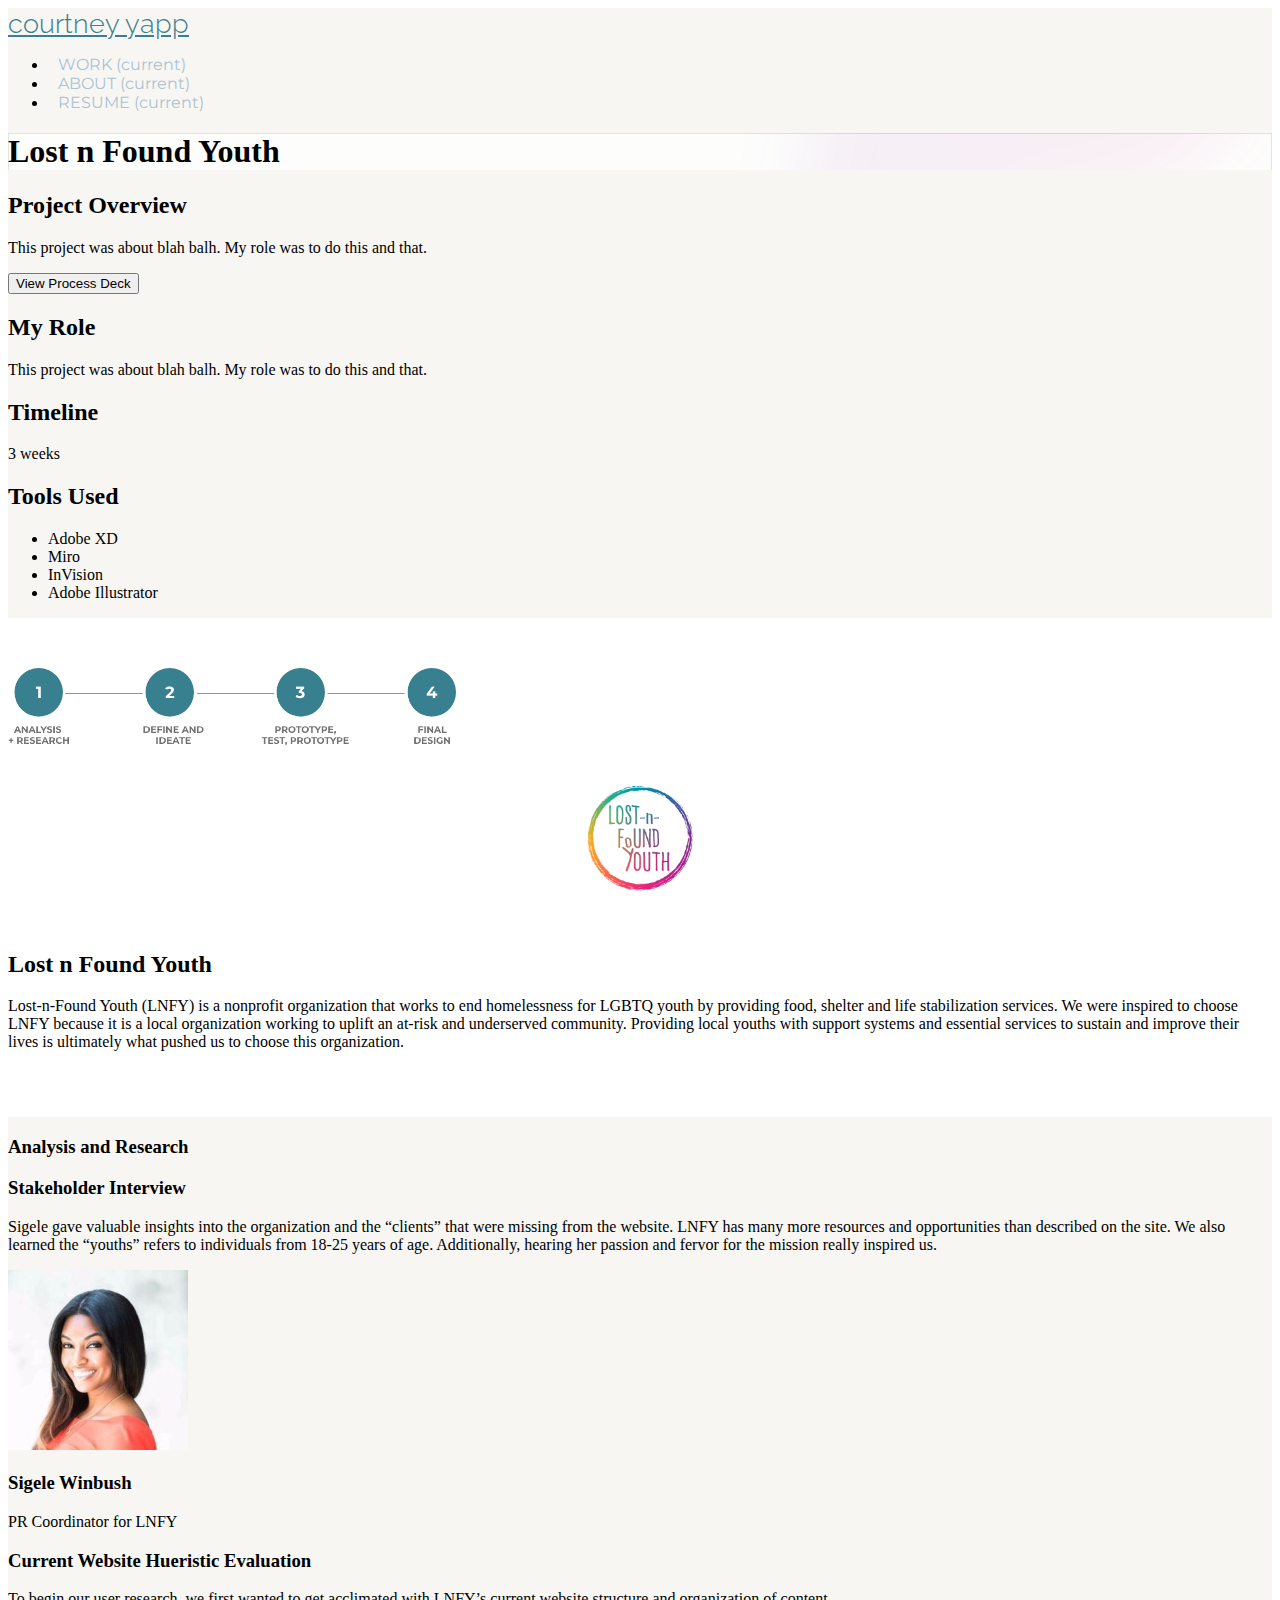
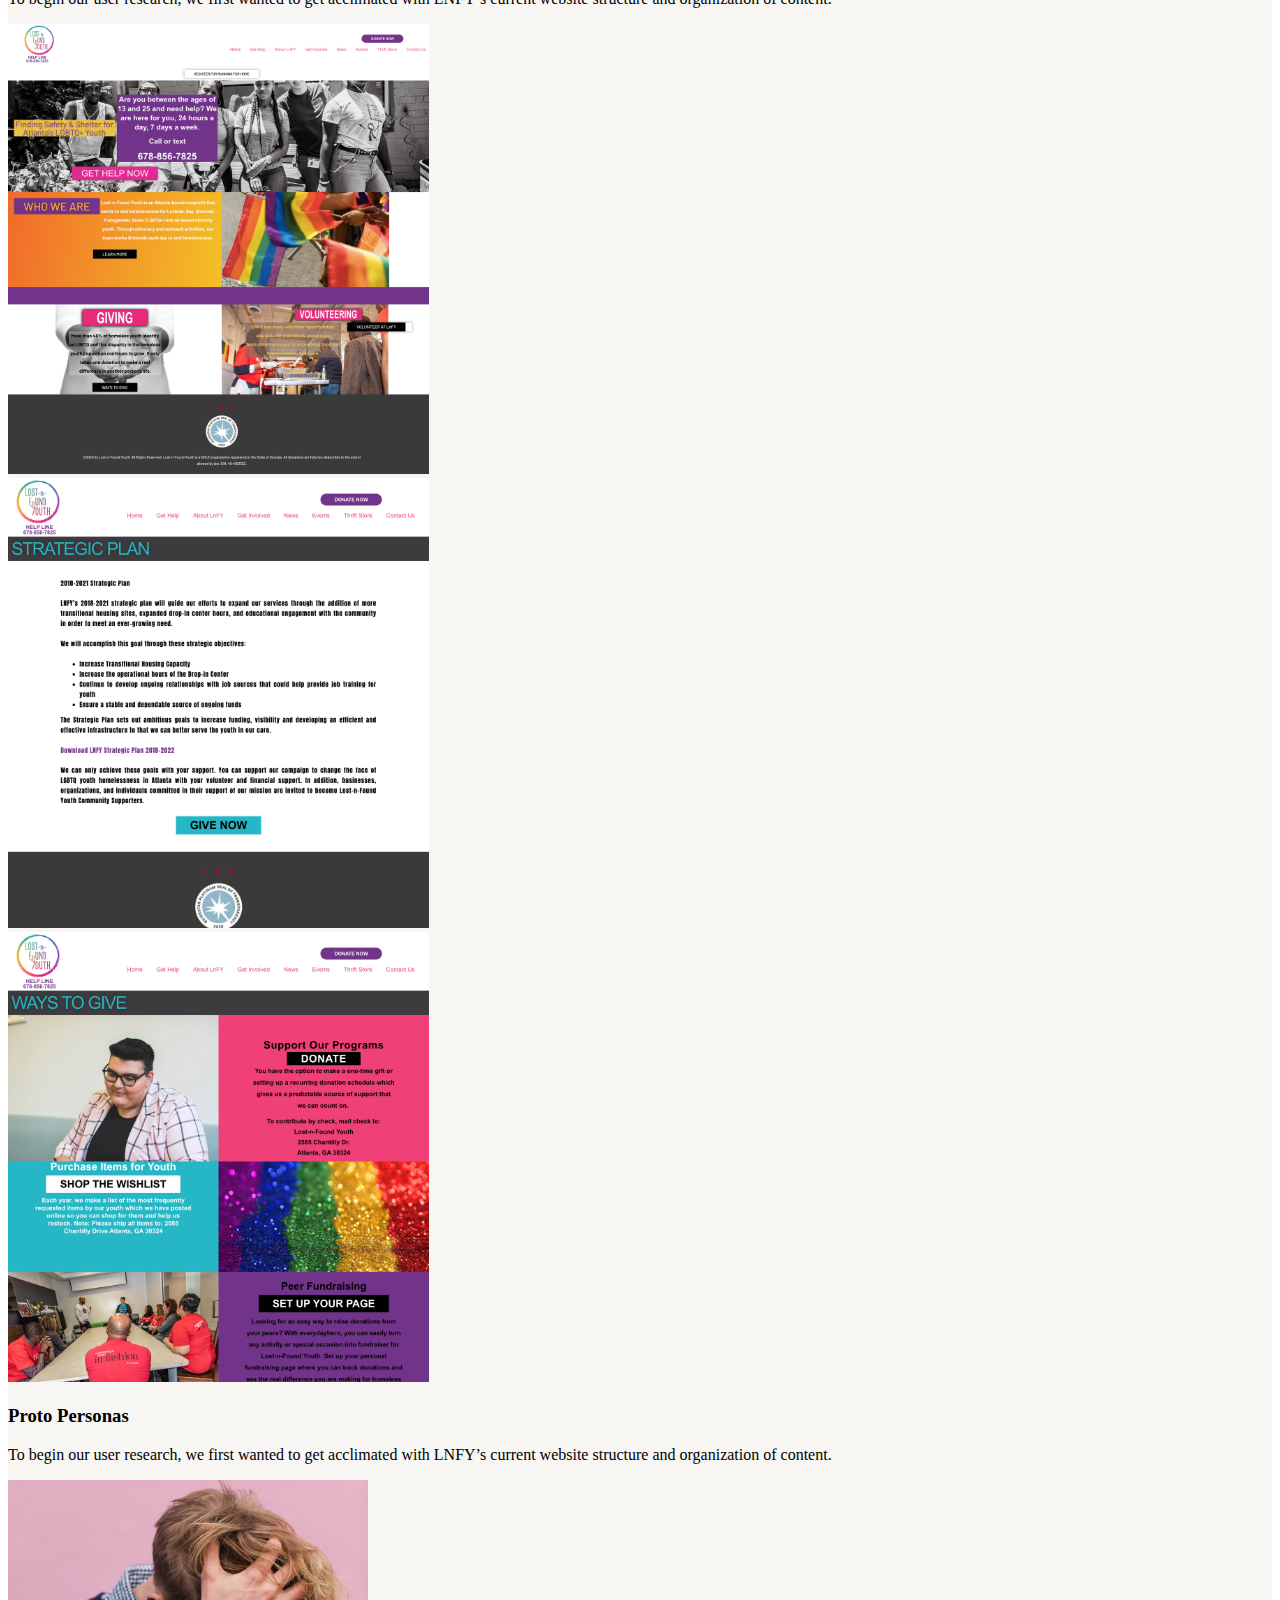
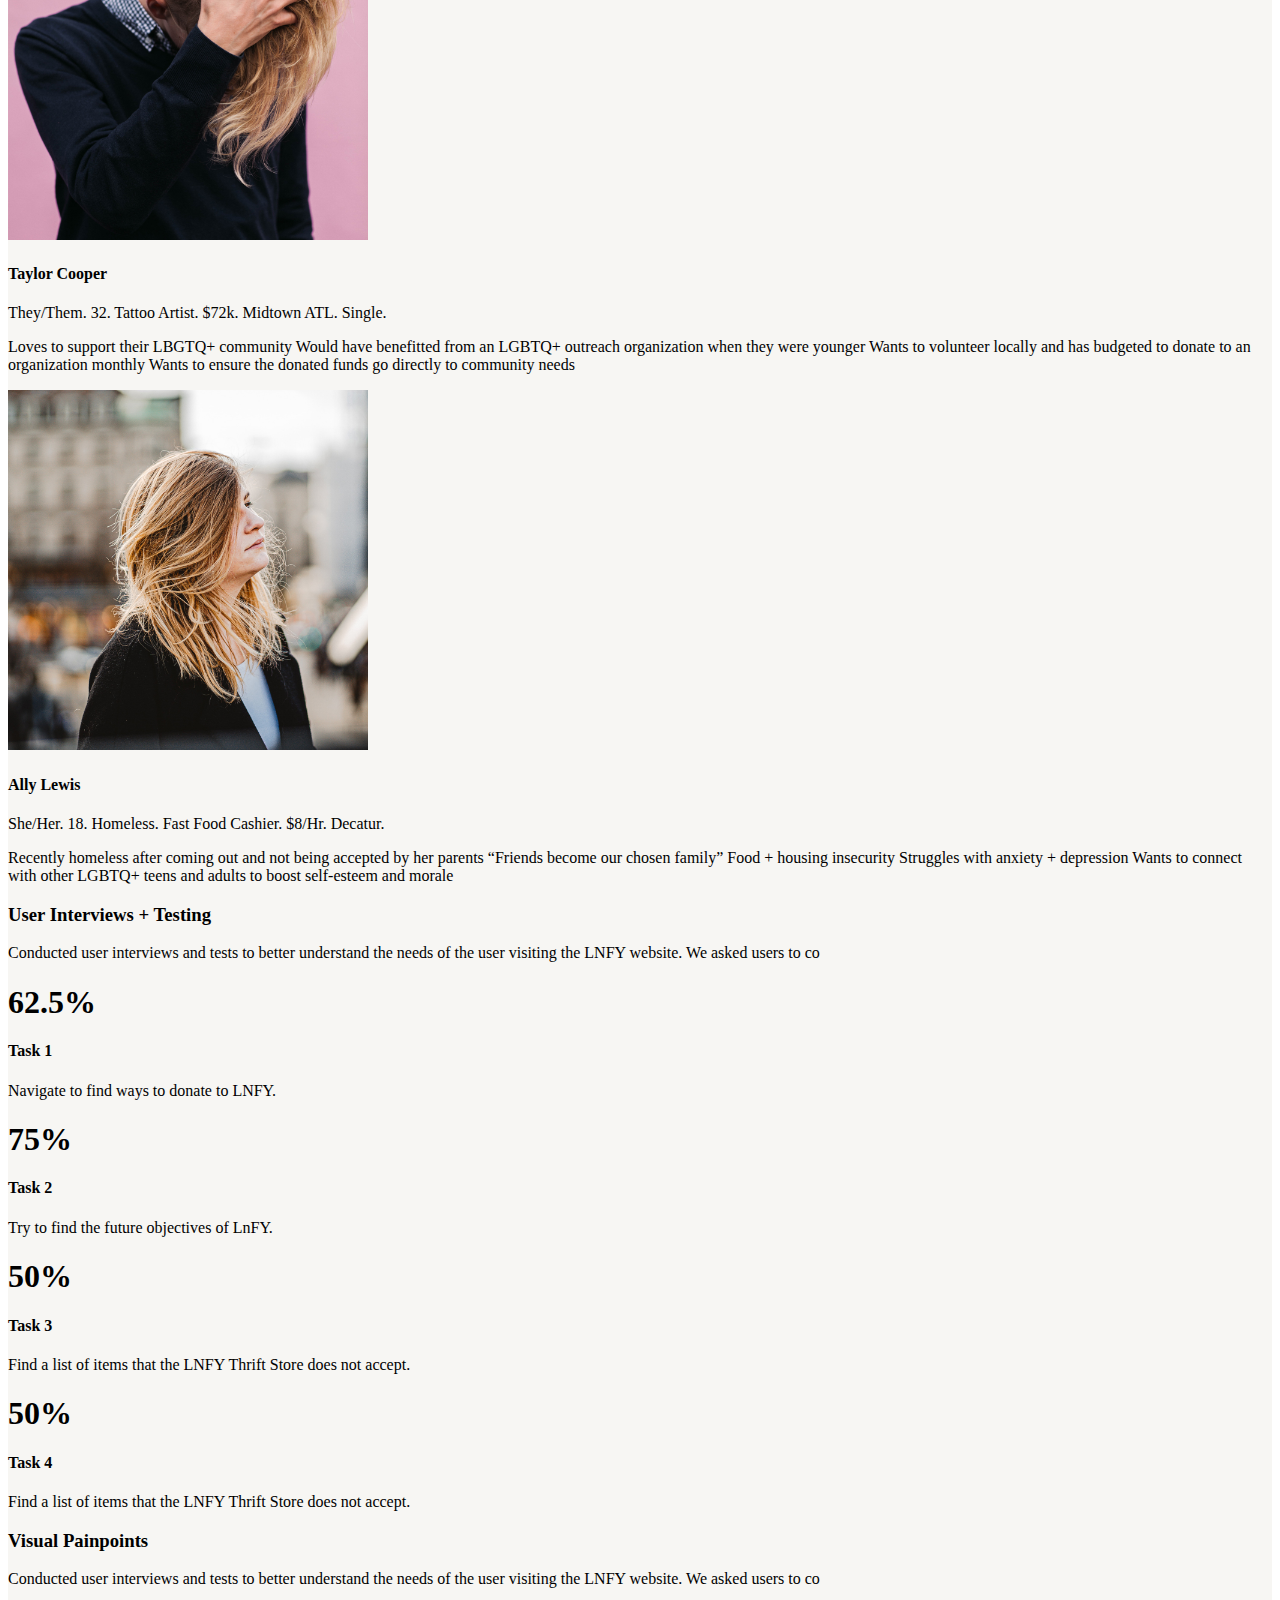
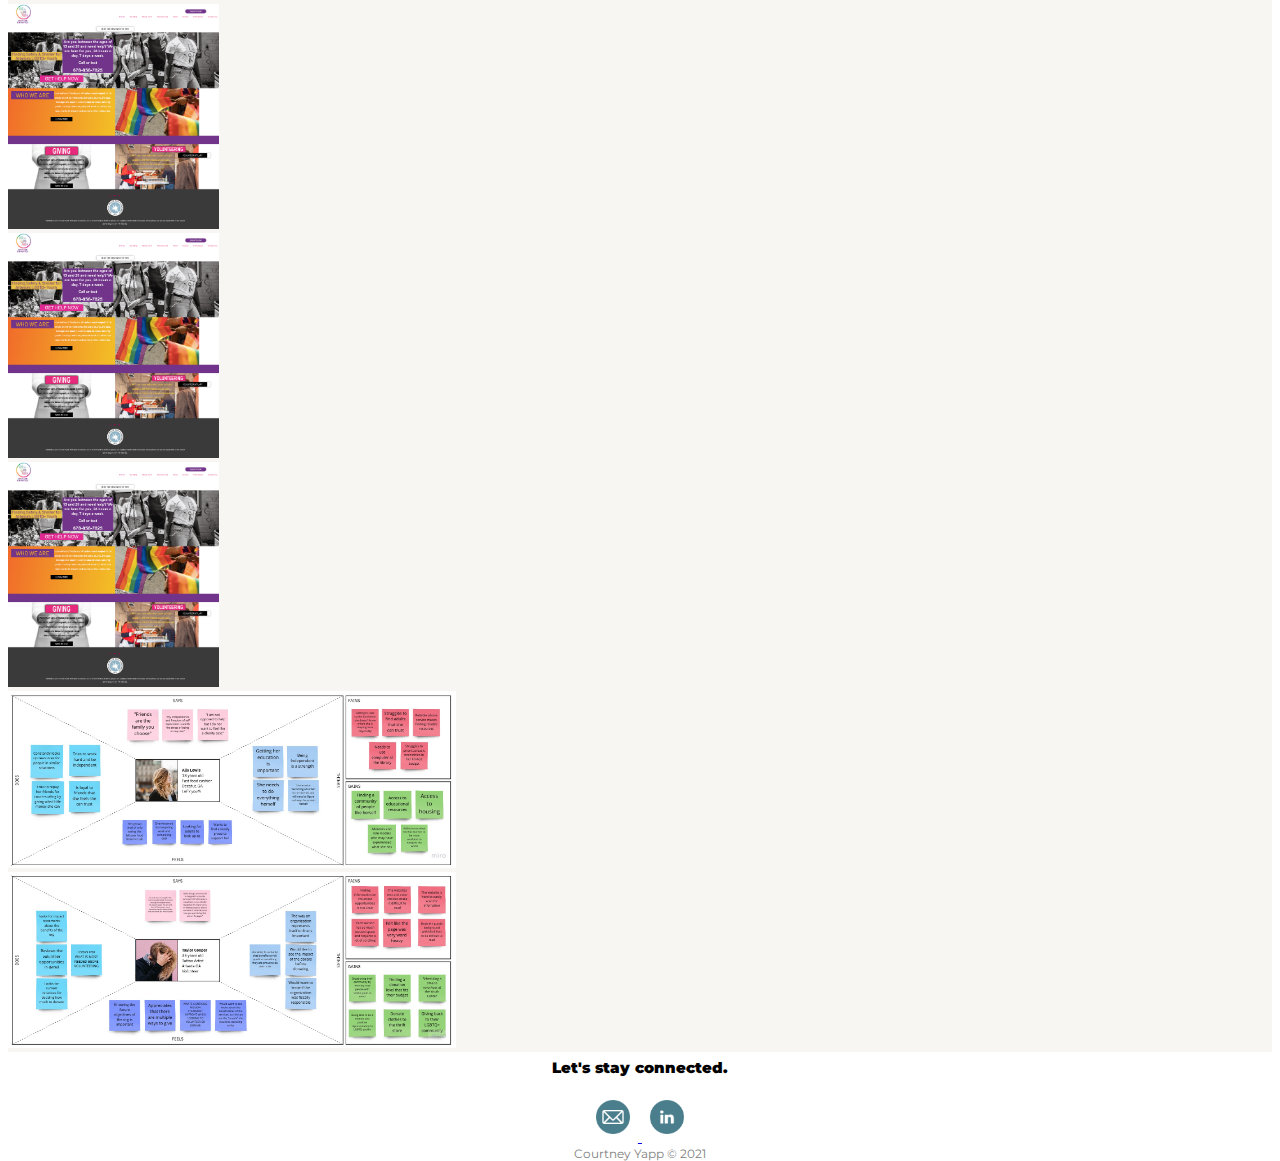
==== LNFY.html @ 0603e98e "MAIN BODY BUILT" ====
<!DOCTYPE html>
<html lang="en">
<head>
    <meta charset="UTF-8">
    <meta name="viewport" content="width=device-width, initial-scale=1.0">
    <title>Lost n Found Youth Website Redesign</title>
    <link rel="stylesheet" href="https://cdn.jsdelivr.net/npm/bootstrap@4.5.3/dist/css/bootstrap.min.css" integrity="sha384-TX8t27EcRE3e/ihU7zmQxVncDAy5uIKz4rEkgIXeMed4M0jlfIDPvg6uqKI2xXr2" crossorigin="anonymous">

    <link href="https://fonts.googleapis.com/css2?family=Montserrat:wght@300&display=swap" rel="stylesheet">
    <link href="https://fonts.googleapis.com/css2?family=Raleway:wght@800&display=swap" rel="stylesheet">

    <link rel="stylesheet" type="text/css" href="css/style.css">
    
</head>
<body>
    <main>
<!--Nav Bar Start-->
<header class="topheader">
<nav class="navbar navbar-expand-lg navbar-light">
    <div class="cocoLogo">
    <a class="navbar-brand" href="#">courtney yapp</a>
    </div>

    <div class="collapse navbar-collapse navLinks" id="navbarNav">
      <ul class="navbar-nav ml-4">
        <li class="nav-item ">
          <a class="nav-link" href="#">WORK <span class="sr-only">(current)</span></a>
        </li>
        <li class="nav-item ">
            <a class="nav-link" href="#">ABOUT <span class="sr-only">(current)</span></a>
          </li>
          <li class="nav-item ">
            <a class="nav-link" href="#">RESUME <span class="sr-only">(current)</span></a>
          </li>
        
      </ul>
    </div>
  </nav>
</header>
<!--End Nav Bar -->




<!--Project Title Section-->
<div class="jumbotron jumbotron-fluid LNFYprojectHeader">
    <div class="container">
      <h1 class="display-4">Lost n Found Youth</h1>
    </div>
  </div>

<!--End Project Title-->

<div class="container">
  <div class="row">
    <div class="col-4">
      <div class="projOverview"><h2>Project Overview</h2></div>
      <div><p>This project was about blah balh. My role was to do this and that.</p></div>
      <button type="button" class="btn btn-primary">View Process Deck</button>
    </div>
    <div class="col-4">
        <div class="projRole"><h2>My Role</h2></div>
        <div><p>This project was about blah balh. My role was to do this and that.</p></div>
        <div class="projRole"><h2>Timeline</h2></div>
      <div><p>3 weeks</p></div>
      </div>
    <div class="col-4">
        <div class="projOverview"><h2>Tools Used</h2></div>
        <div><ul>
            <li>Adobe XD</li>
            <li>Miro</li>
            <li>InVision</li>
            <li>Adobe Illustrator</li>

        </ul>
        </div>
    </div>
  </div>
</div>

<!--Project Overview-->

<div class="container timeline">
    <div class="row">
        <img src="images/TIMELINE.png" class="rounded mx-auto d-block" alt="Project Timeline" style="width:35vw;">

      </div>

      <div class="container projTitle">
        <div class="row justify-content-center">
            <div class="col-2 LNFYimg"> 
            <div class="projTitleImg "><img src="images/LNFY_Color.png" style="width:10vw"></div>
          </div>
          <div class="col-6">
            <div class="projTitle"><h2>Lost n Found Youth</h2></div>
            <div><p>
                Lost-n-Found Youth (LNFY) is a nonprofit organization that works to end homelessness for LGBTQ youth by providing food, shelter and life stabilization services.
                We were inspired to choose LNFY because it is a local organization working to uplift an at-risk and underserved community. Providing local youths with support systems and essential services to sustain and improve their lives is ultimately what pushed us to choose this organization.
                </p></div>

              <div>
              </div>
          </div>
        </div>
      </div>
      </div>
<!--End Project Overview-->



<!--Analysis and Research-->
<div class="container analysisResearch">
<div class="row justify-content-start"> <h3>Analysis and Research</h3></div>
<div class="row justify-content-center">
    <div class="col-9"> <h3>Stakeholder Interview</h3><p>Sigele gave valuable insights into the organization and the “clients” that were missing from the website. LNFY has many more resources and opportunities than described on the site. We also learned the “youths” refers to individuals from 18-25 years of age. Additionally, hearing her passion and fervor for the mission really  inspired us. 
    </p></div>
    <div class="col-2 sigeleImage"><img src="images/sigeleWinbush_.jpg" style="height:20vh"> <h3>Sigele Winbush</h3>
    <p>PR Coordinator for LNFY</p></div>

</div>


<div class="row justify-content-center">
    <div class="col"> <h3>Current Website Hueristic Evaluation</h3><p>To begin our user research, we first wanted to get acclimated with LNFY’s current website structure and organization of content. 
    </p></div>
</div>


<div class="row justify-content-center">
<div class="col-4"><img src="images/Home-–-Lost-n-Found-Youth.jpg" style="height:50vh"></div>

<div class="col-4"><img src="images/Strategic-Plan-–-Lost-n-Found-Youth.jpg" style="height:50vh"></div>

<div class="col-4"><img src="images/WaystoGive-–-Lost-n-Found-Youth copy.jpg" style="height:50vh"></div>

</div>

<div class="row justify-content-center">
    <div class="col"> <h3>Proto Personas</h3><p>To begin our user research, we first wanted to get acclimated with LNFY’s current website structure and organization of content. 
    </p></div>
</div>

<div class="row justify-content-center">
    <div class="col 1"> <img src="images/Taylor.jpg" style="height:40vh"></div>
    <div class="col 5"> <h4>Taylor Cooper</h4> <p>They/Them. 32. Tattoo Artist. $72k. Midtown ATL. Single.
    </p><p>Loves to support their LBGTQ+ community
        Would have benefitted from an LGBTQ+ outreach organization when they were younger
        Wants to volunteer locally and has budgeted to donate to an organization monthly
        Wants to ensure the donated funds go directly to community needs</p></div>
    <div class="col 1"> <img src="images/Ally.jpg"style="height:40vh"></div>
    <div class="col 5"> <h4>Ally Lewis</h4><p>She/Her. 18. Homeless. Fast Food Cashier. $8/Hr. Decatur.
    </p><p>Recently homeless after coming out and not being accepted by her parents
        “Friends become our chosen family”
        Food + housing insecurity
        Struggles with anxiety + depression
        Wants to connect with other LGBTQ+ teens and adults to boost self-esteem and morale
        
        </p></div>
</div>

<div class="row justify-content-center">
    <div class="col"> <h3>User Interviews + Testing</h3><p>Conducted user interviews and tests to better understand the needs of the user visiting the LNFY website. We asked users to co</p>
</div>
<div class="row justify-content-center">
    <div class="col 3"> <h1>62.5%</h1> <h4>Task 1</h4> <p>Navigate to find ways to donate to LNFY.
    </p></div>

    <div class="col 3"> <h1>75%</h1> <h4>Task 2</h4> <p>Try to find the future objectives of LnFY.
    </p></div>

    <div class="col 3"> <h1>50%</h1> <h4>Task 3</h4> <p>Find a list of items that the LNFY Thrift Store does not accept.
    </p></div>

    <div class="col 3"> <h1>50%</h1> <h4>Task 4</h4> <p>Find a list of items that the LNFY Thrift Store does not accept.
    </p></div>
</div>


<div class="row">
    <div class="col 3"> <h3>Visual Painpoints</h3><p>Conducted user interviews and tests to better understand the needs of the user visiting the LNFY website. We asked users to co</p></div>
    <div class="col 3"><img src="images/Home-–-Lost-n-Found-Youth.jpg" style="height:25vh"></div>
    <div class="col 3"><img src="images/Home-–-Lost-n-Found-Youth.jpg" style="height:25vh"></div>
    <div class="col 3"><img src="images/Home-–-Lost-n-Found-Youth.jpg" style="height:25vh"></div>
</div>


<div class="row">
<div class="col 6"><img src="images/LnFY - LnFy Youth Empathy Map.jpg" style="width:35vw"></div>
<div class="col 6"><img src="images/LnFY - Volunteer Empathy Map.jpg"style="width:35vw" ></div>
</div>

</div>
<!--End Analysis and Research-->






















<!--Footer-->
<div class="container-fluid w-auto p-3" style="background-color: white;">
    <div class="footerText mx-auto">
    <div class="connected">      <p>Let's stay connected.</p></div>

    <div class="socialIcons mx-auto">

        <a href="https://linkedin.com/cournteyyapp">
            <img src="images/SocialMediaIcons-email.png" alt="email">
        </a>
        <a href="https://linkedin.com/courtneyyapp">
            <img src="images/SocialMediaIcons-Linkedin.png" alt="linkedIn">
        </a>

    </div>
    <div class=" cocoCopyright footerText mx-auto">Courtney Yapp &#169; 2021</div>
</div>
</div>

</main>
<!--End Footer-->

<script src="https://code.jquery.com/jquery-3.5.1.slim.min.js" integrity="sha384-DfXdz2htPH0lsSSs5nCTpuj/zy4C+OGpamoFVy38MVBnE+IbbVYUew+OrCXaRkfj" crossorigin="anonymous"></script>
<script src="https://cdn.jsdelivr.net/npm/bootstrap@4.5.3/dist/js/bootstrap.bundle.min.js" integrity="sha384-ho+j7jyWK8fNQe+A12Hb8AhRq26LrZ/JpcUGGOn+Y7RsweNrtN/tE3MoK7ZeZDyx" crossorigin="anonymous"></script>    
</body>
</html>
---- css/style.css ----
/*Add Comment */
main{
    background-color:#F7F6F3;
}

.cocoLogo {
    justify-content:left;
    width:75%;
}

.cocoLogo a{
    color: #38808F!important;
    font-weight:300;
    font-size:3Vh;
    font-family: 'Raleway', sans-serif;
    
}
.cocoLogo a:hover{
    color:#FBE0D3 !important;
    transition: 0.5s;
    text-decoration: none;
}

.navLinks a{
    color:#ACC3D1 !important;
    padding:10px;

    text-decoration:none;
    font-family: 'Montserrat', sans-serif;
    transition: 0.5s;
}


.navLinks a:hover{
    color:#38808F !important;
    text-decoration: underline;
}

.footerText{
    display:flex;
    flex-direction:column;
    align-items:center;
    justify-content:center;
    margin:0 auto;
    width:300px;
    height:100px;
    padding:0;

}






.connected {
    font-family: 'Montserrat',sans-serif;
    font-size: 15px;
    font-weight:900;
    margin:0 auto;


}

.cocoCopyright{
    font-family: 'Montserrat',sans-serif;
    font-size: 12px;
    color:gray;
    padding-top:auto 0;
    
}
.socialIcons img{
    height:50px;
    padding:none;
    margin:0 auto;
}
.socialIcons a{
    transition: 0.3s;
}
.socialIcons a:hover{
    opacity: 50%;
}



.LNFYprojectHeader{
    background-image:url(../images/LNFY_Frosty.png);
    background-size:cover;
    background-repeat: no-repeat;

}

.timeline{
    padding-top:50px;
    padding-bottom:50px;

    background-color:white;
}

.projTitle{
    padding-top:25px;
}

.LNFYimg{
    display:flex;
    align-items: center;
    justify-content: center;
}
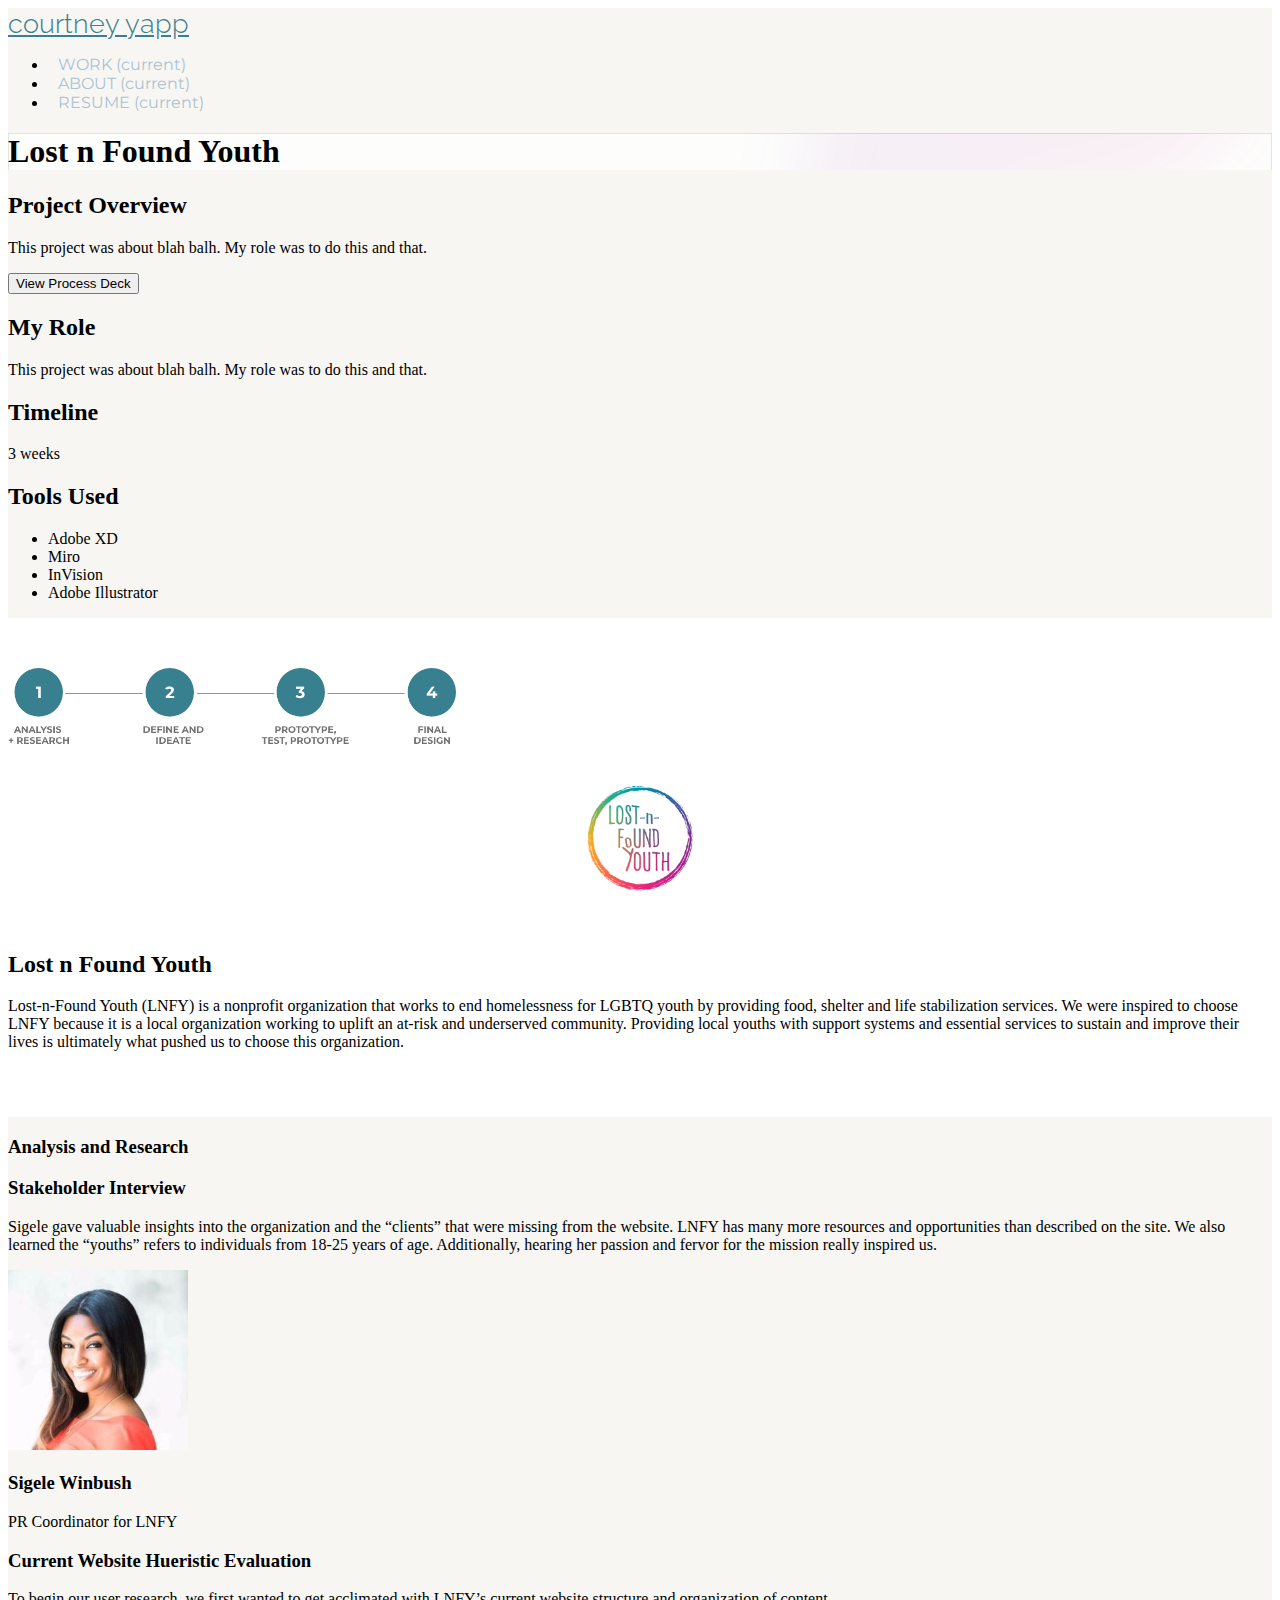
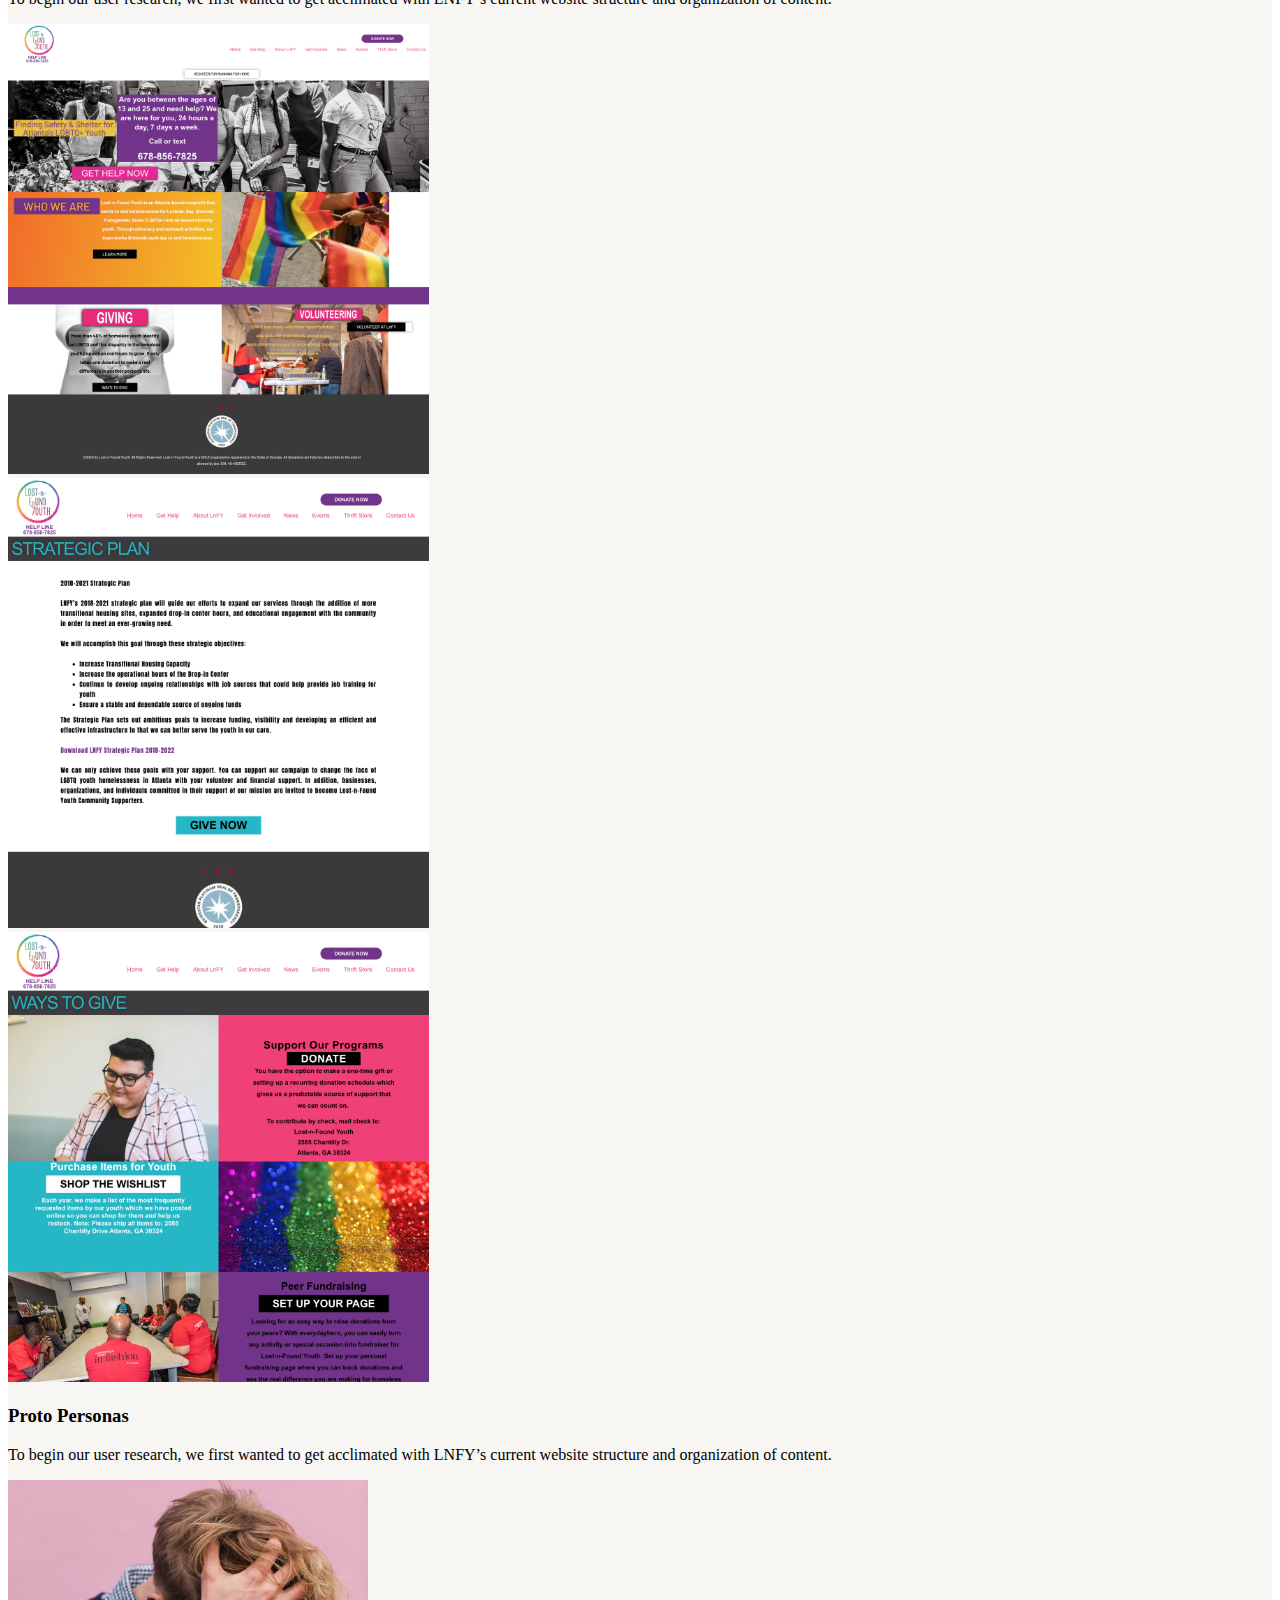
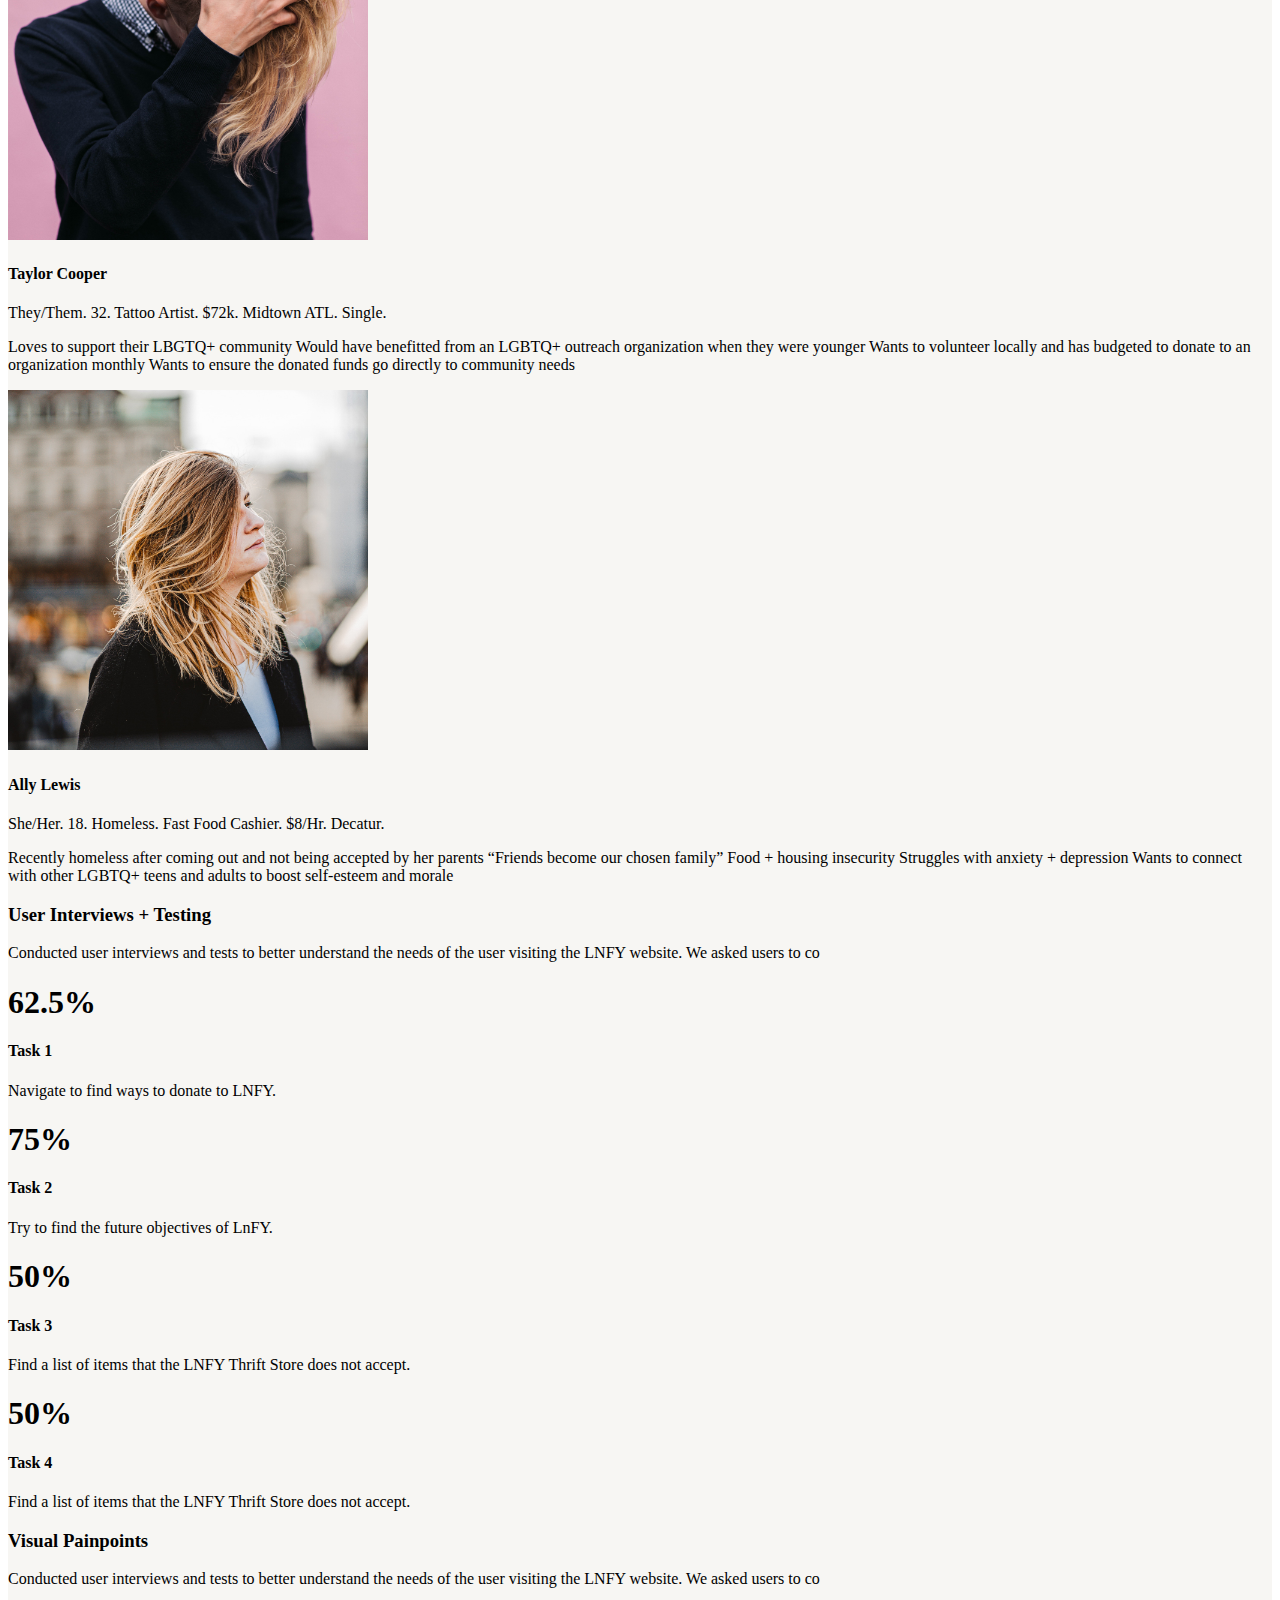
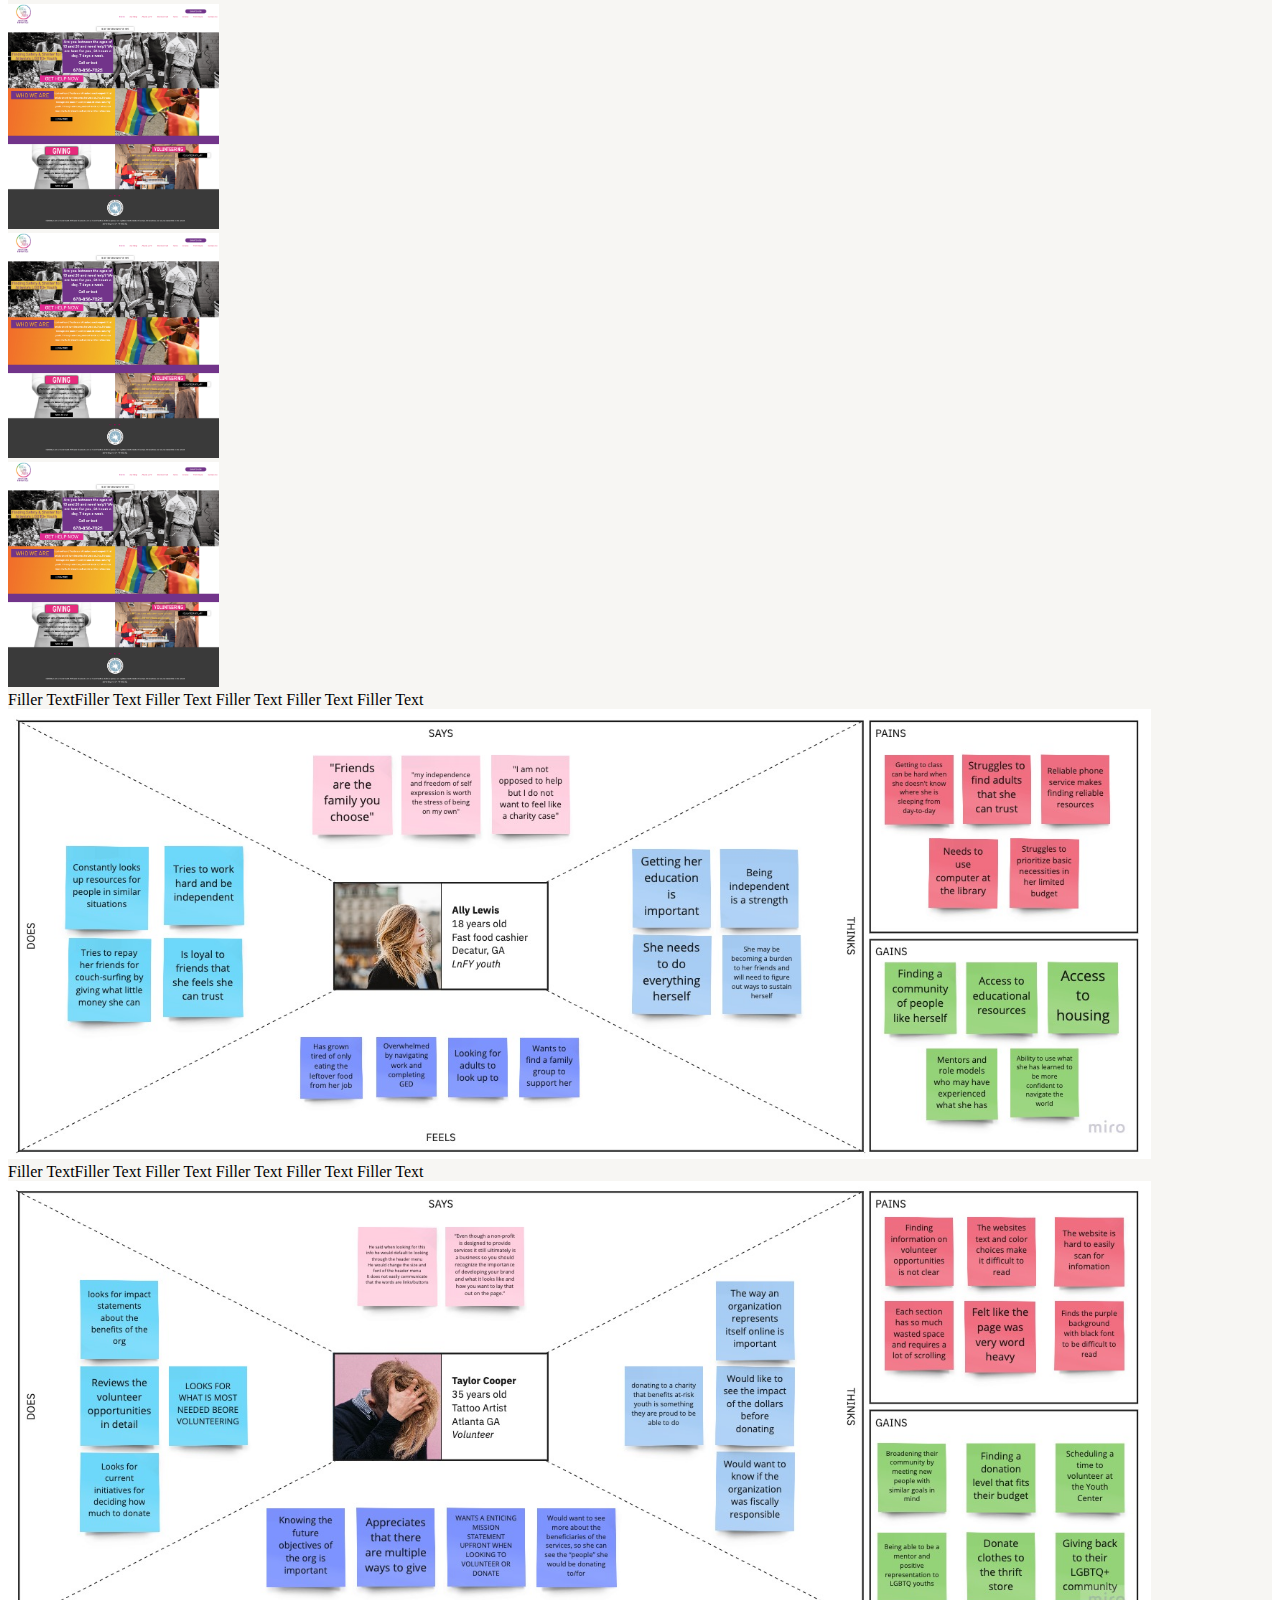
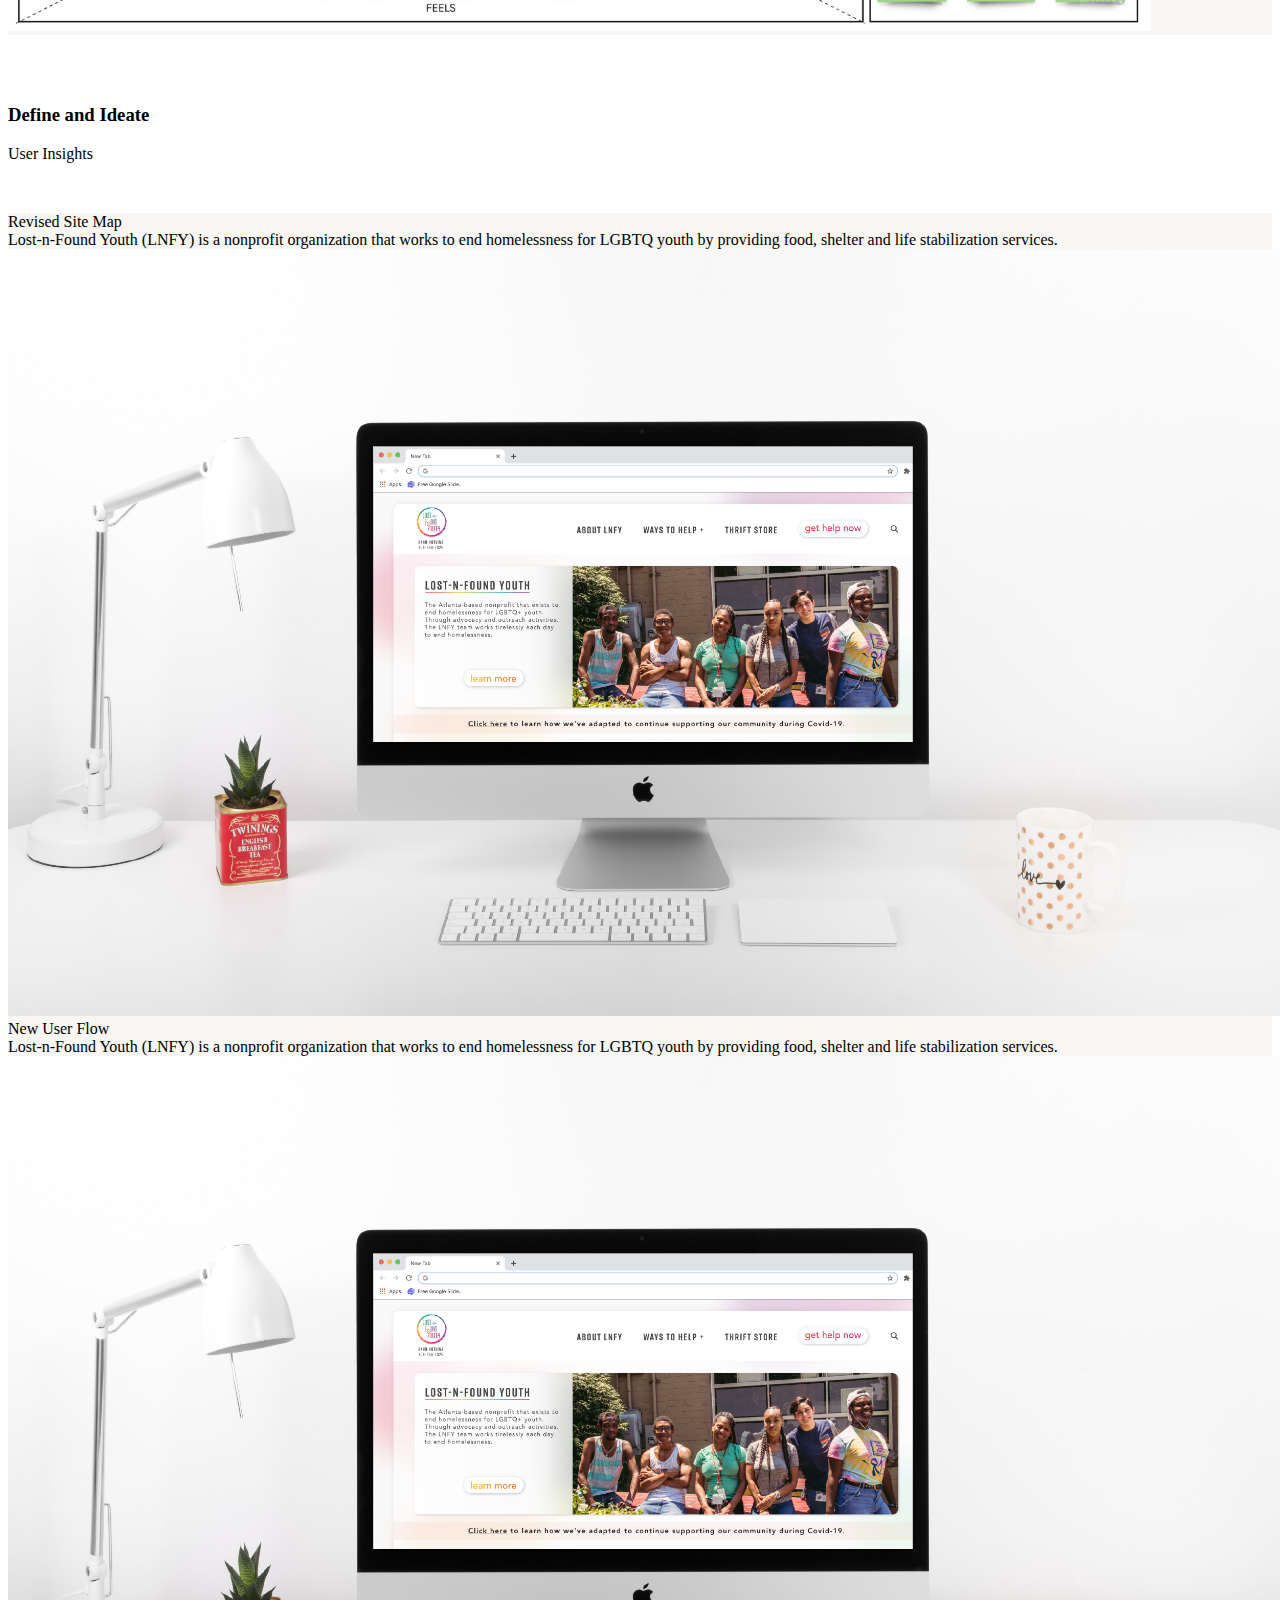
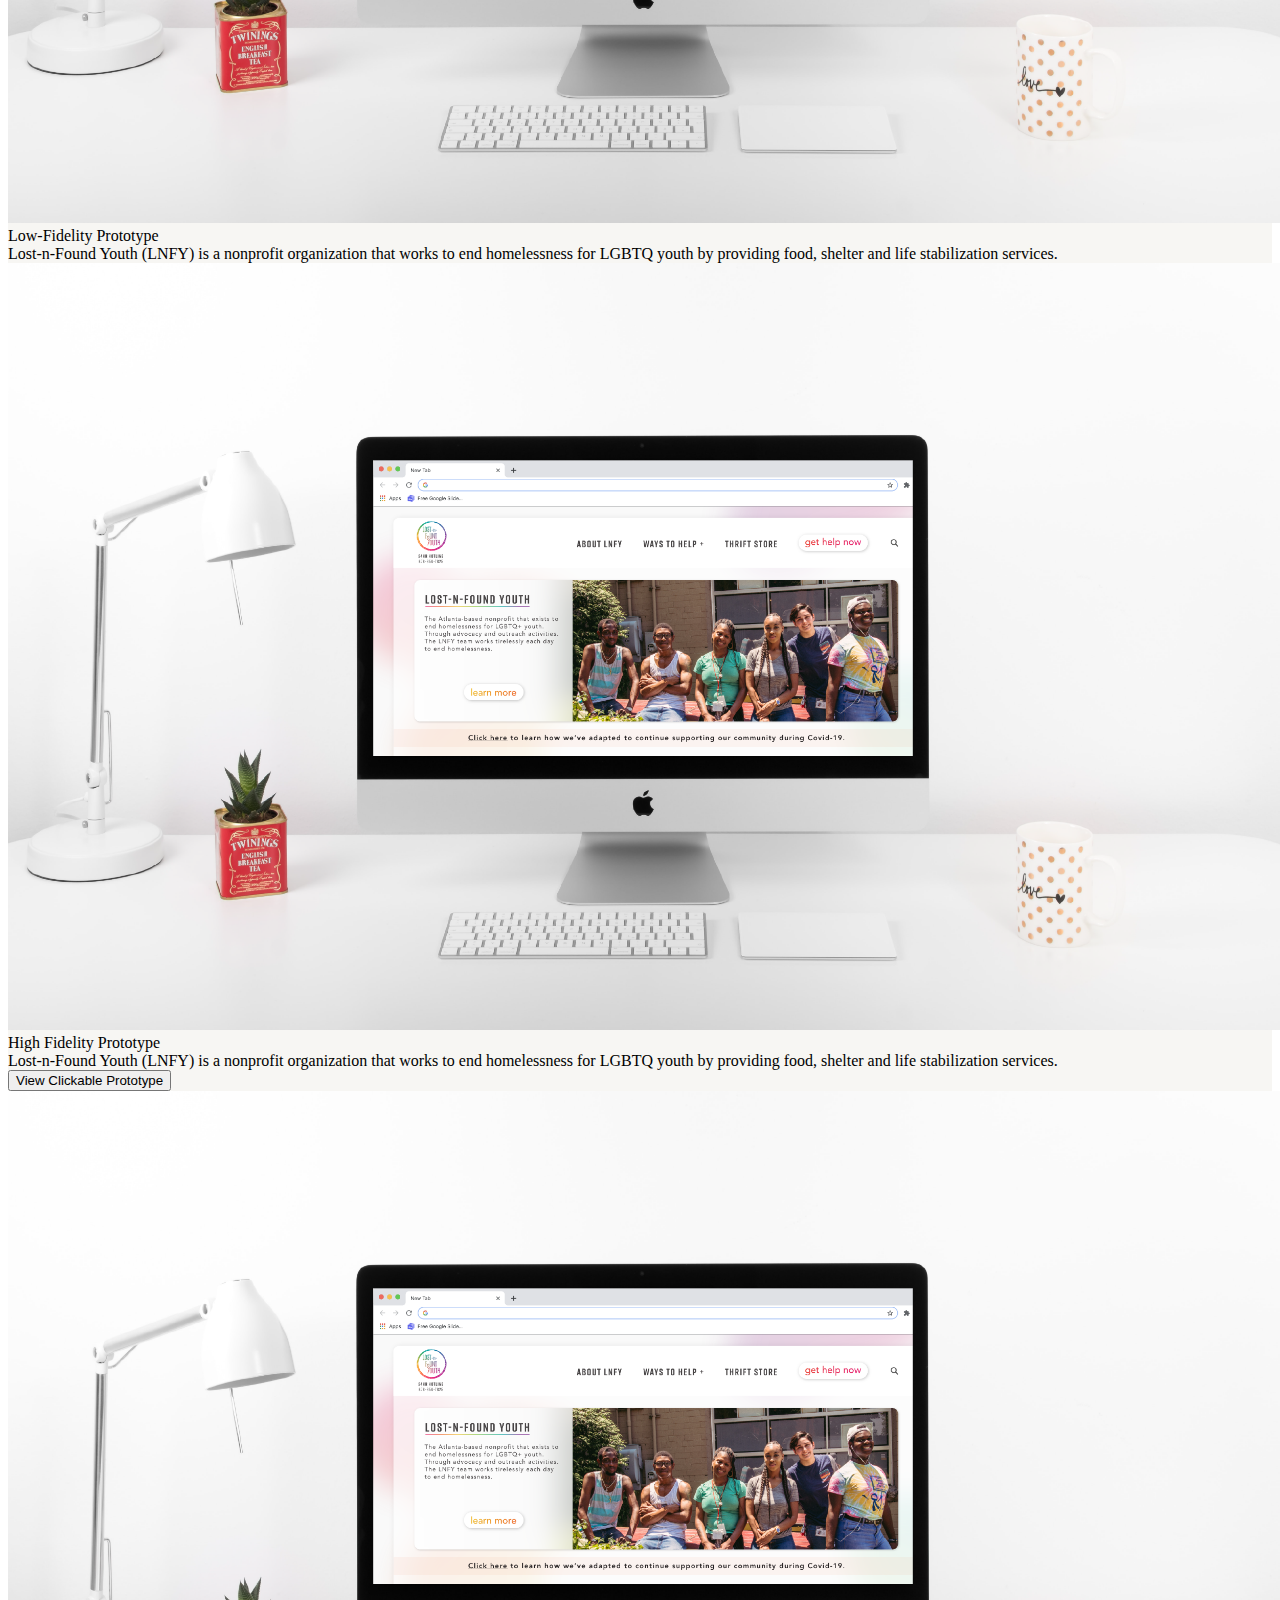
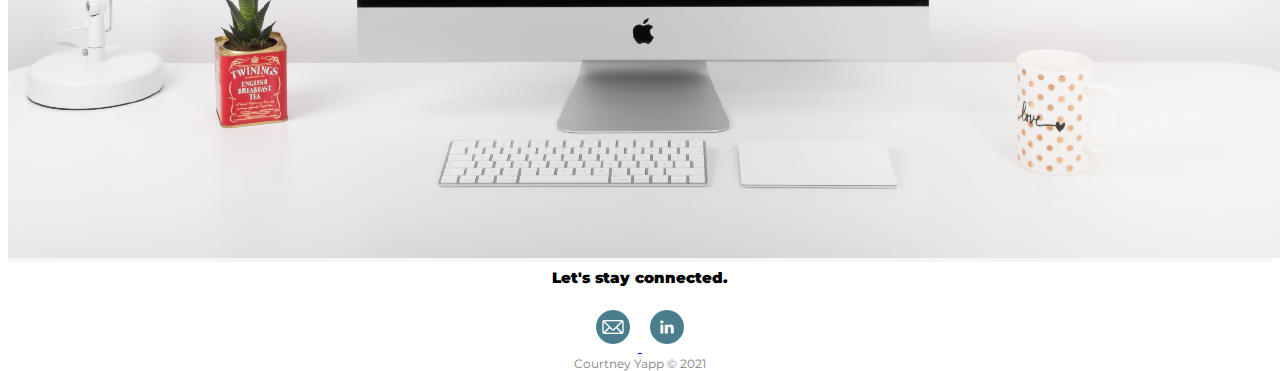
==== commit 49943b15: "added more structure" ====
--- a/LNFY.html
+++ b/LNFY.html
@@ -183,28 +183,134 @@
     <div class="col 3"><img src="images/Home-–-Lost-n-Found-Youth.jpg" style="height:25vh"></div>
 </div>
 
-
+<div class="container">
 <div class="row">
-<div class="col 6"><img src="images/LnFY - LnFy Youth Empathy Map.jpg" style="width:35vw"></div>
-<div class="col 6"><img src="images/LnFY - Volunteer Empathy Map.jpg"style="width:35vw" ></div>
-</div>
+<div class="col 2">Filler TextFiller Text Filler Text Filler Text Filler Text Filler Text  </div>
+<div class="col 10"><img src="images/LnFY - LnFy Youth Empathy Map.jpg" style="height:50vh"></div>
+</div></div>
+
+<div class="container">
+  <div class="row">
+  <div class="col 2">Filler TextFiller Text Filler Text Filler Text Filler Text Filler Text  </div>
+  <div class="col 10"><img src="images/LnFY - Volunteer Empathy Map.jpg" style="height:50vh"></div>
+  </div></div>
+  
 
 </div>
 <!--End Analysis and Research-->
 
-
-
-
-
-
-
-
-
-
-
-
-
-
+<!--Define and Ideate-->
+
+
+<div class="container defineIdeate">
+  <div class="row "> <h3>Define and Ideate</h3></div>
+  <div class="row ">User Insights </div>
+
+
+
+
+
+
+
+
+
+
+
+
+</div>
+<!--End Define and Ideate-->
+
+
+
+
+<!--Revised Site Map-->
+<div class="container-fluid siteMap">
+  <div class="row sectionTitle"> Revised Site Map</div>
+  <div class="row"> 
+    <div class="col-6 sectionText"> Lost-n-Found Youth (LNFY) is a nonprofit organization that works to end homelessness for LGBTQ youth by providing food, shelter and life stabilization services.  </div>
+    </div>
+  
+  </div>
+  <div class="row lgImg"> <img src="images/Computer Screen-01.png" style="width:100vw"></div>
+  
+  </div>
+<!--End Revised Site Map-->
+
+
+
+<!--New User Flow-->
+
+<div class="container-fluid userFlow">
+  <div class="row sectionTitle"> New User Flow</div>
+  <div class="row"> 
+    <div class="col-6 sectionText"> Lost-n-Found Youth (LNFY) is a nonprofit organization that works to end homelessness for LGBTQ youth by providing food, shelter and life stabilization services.  </div>
+    </div>
+  
+  </div>
+  <div class="row lgImg"> <img src="images/Computer Screen-01.png" style="width:100vw"></div>
+  
+  </div>
+
+<!--End New User Flow-->
+
+  
+
+
+
+
+
+
+
+
+
+
+
+
+
+
+
+
+<!--Low Fidelty Protoype-->
+<div class="container-fluid protoParts">
+  <div class="row sectionTitle"> Low-Fidelity Prototype</div>
+  <div class="row"> 
+    <div class="col-6 sectionText"> Lost-n-Found Youth (LNFY) is a nonprofit organization that works to end homelessness for LGBTQ youth by providing food, shelter and life stabilization services.  </div>
+    </div>
+  
+  </div>
+  <div class="row lgImg"> <img src="images/Computer Screen-01.png" style="width:100vw"></div>
+  
+  </div>
+  
+  
+<!--Low High Fidelty Protoype-->
+
+
+
+
+
+<!--Style Guide-->
+
+<!--End Style Guide-->
+
+
+
+
+<!--High Fidelty Protoype-->
+<div class="container-fluid protoParts">
+<div class="row sectionTitle"> High Fidelity Prototype</div>
+<div class="row"> 
+  <div class="col-6 sectionText"> Lost-n-Found Youth (LNFY) is a nonprofit organization that works to end homelessness for LGBTQ youth by providing food, shelter and life stabilization services.  </div>
+  <div class="col-6 viewProto">      <button type="button" class="btn btn-primary">View Clickable Prototype</button>
+  </div>
+
+</div>
+<div class="row lgImg"> <img src="images/Computer Screen-01.png" style="width:100vw"></div>
+
+</div>
+
+
+<!--End High Fidelty Protoype-->
 
 
 
--- a/css/style.css
+++ b/css/style.css
@@ -105,4 +105,14 @@
     display:flex;
     align-items: center;
     justify-content: center;
+}
+
+.defineIdeate{
+    background-color: white;
+    padding-top:50px;
+    padding-bottom:50px;
+    background-size: cover;
+    margin:0 auto;
+
+
 }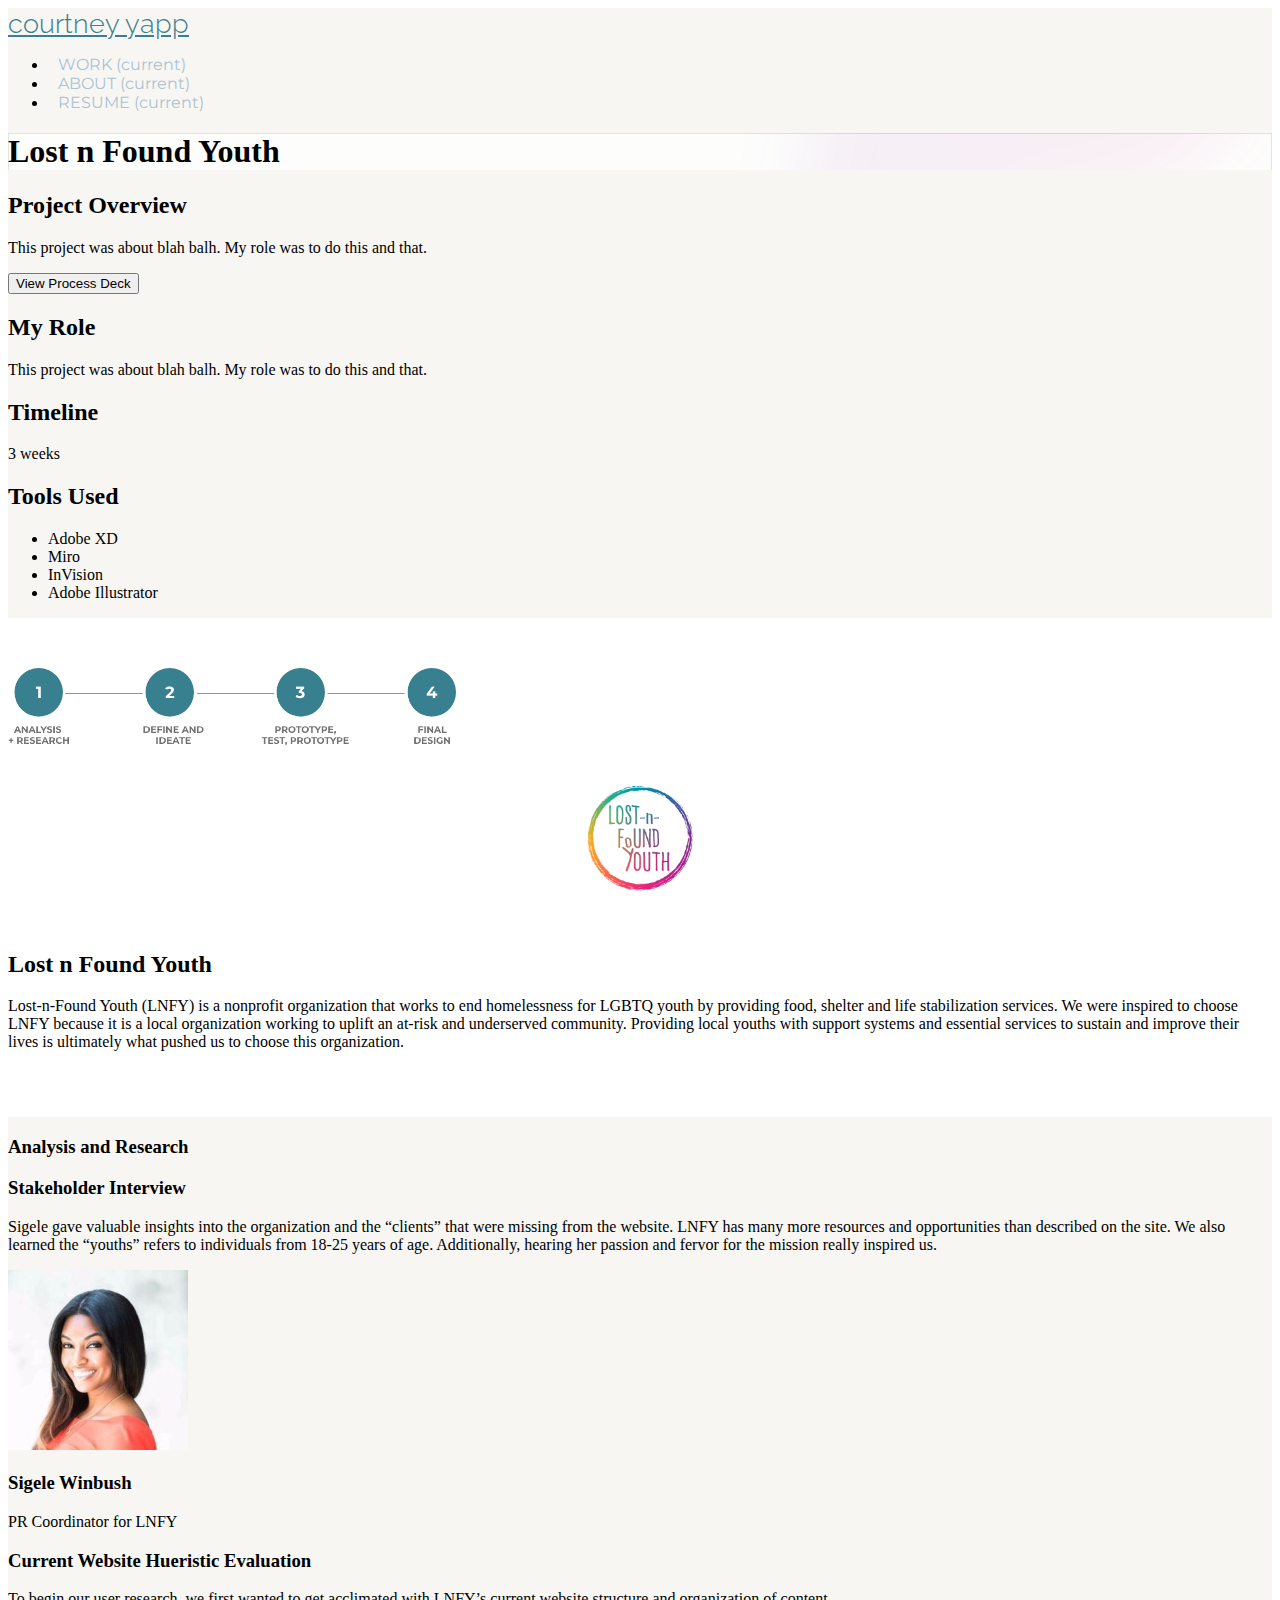
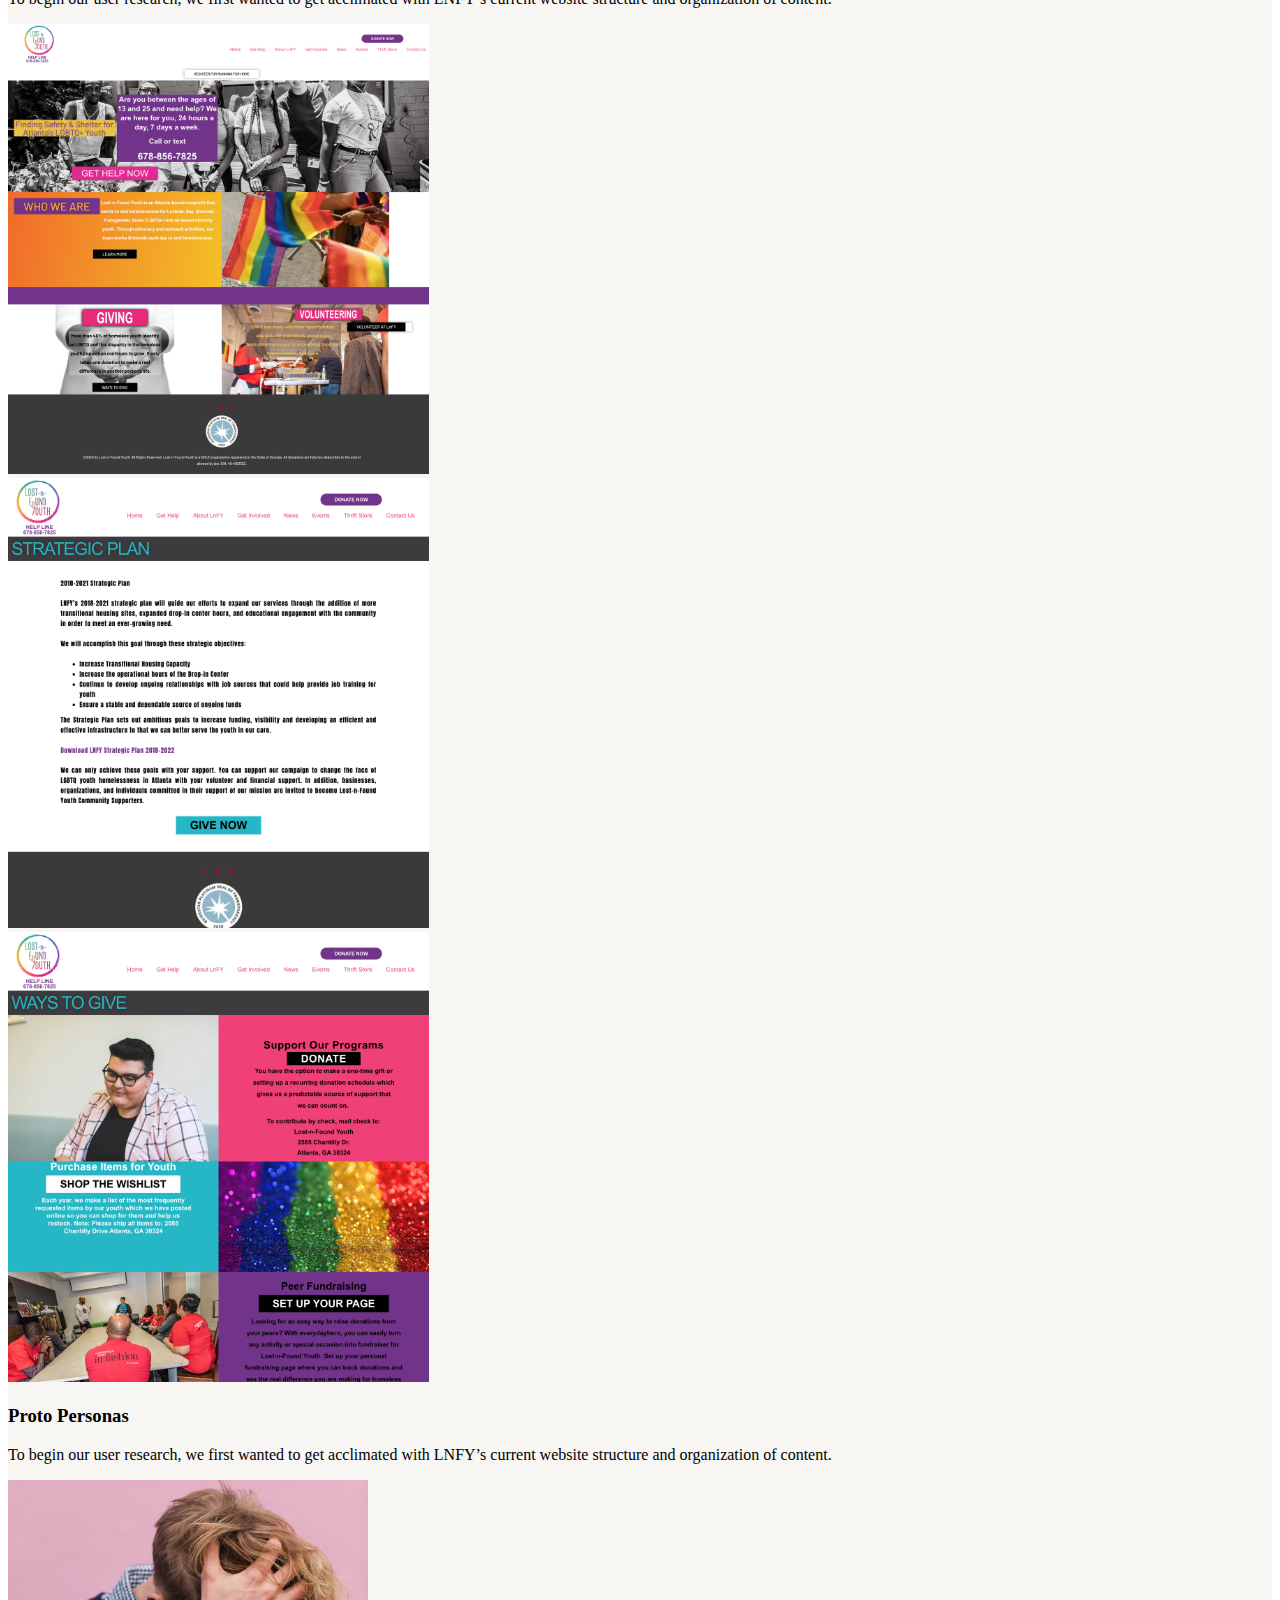
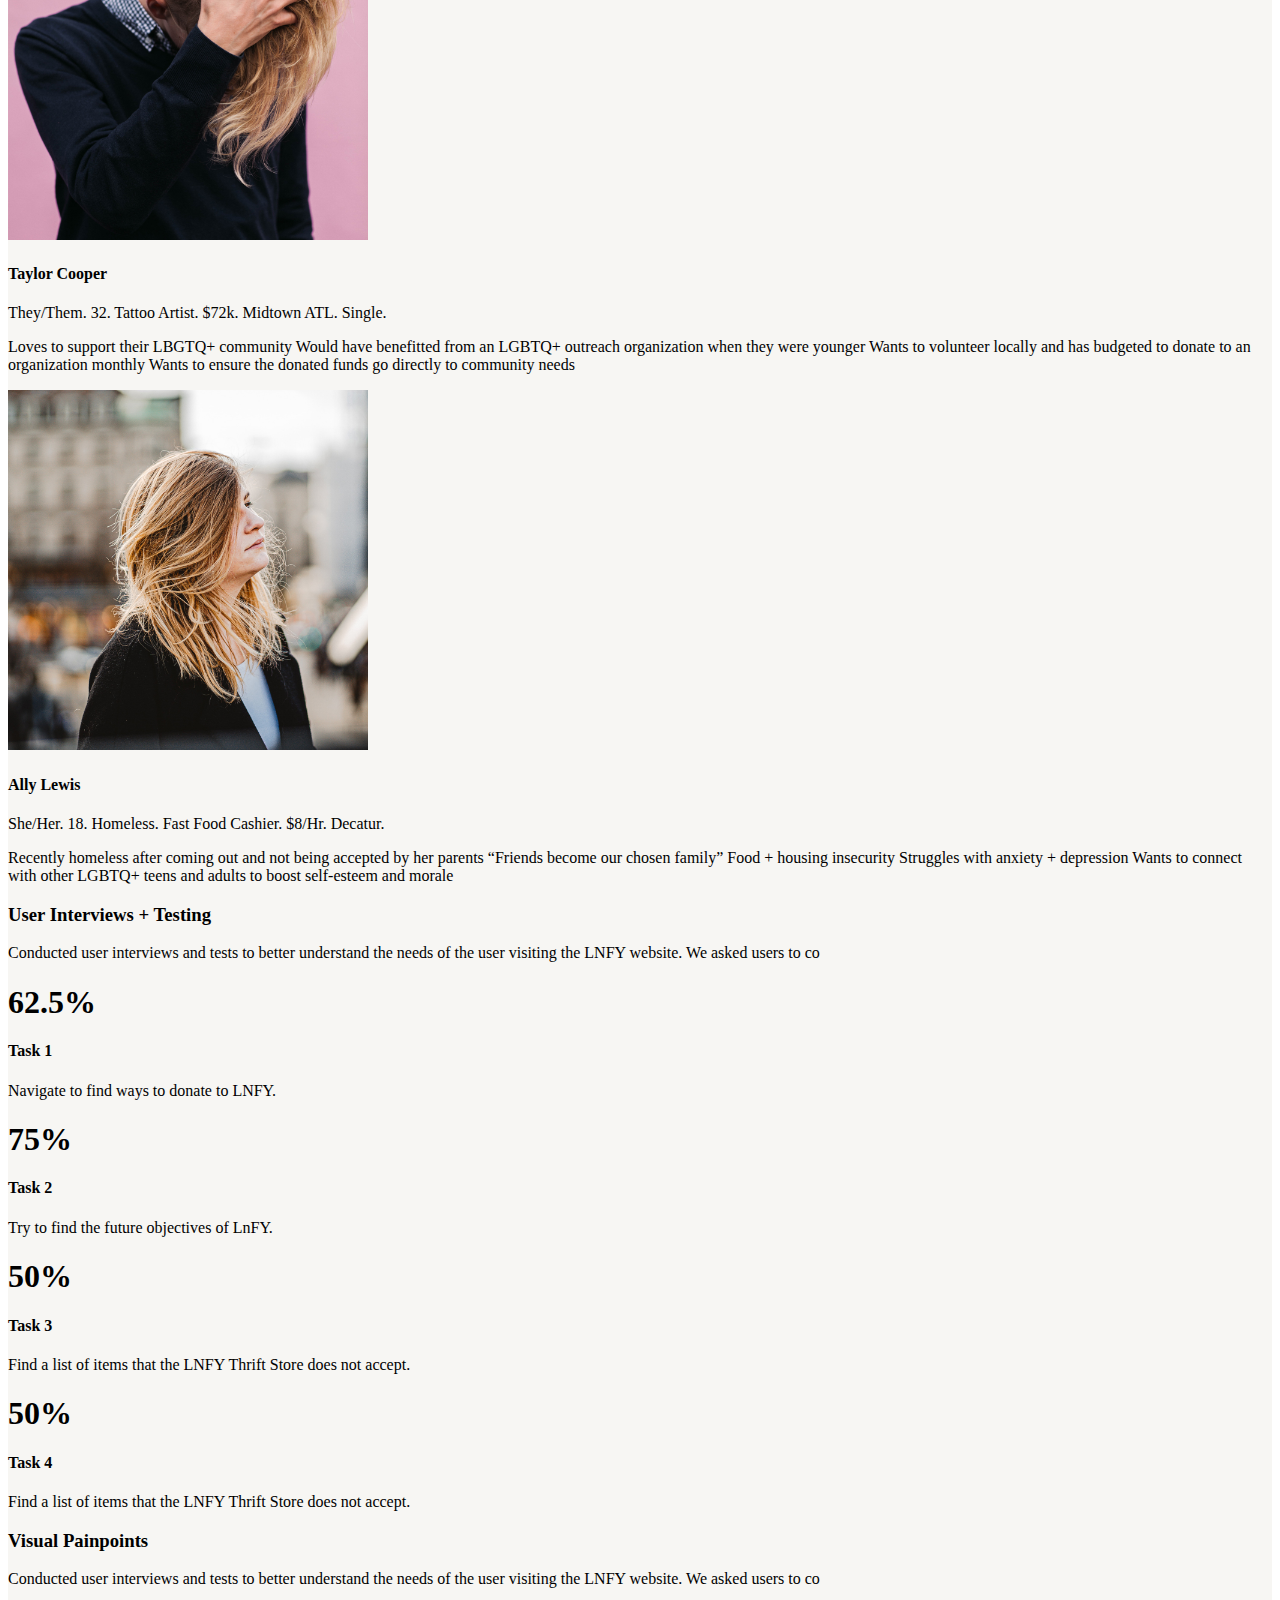
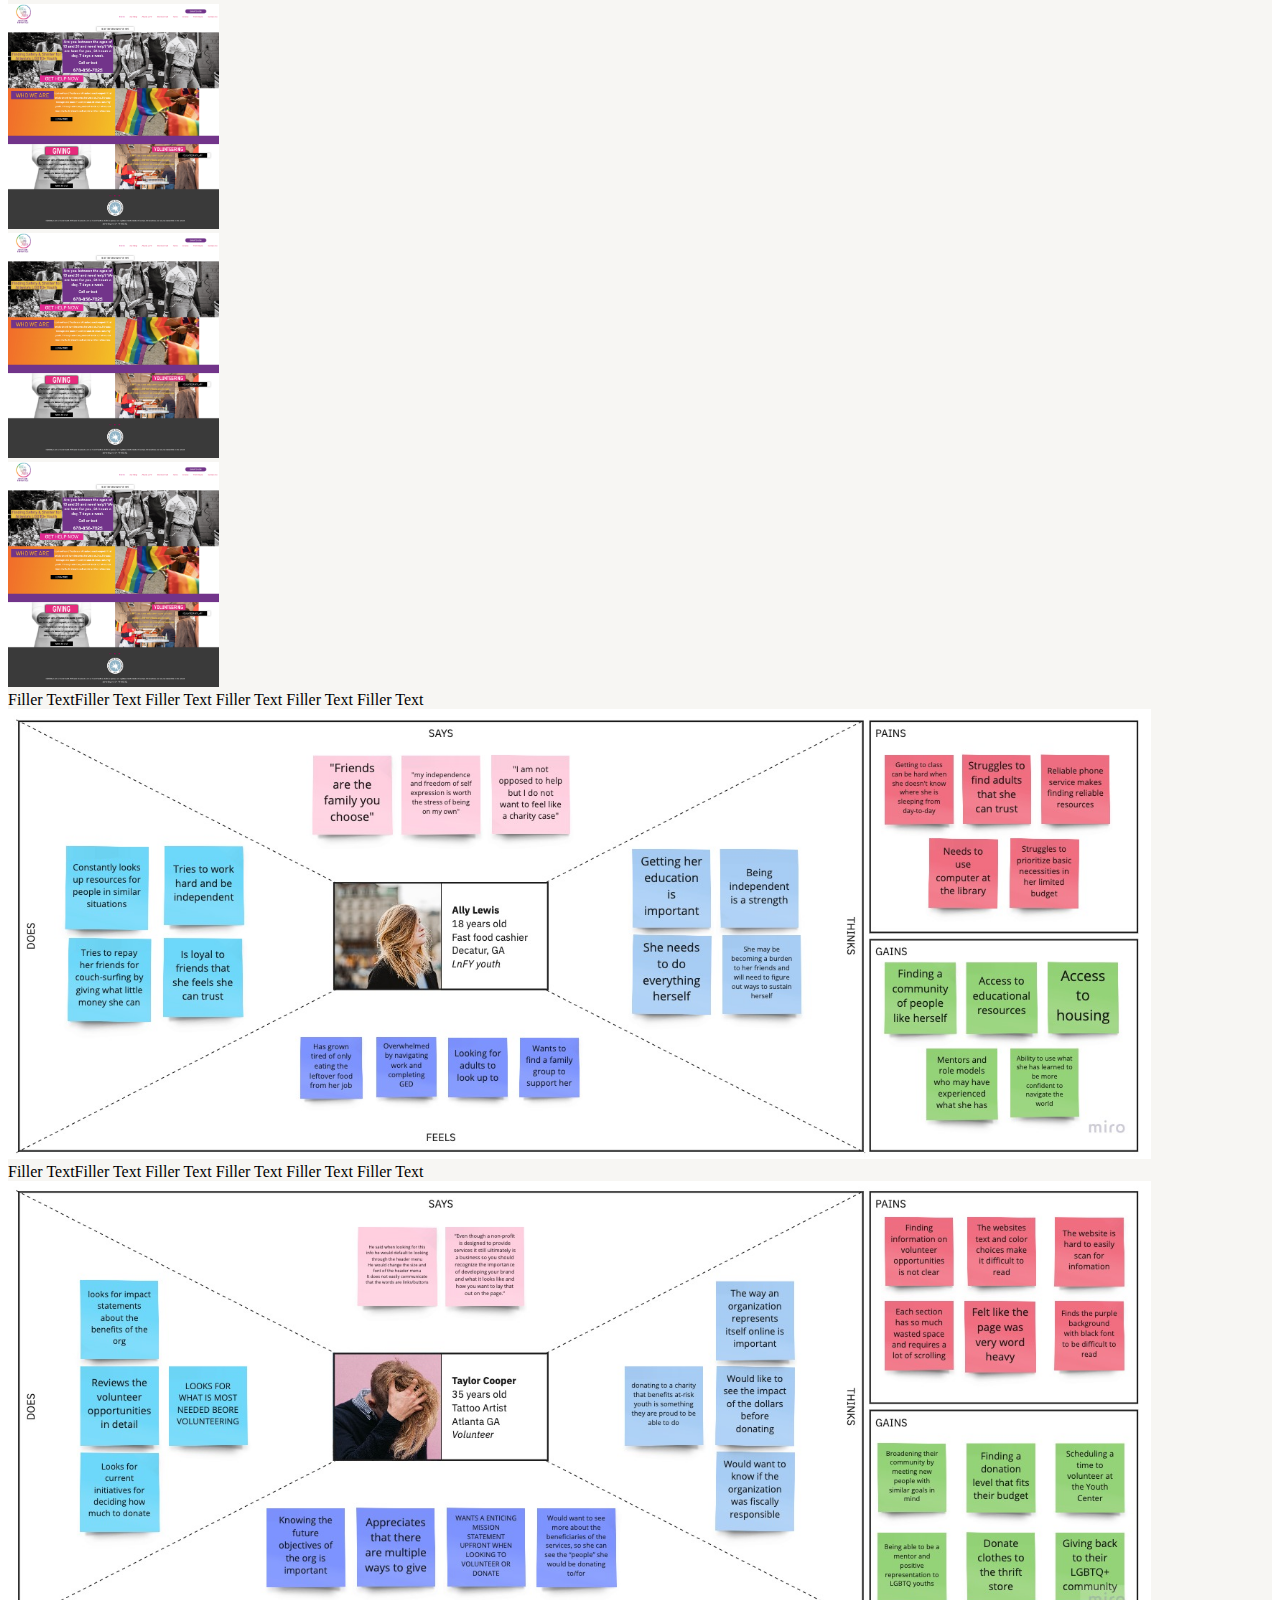
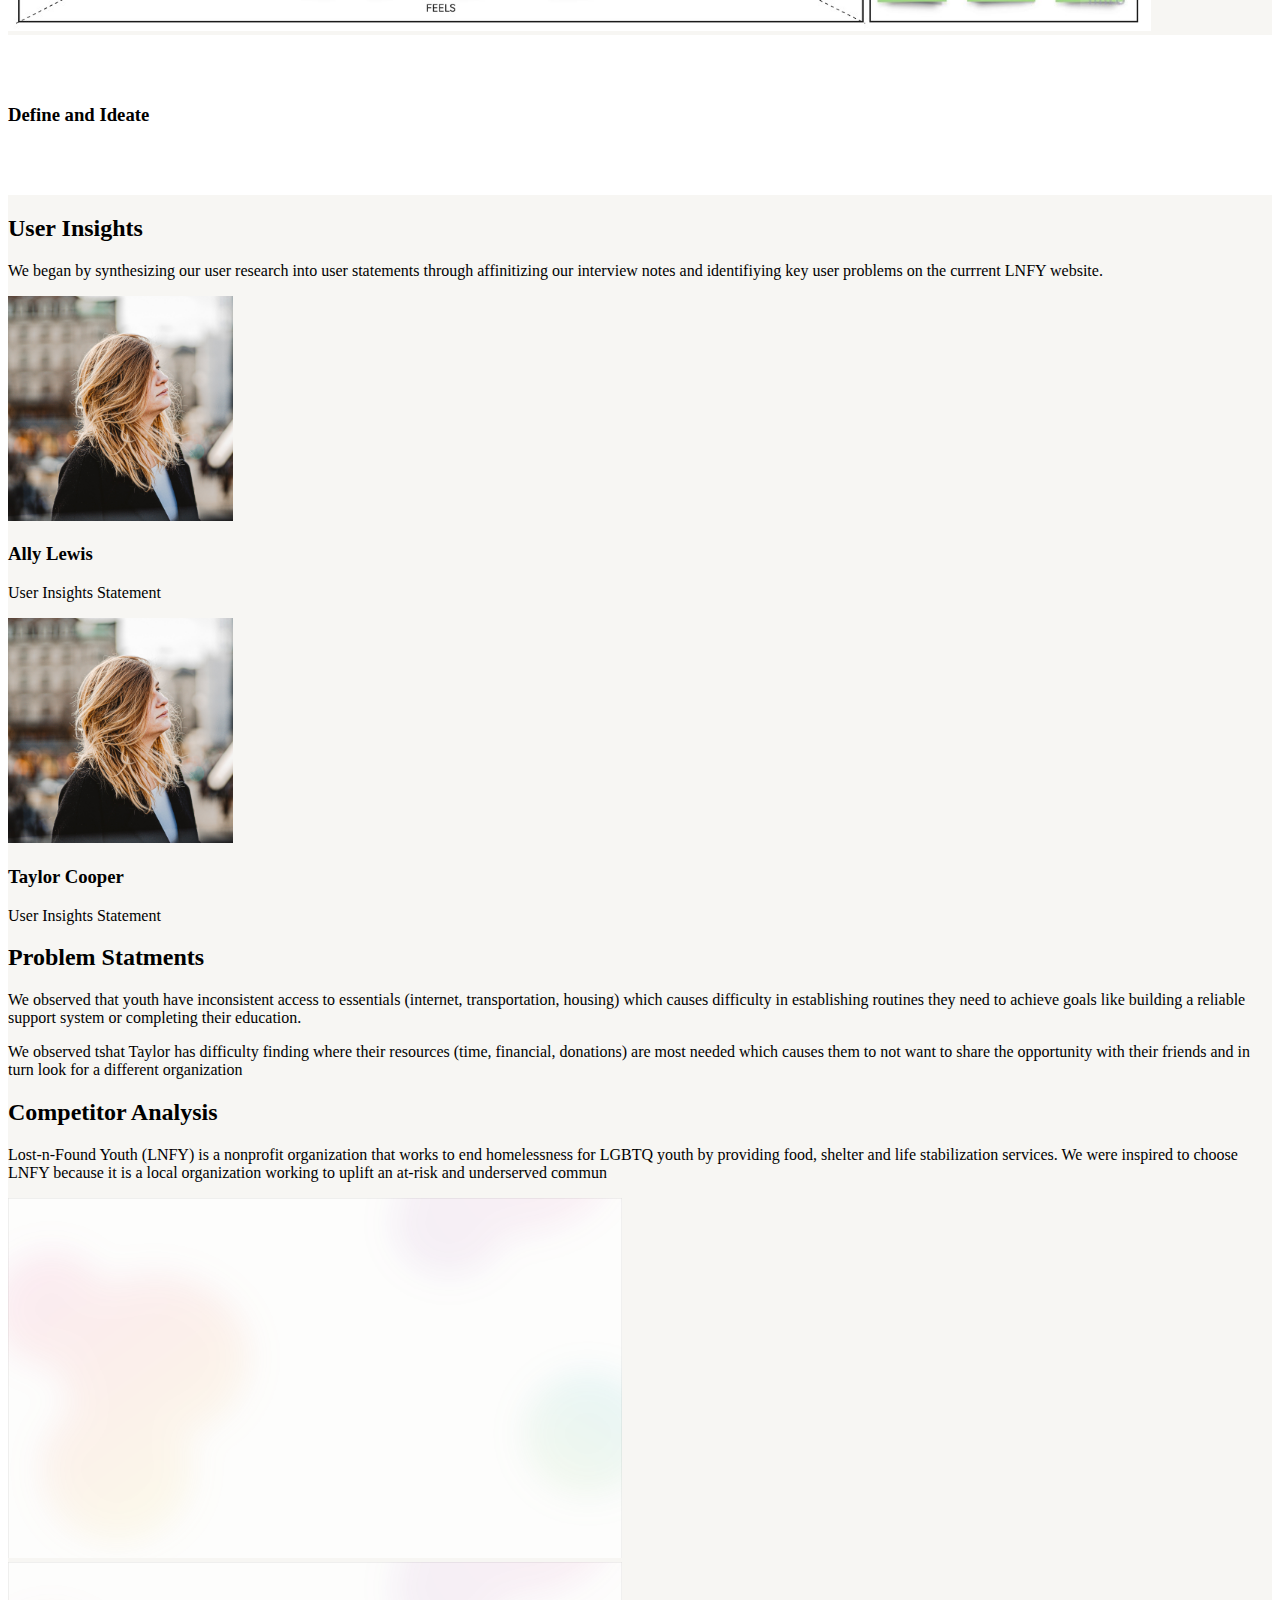
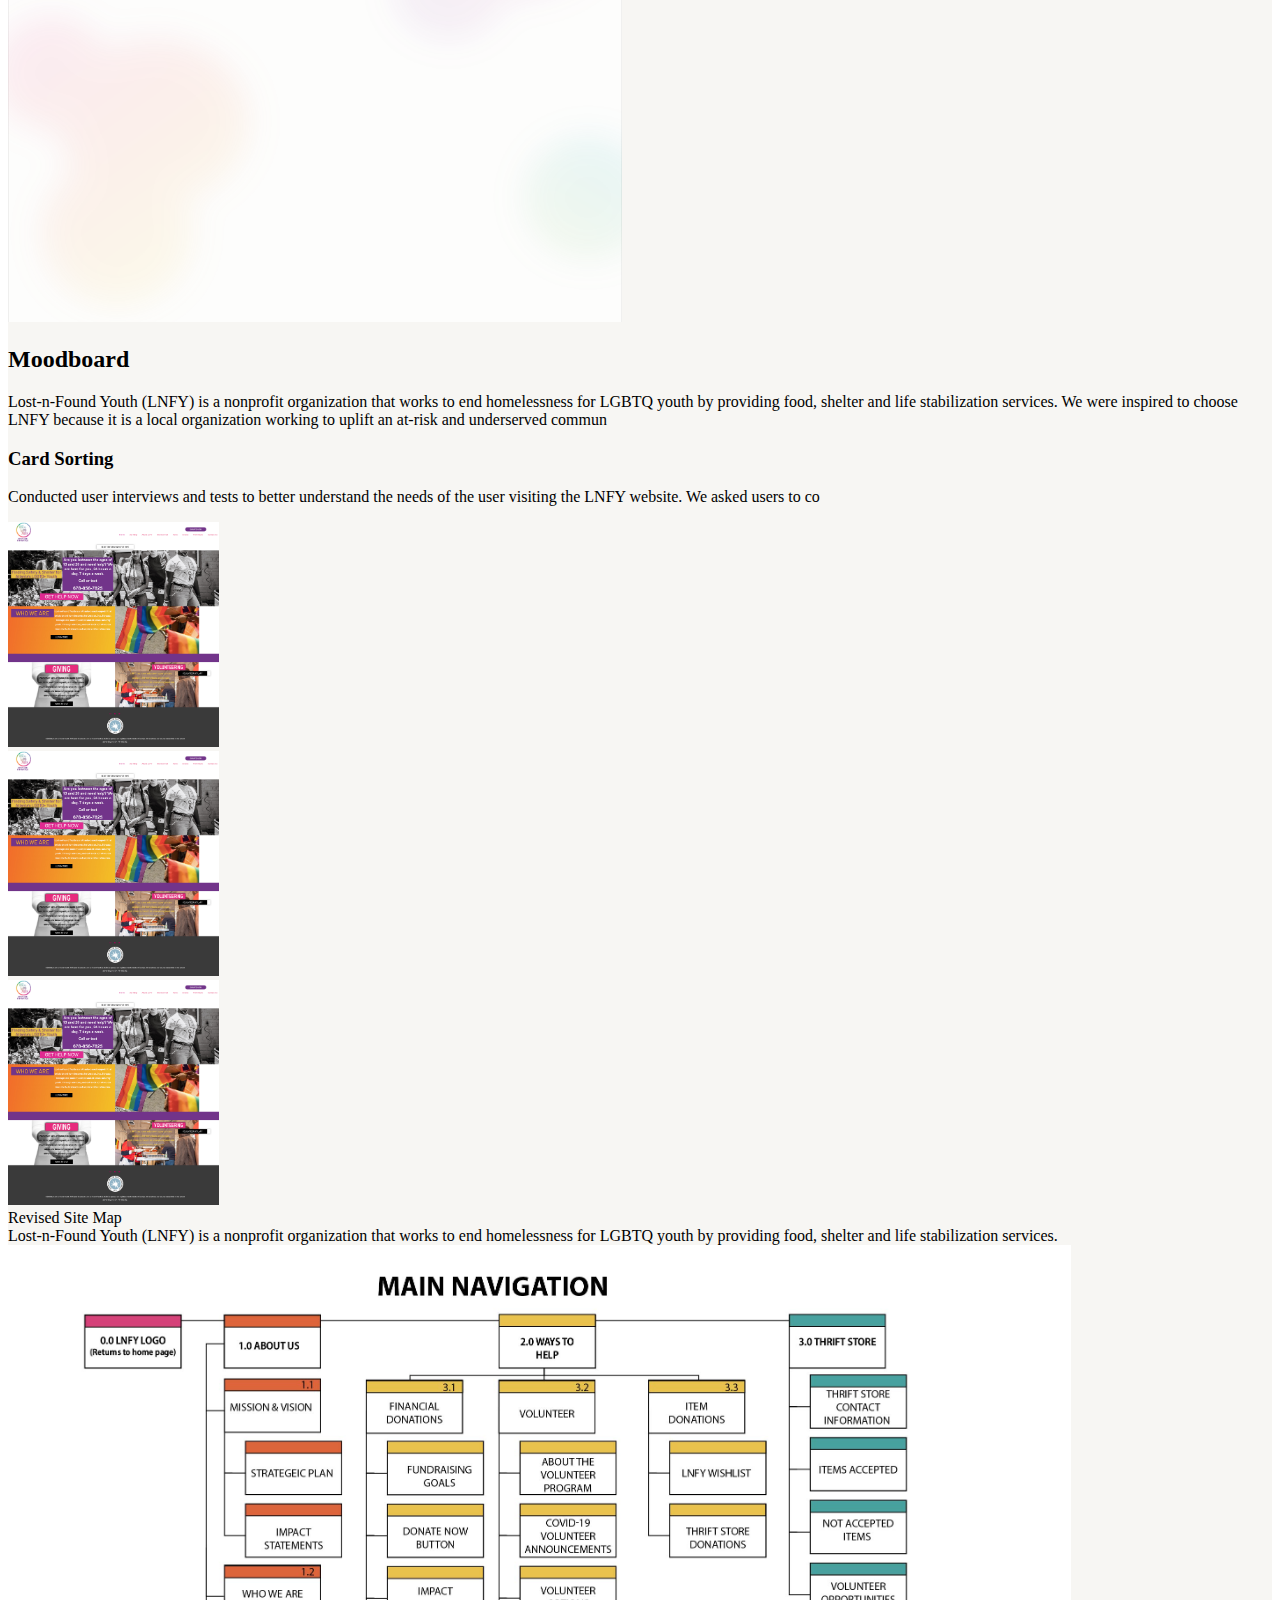
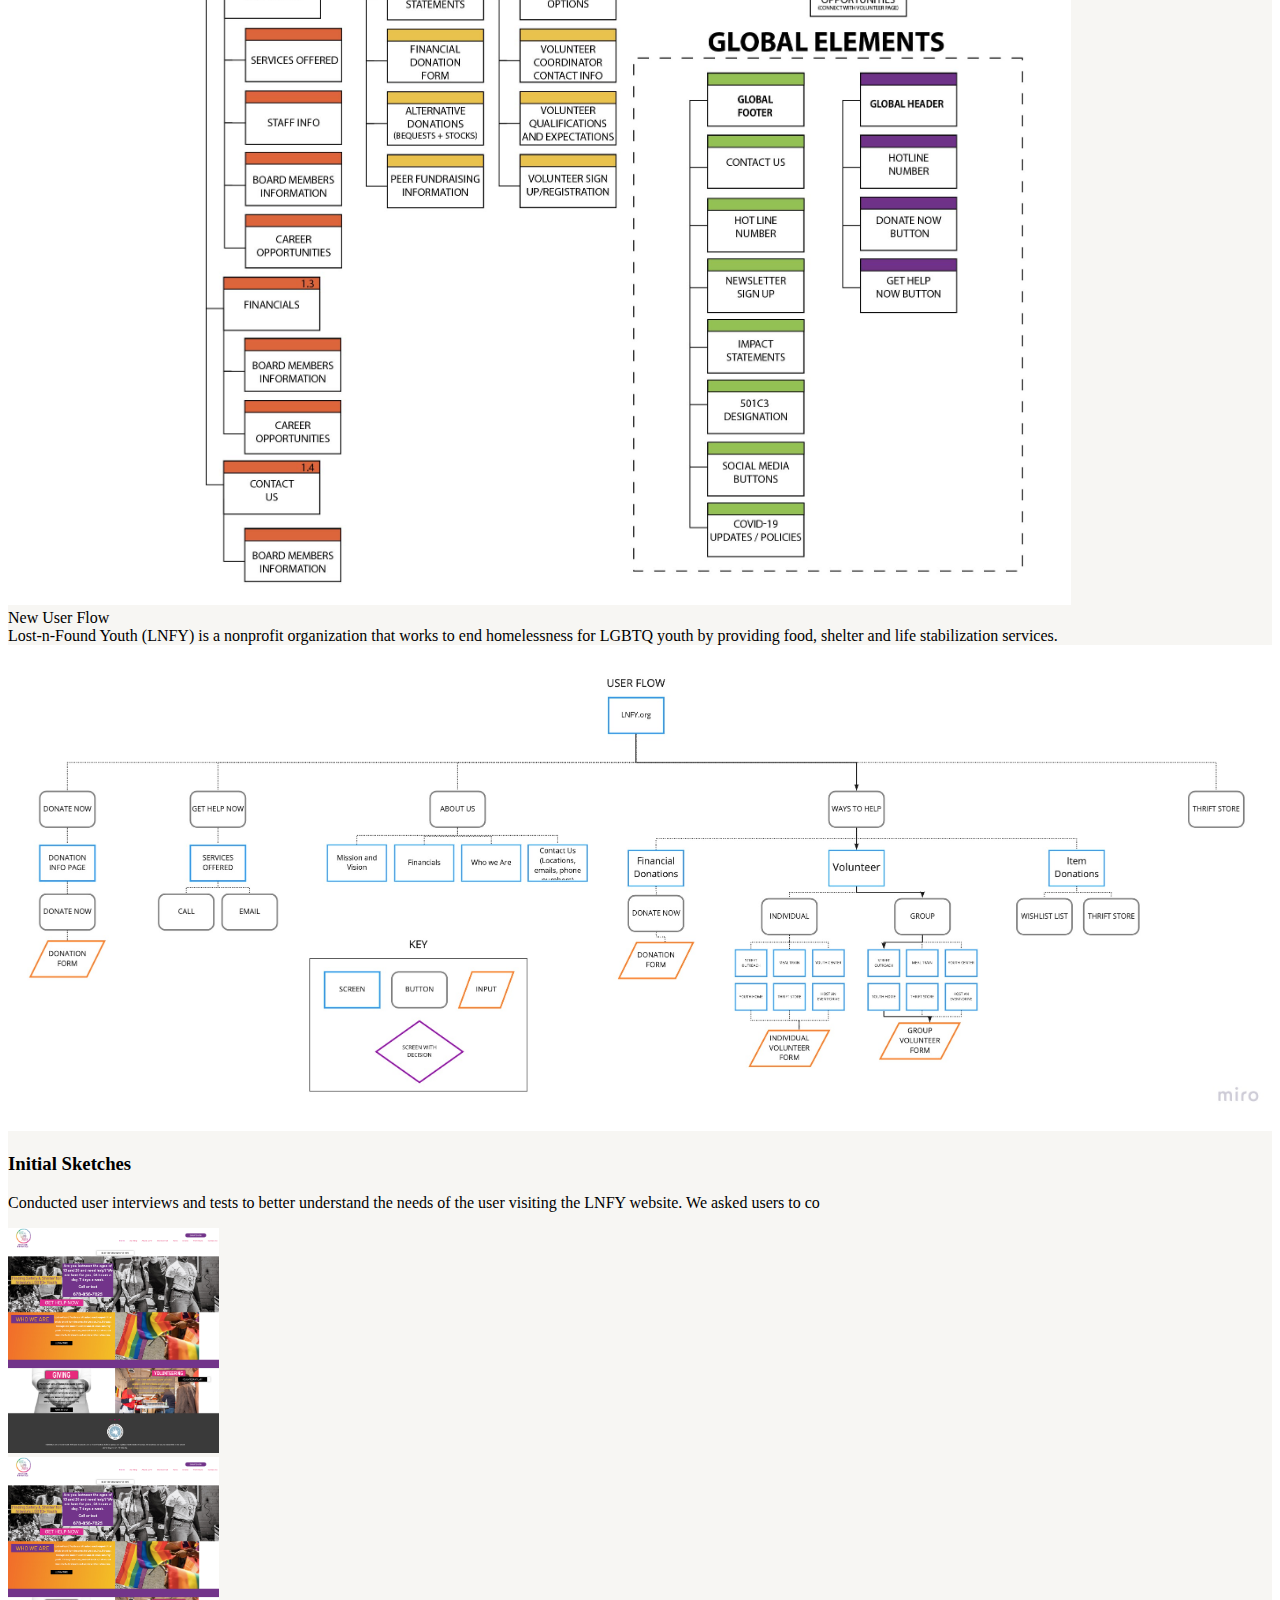
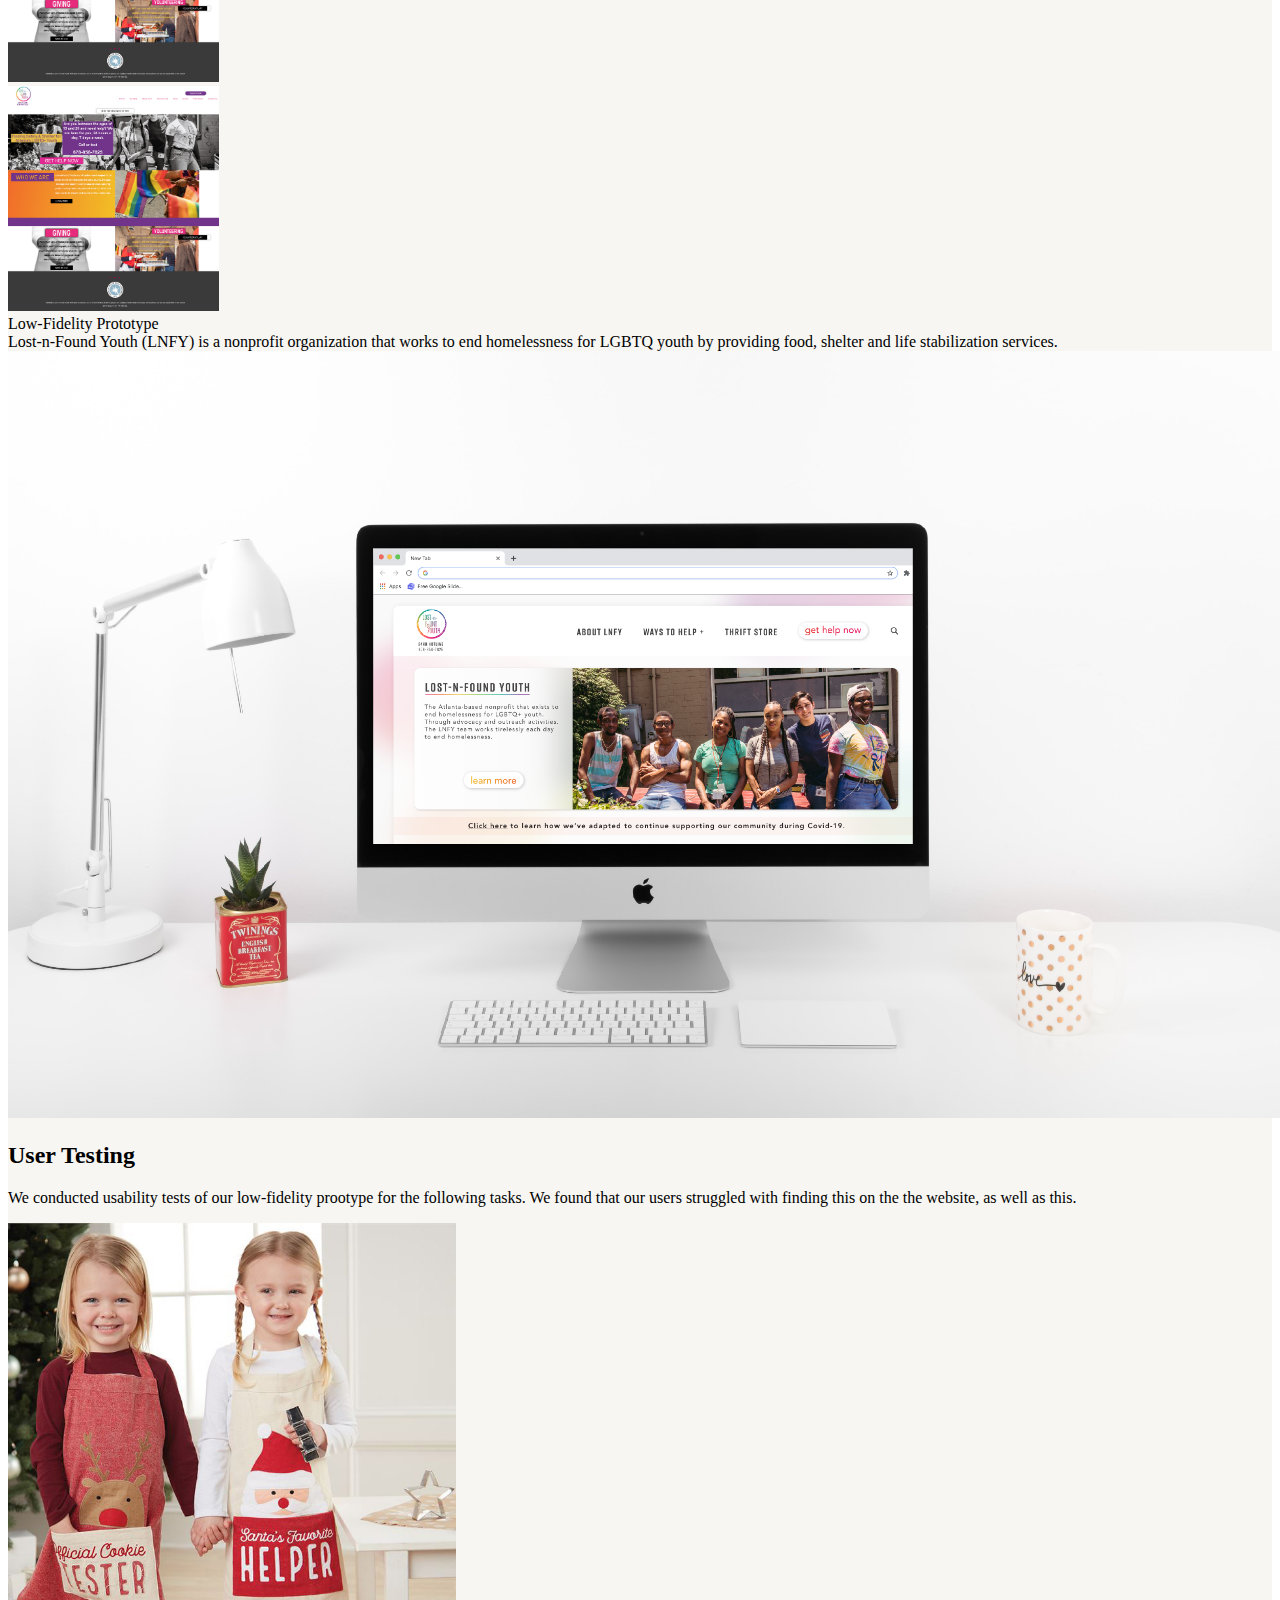
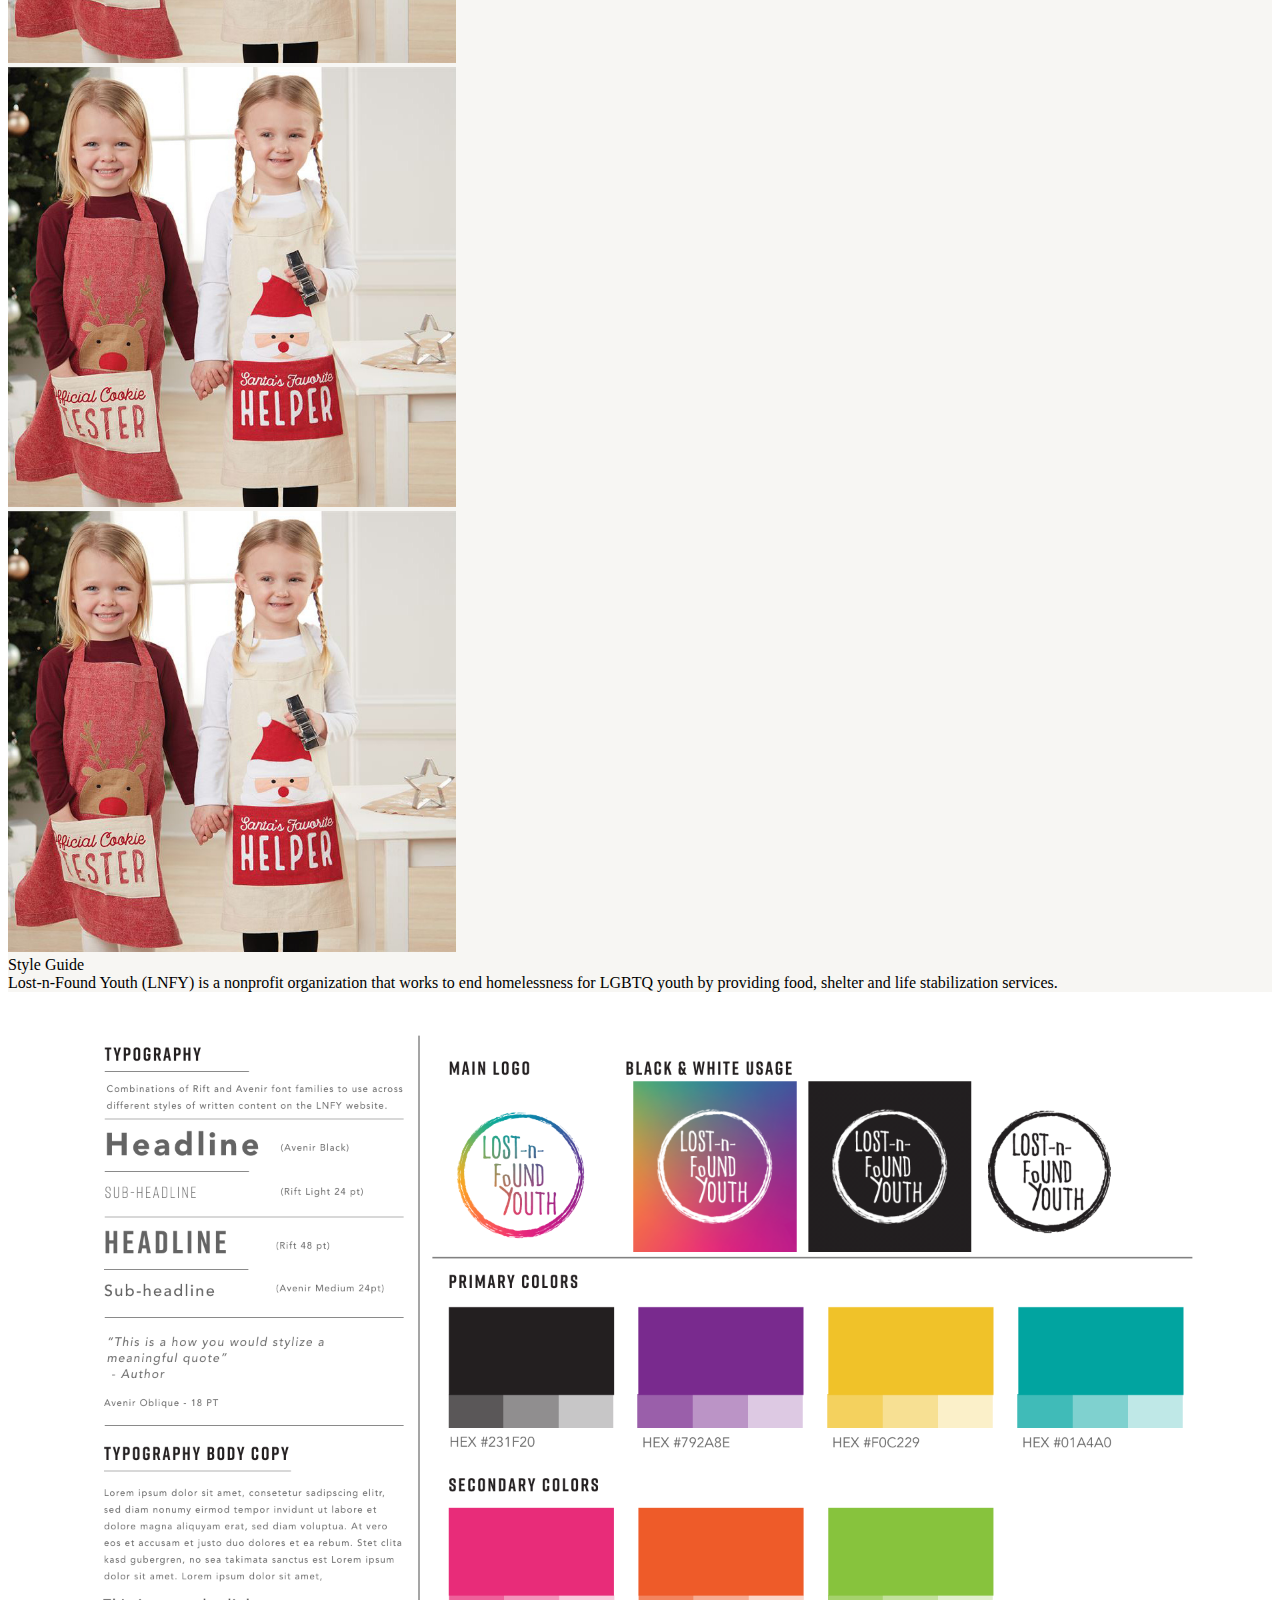
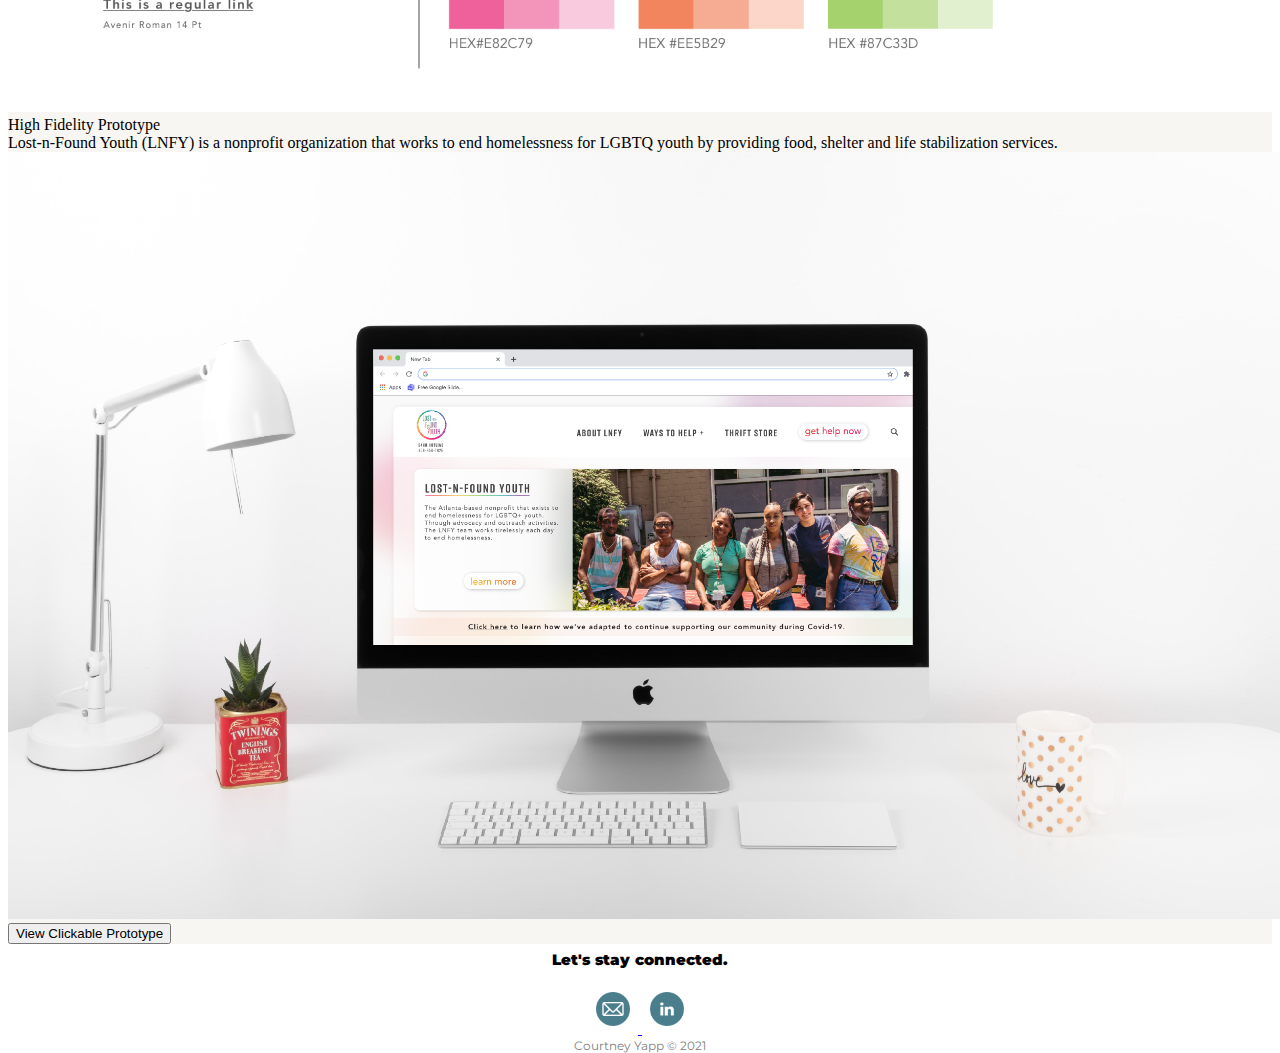
==== commit 14b8067b: "framework built" ====
--- a/LNFY.html
+++ b/LNFY.html
@@ -199,26 +199,100 @@
 </div>
 <!--End Analysis and Research-->
 
+
+
 <!--Define and Ideate-->
 
 
 <div class="container defineIdeate">
   <div class="row "> <h3>Define and Ideate</h3></div>
-  <div class="row ">User Insights </div>
-
-
-
-
-
-
-
-
-
-
-
-
-</div>
+
+</div>
+
 <!--End Define and Ideate-->
+
+
+
+
+<!--User Insights-->
+<div class="container-fluid userInsights">
+<div class="row"> <h2> User Insights</h2></div>
+<div class="row"> <p> We began by synthesizing our user research into user statements through affinitizing our interview notes and identifiying key user problems on the currrent LNFY website.</p></div>
+<div class="row">
+  <div class="col-2"><img src="images/Ally.jpg"style="height:25vh"></div>
+  <div class="col-4"><h3>Ally Lewis</h3><p>User Insights Statement</p></div>
+  <div class="col-2"><img src="images/Ally.jpg"style="height:25vh"></div>
+  <div class="col-4"><h3>Taylor Cooper</h3><p>User Insights Statement</p></div>
+
+</div></div>
+<!--End User Insights-->
+
+
+
+<!--Problem Statements-->
+<div class="container-fluid probStatements">
+  <div class="row"> <h2> Problem Statments</h2></div>
+  <div class="row">
+      <p>We observed that youth have inconsistent access to essentials (internet, transportation, housing) which causes difficulty in establishing routines they need to achieve goals like building a reliable support system or completing their education. 
+      </p></div>
+  
+      <div class="row">
+        <p>We observed tshat Taylor has difficulty finding where their resources (time, financial, donations) are most needed which causes them to not want to share the opportunity with their friends and in turn look for a different organization
+
+        </p></div>
+
+  </div></div>
+
+
+
+
+
+<!--Competitor Analysis-->
+<div class="container-fluid LNFYcompAnalysis">
+  <div class="row">
+    <div class="col-4"><h2>Competitor Analysis</h2><p>Lost-n-Found Youth (LNFY) is a nonprofit organization that works to end homelessness for LGBTQ youth by providing food, shelter and life stabilization services.
+
+      We were inspired to choose LNFY because it is a local organization working to uplift an at-risk and underserved commun</p></div>
+    <div class="col-8"><img src="images/LNFY_Frosty.png" style="height:40vh"> </div>
+
+  </div>
+</div>
+
+<!--End Competitor Analysis-->
+
+
+
+
+<!--Moodboard-->
+
+<div class="container-fluid LNFYcompAnalysis">
+  <div class="row">
+    <div class="col-8"><img src="images/LNFY_Frosty.png" style="height:40vh"> </div>
+    <div class="col-4"><h2>Moodboard</h2><p>Lost-n-Found Youth (LNFY) is a nonprofit organization that works to end homelessness for LGBTQ youth by providing food, shelter and life stabilization services.
+
+      We were inspired to choose LNFY because it is a local organization working to uplift an at-risk and underserved commun</p></div>
+
+
+  </div>
+</div>
+<!--End Moodboard-->
+
+
+
+
+<!--Card Sorting-->
+<div class="container-fluid cardSort">
+<div class="row">
+  <div class="col 3"> <h3>Card Sorting</h3><p>Conducted user interviews and tests to better understand the needs of the user visiting the LNFY website. We asked users to co</p></div>
+  <div class="col 3"><img src="images/Home-–-Lost-n-Found-Youth.jpg" style="height:25vh"></div>
+  <div class="col 3"><img src="images/Home-–-Lost-n-Found-Youth.jpg" style="height:25vh"></div>
+  <div class="col 3"><img src="images/Home-–-Lost-n-Found-Youth.jpg" style="height:25vh"></div>
+</div>
+</div>
+<!--Card Sorting-->
+
+
+
 
 
 
@@ -231,7 +305,7 @@
     </div>
   
   </div>
-  <div class="row lgImg"> <img src="images/Computer Screen-01.png" style="width:100vw"></div>
+  <div class="row lgImg"> <img src="images/LNFY_Site map-02.jpg" style="height:75vw"></div>
   
   </div>
 <!--End Revised Site Map-->
@@ -247,7 +321,7 @@
     </div>
   
   </div>
-  <div class="row lgImg"> <img src="images/Computer Screen-01.png" style="width:100vw"></div>
+  <div class="row lgImg"> <img src="images/LnFY - User Scenario Task Flow.jpg" style="width:100vw"></div>
   
   </div>
 
@@ -256,6 +330,17 @@
   
 
 
+<!--Sketches-->
+<div class="container-fluid sketchLNFY">
+  <div class="row">
+    <div class="col 3"> <h3>Initial Sketches</h3><p>Conducted user interviews and tests to better understand the needs of the user visiting the LNFY website. We asked users to co</p></div>
+    <div class="col 3"><img src="images/Home-–-Lost-n-Found-Youth.jpg" style="height:25vh"></div>
+    <div class="col 3"><img src="images/Home-–-Lost-n-Found-Youth.jpg" style="height:25vh"></div>
+    <div class="col 3"><img src="images/Home-–-Lost-n-Found-Youth.jpg" style="height:25vh"></div>
+  </div>
+  </div>
+
+<!--End Sketches-->
 
 
 
@@ -274,7 +359,7 @@
 <div class="container-fluid protoParts">
   <div class="row sectionTitle"> Low-Fidelity Prototype</div>
   <div class="row"> 
-    <div class="col-6 sectionText"> Lost-n-Found Youth (LNFY) is a nonprofit organization that works to end homelessness for LGBTQ youth by providing food, shelter and life stabilization services.  </div>
+    <div class="col sectionText"> Lost-n-Found Youth (LNFY) is a nonprofit organization that works to end homelessness for LGBTQ youth by providing food, shelter and life stabilization services.  </div>
     </div>
   
   </div>
@@ -283,13 +368,42 @@
   </div>
   
   
-<!--Low High Fidelty Protoype-->
+<!--End Low High Fidelty Protoype-->
+
+
+
+
+
+<!--Low Fi Testing-->
+<div class="container-fluid userInsights">
+  <div class="row"> <h2> User Testing</h2></div>
+  <div class="row"> <p> We conducted usability tests of our low-fidelity prootype for the following tasks. We found that our users struggled with finding this on the the website, as well as this. </p></div>
+  <div class="row"> 
+    <div class="col-4"> <img src="images/mudpie_aprons.jpg" style="width:35vw"></div>
+    <div class="col-4"> <img src="images/mudpie_aprons.jpg" style="width:35vw"></div>
+    <div class="col-4"> <img src="images/mudpie_aprons.jpg" style="width:35vw"></div>
+  
+  </div>
+  
+  </div>
+
+<!--End Low Fi Testing-->
 
 
 
 
 
 <!--Style Guide-->
+<div class="container-fluid styleGuide">
+  <div class="row sectionTitle"> Style Guide</div>
+  <div class="row"> 
+    <div class="col sectionText"> Lost-n-Found Youth (LNFY) is a nonprofit organization that works to end homelessness for LGBTQ youth by providing food, shelter and life stabilization services.  </div>
+    </div>
+  
+  </div>
+  <div class="row lgImg"> <img src="images/Style Guide_Text Color Logos.png" style="width:100vw"></div>
+  
+  </div>
 
 <!--End Style Guide-->
 
@@ -300,12 +414,13 @@
 <div class="container-fluid protoParts">
 <div class="row sectionTitle"> High Fidelity Prototype</div>
 <div class="row"> 
-  <div class="col-6 sectionText"> Lost-n-Found Youth (LNFY) is a nonprofit organization that works to end homelessness for LGBTQ youth by providing food, shelter and life stabilization services.  </div>
-  <div class="col-6 viewProto">      <button type="button" class="btn btn-primary">View Clickable Prototype</button>
-  </div>
-
-</div>
+  <div class="col sectionText"> Lost-n-Found Youth (LNFY) is a nonprofit organization that works to end homelessness for LGBTQ youth by providing food, shelter and life stabilization services.  </div>
+
+</div>
+
 <div class="row lgImg"> <img src="images/Computer Screen-01.png" style="width:100vw"></div>
+<div class="row viewProto">      <button type="button" class="btn btn-primary">View Clickable Prototype</button>
+</div>
 
 </div>
 
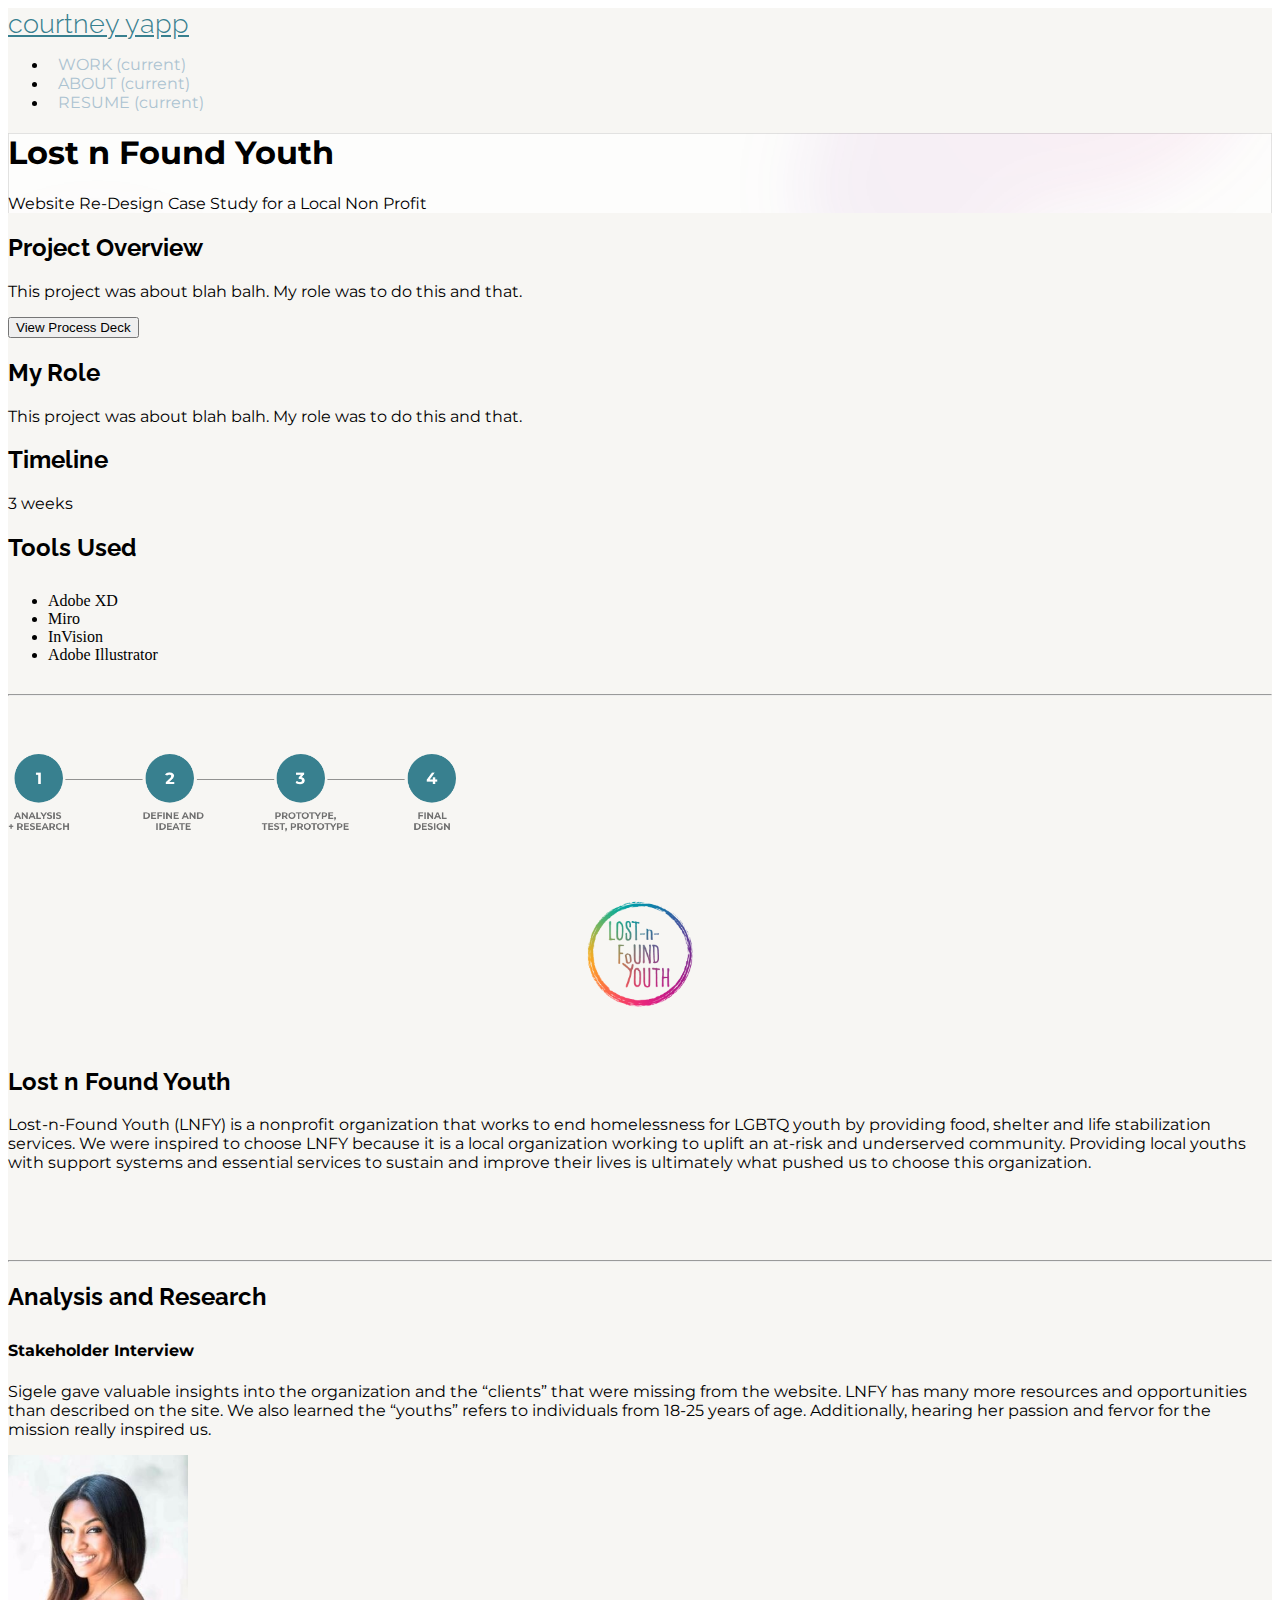
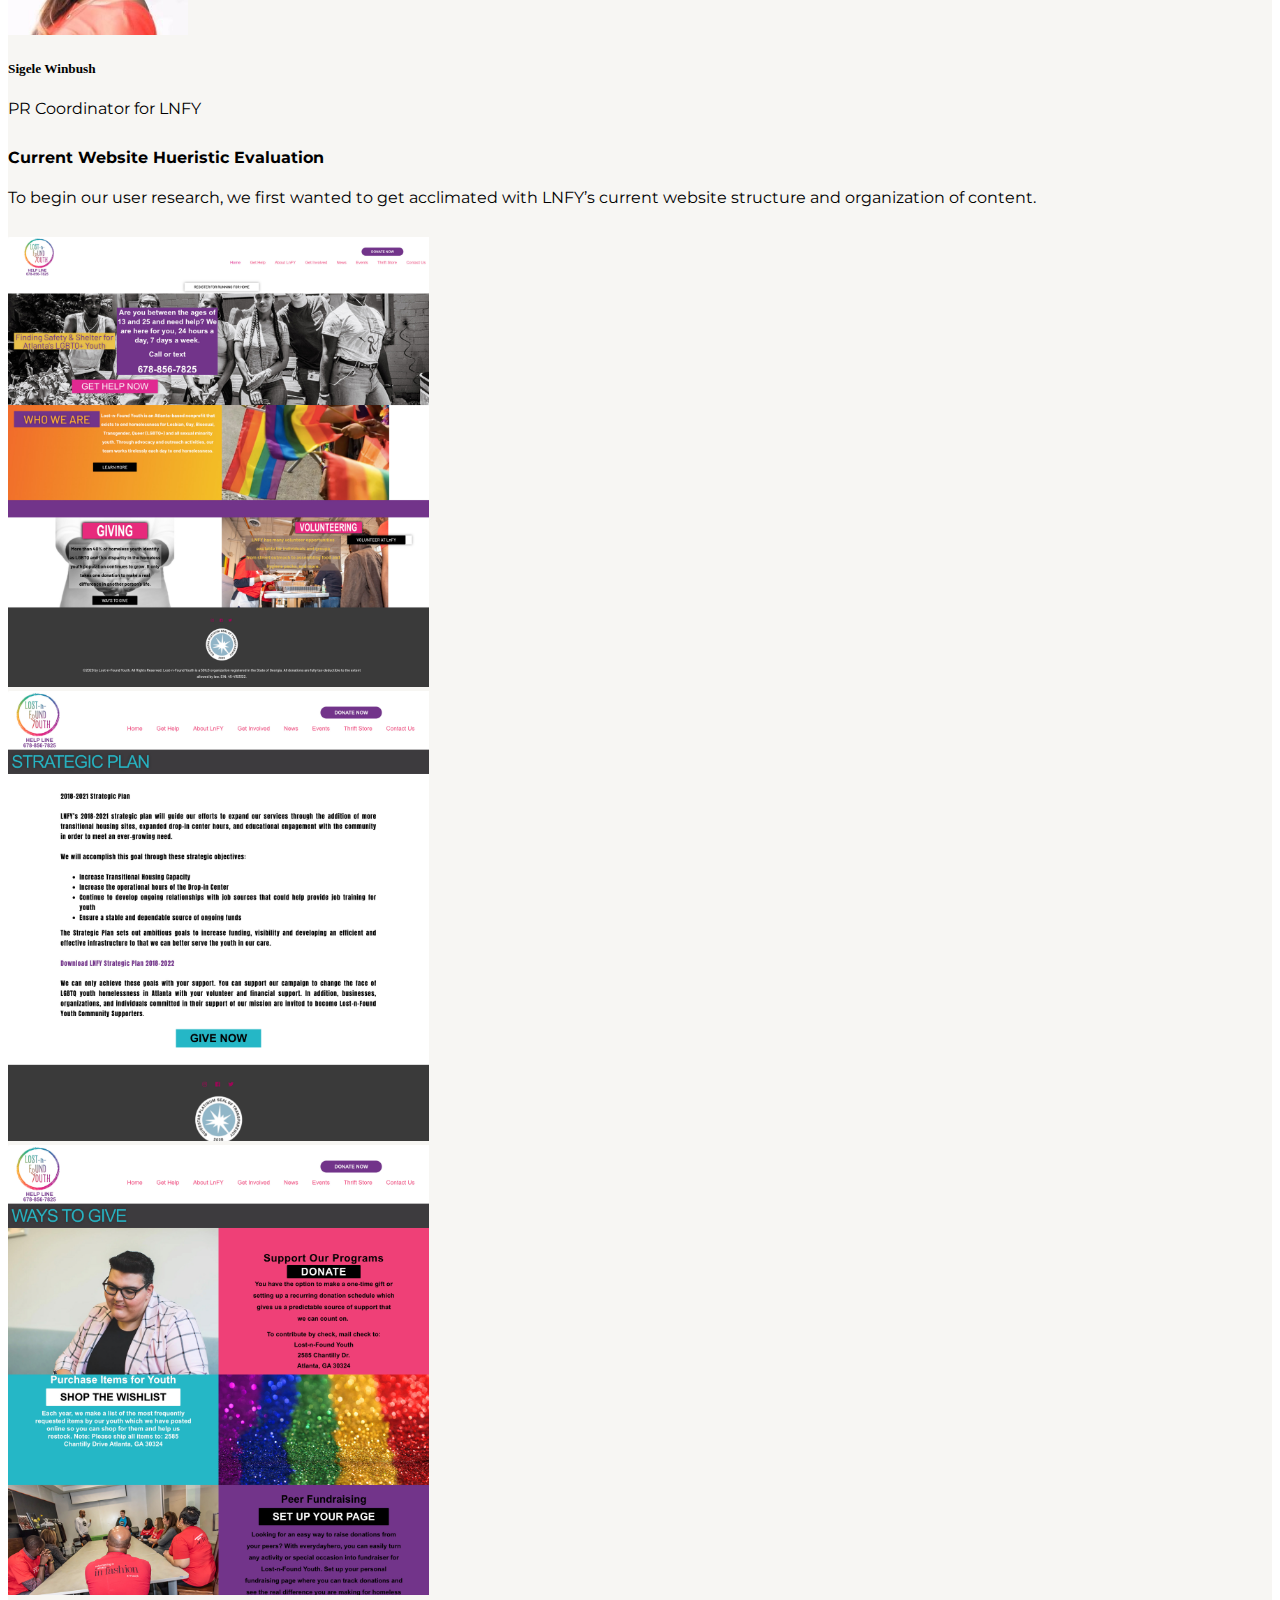
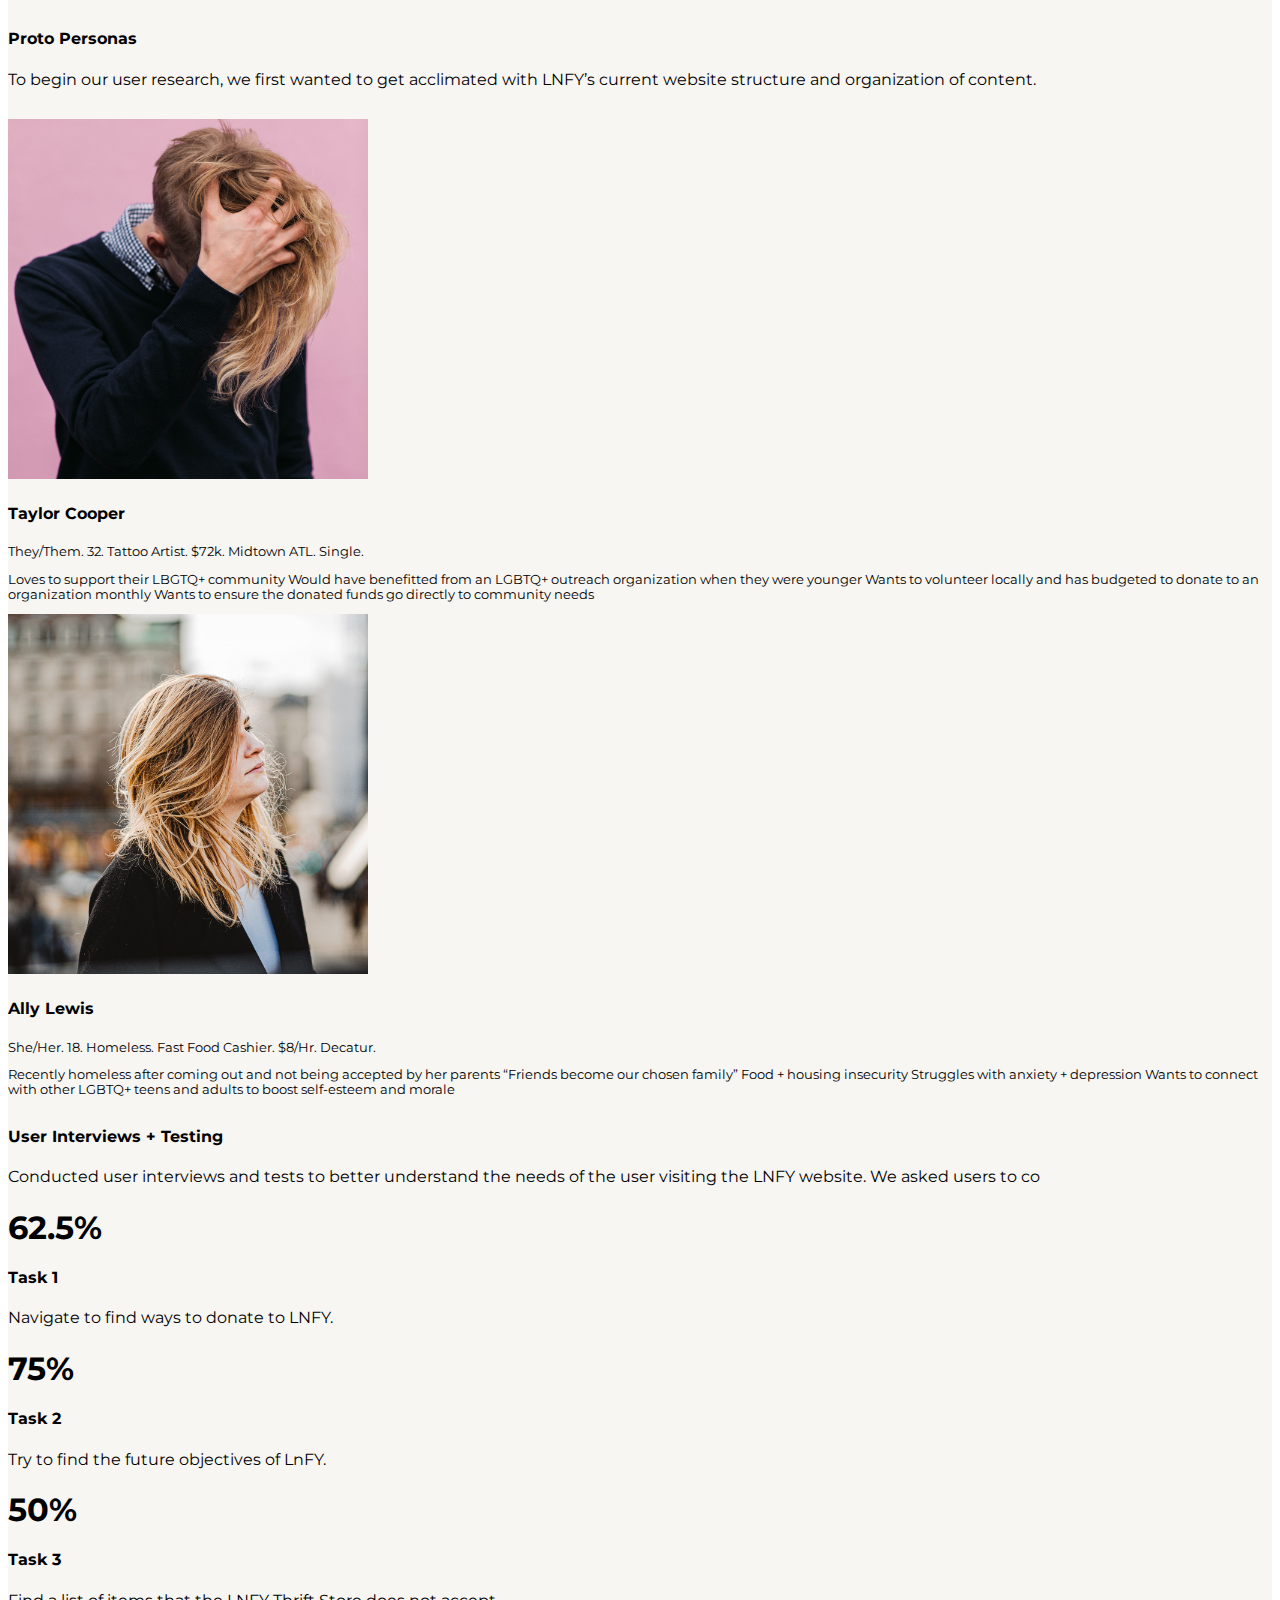
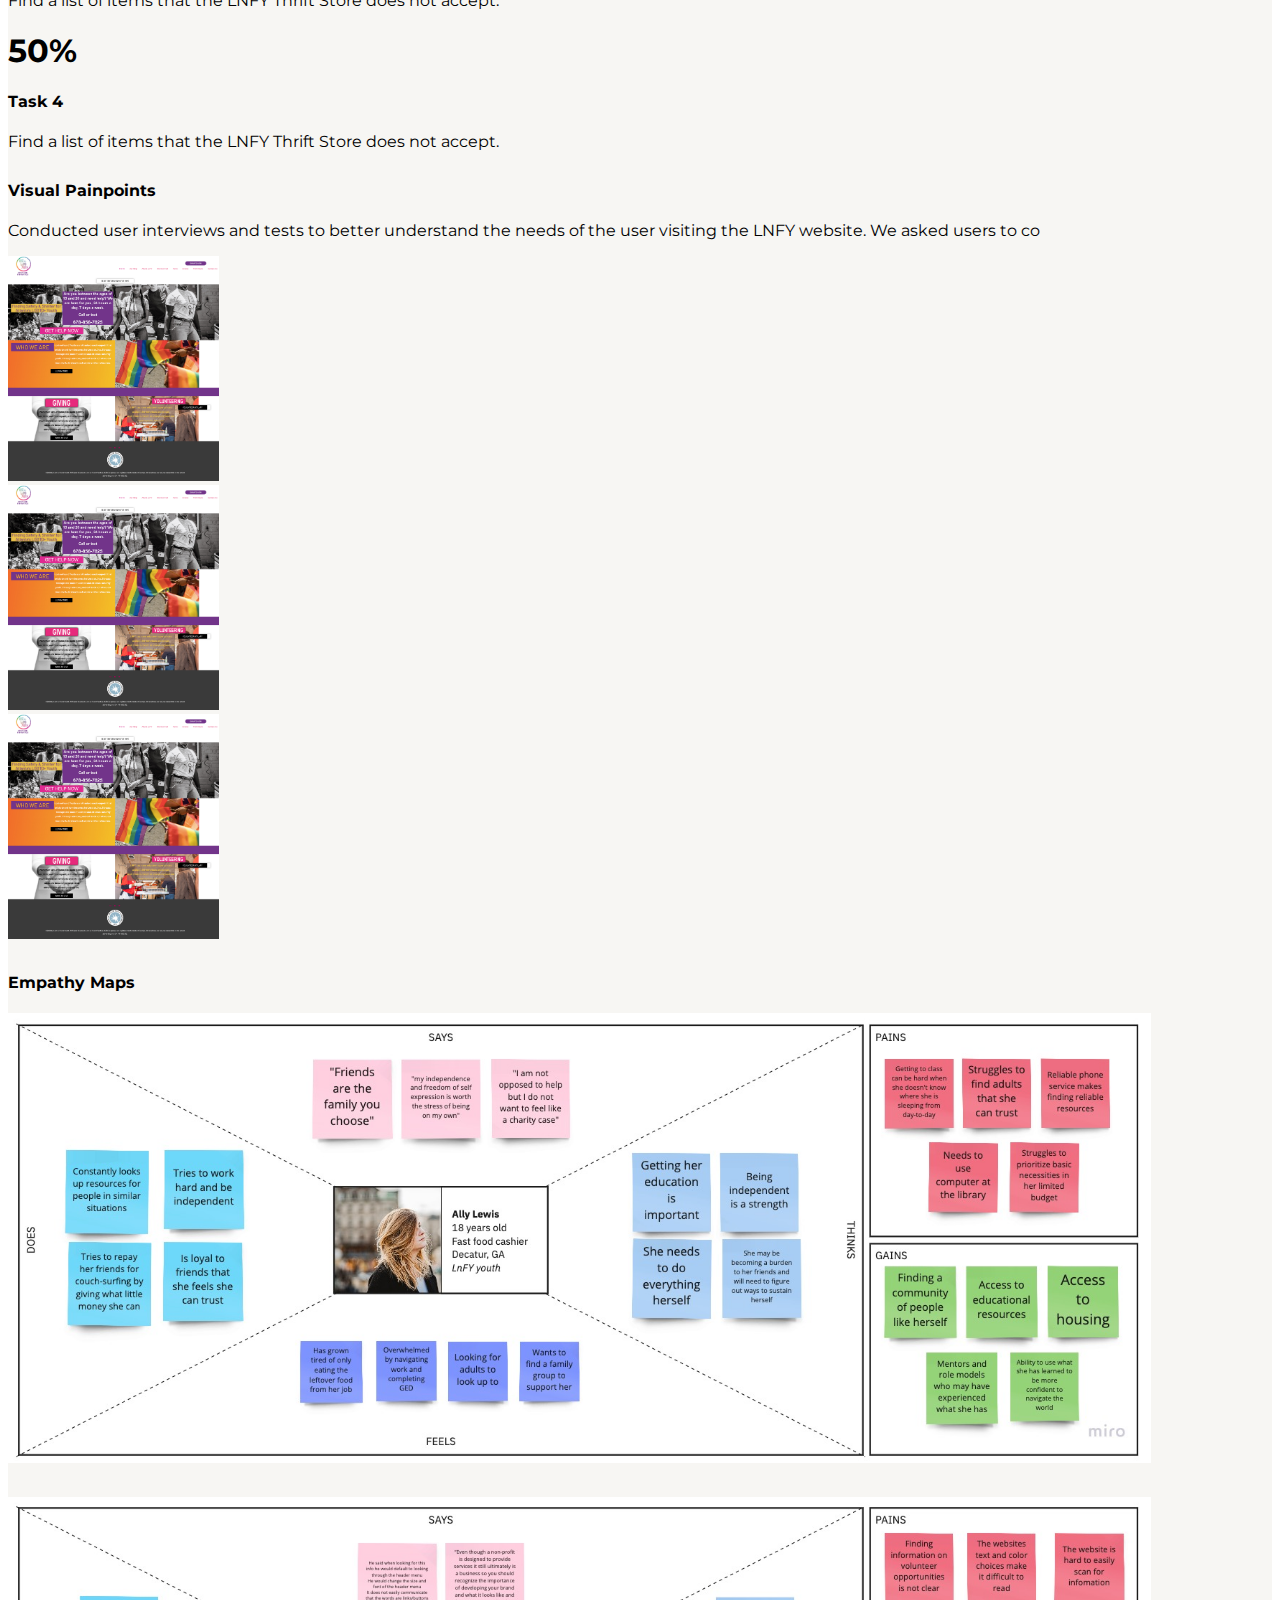
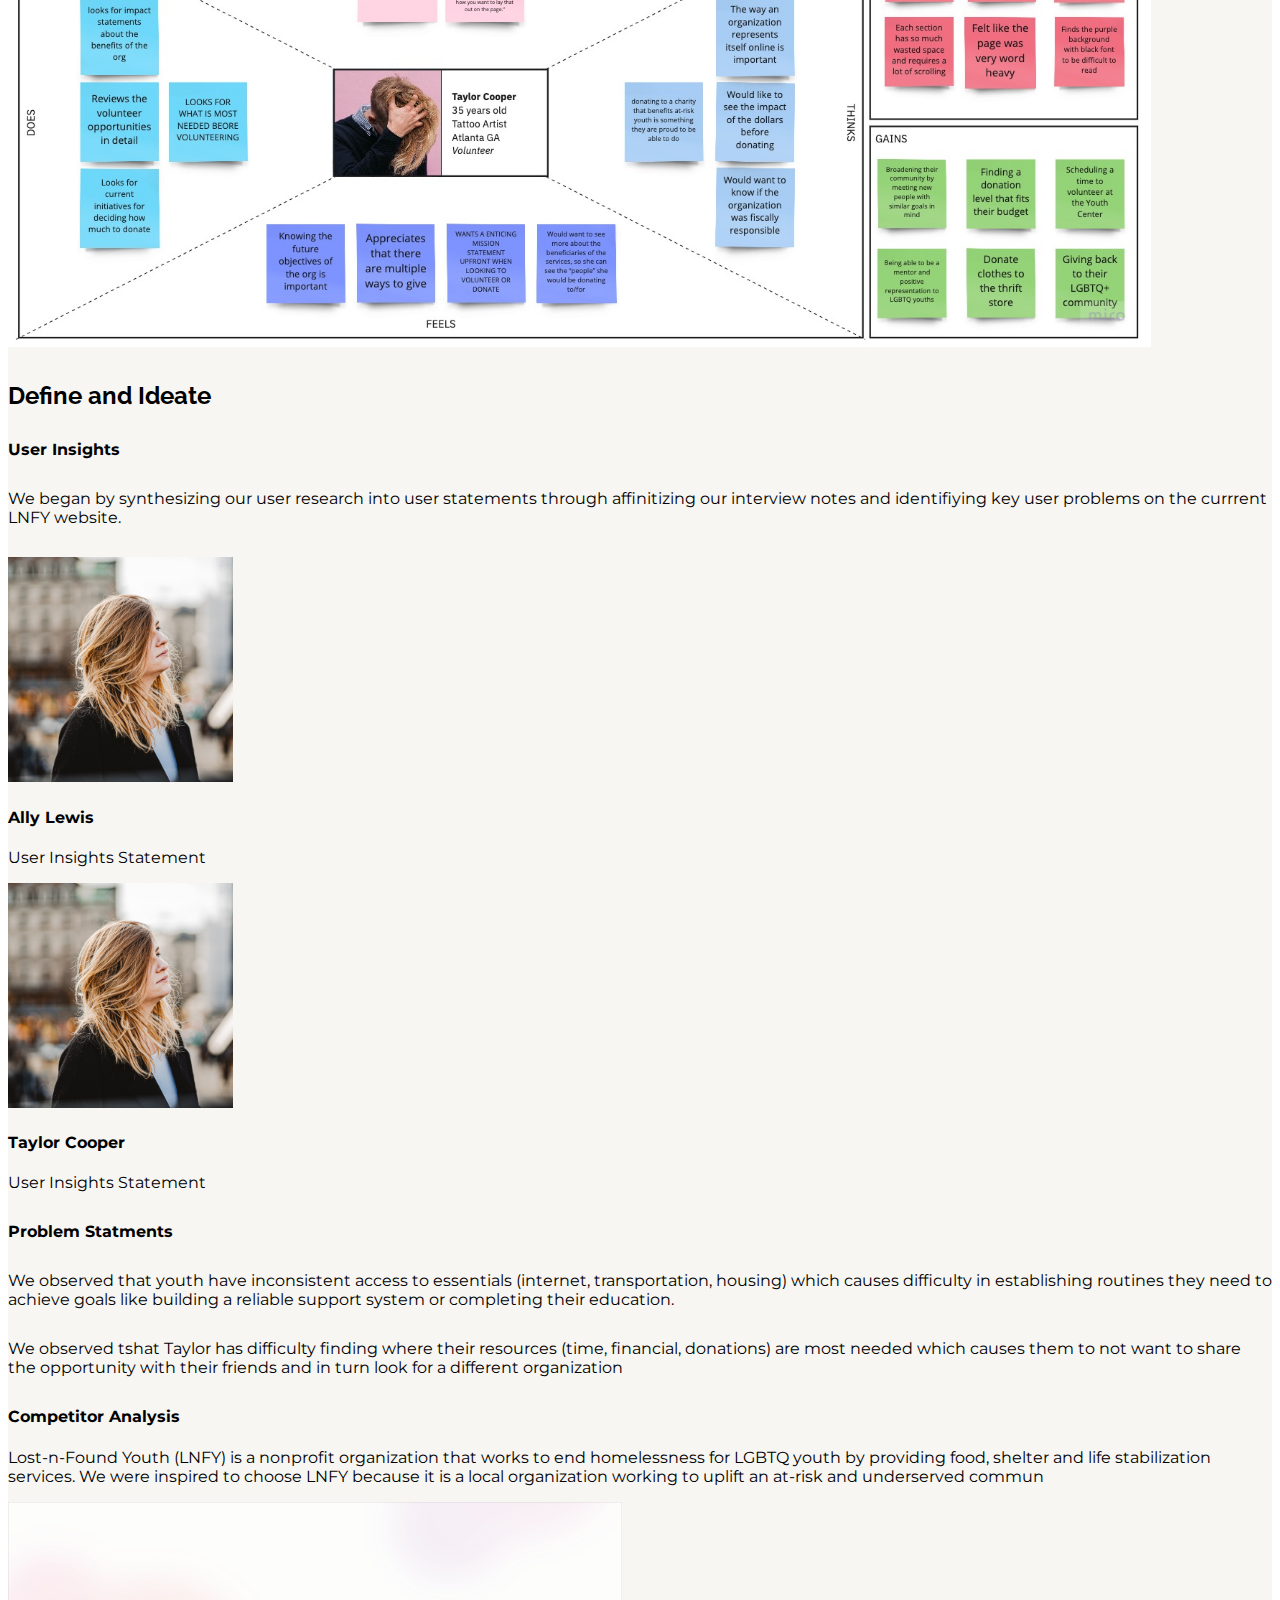
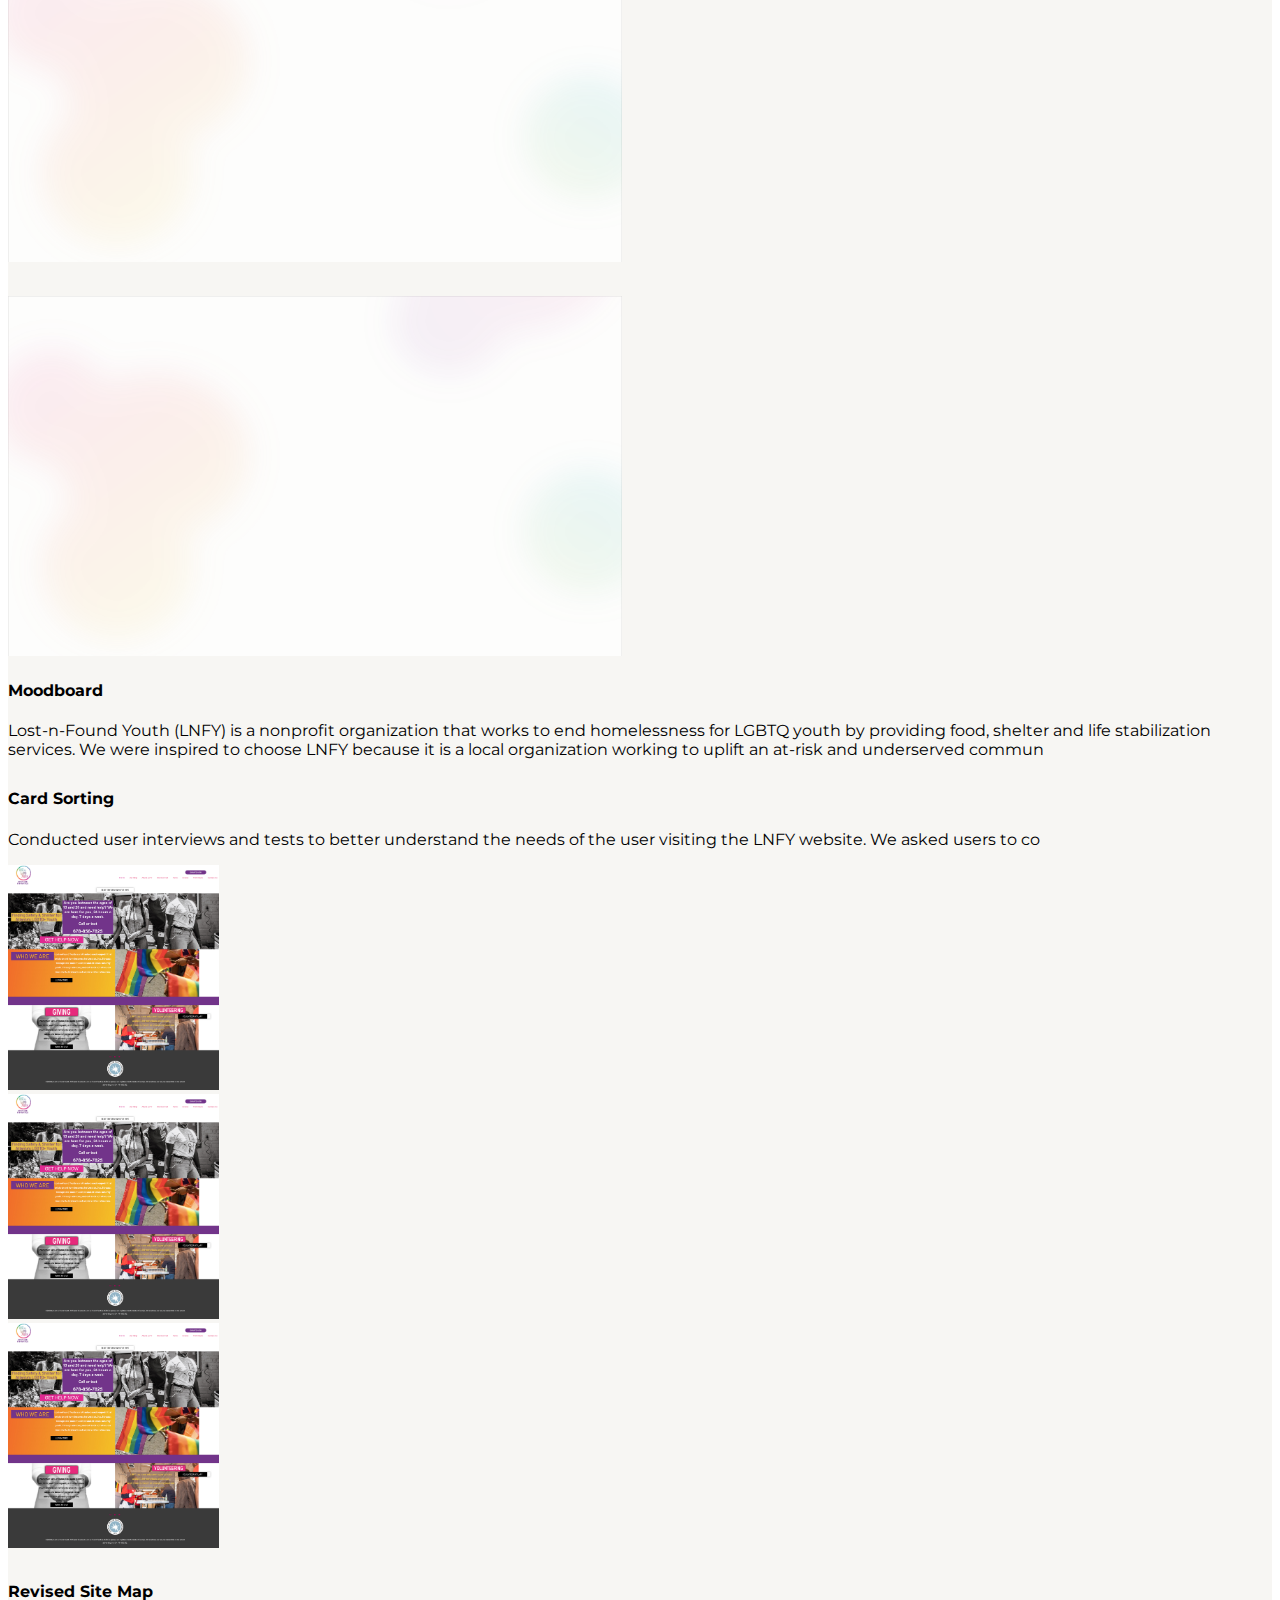
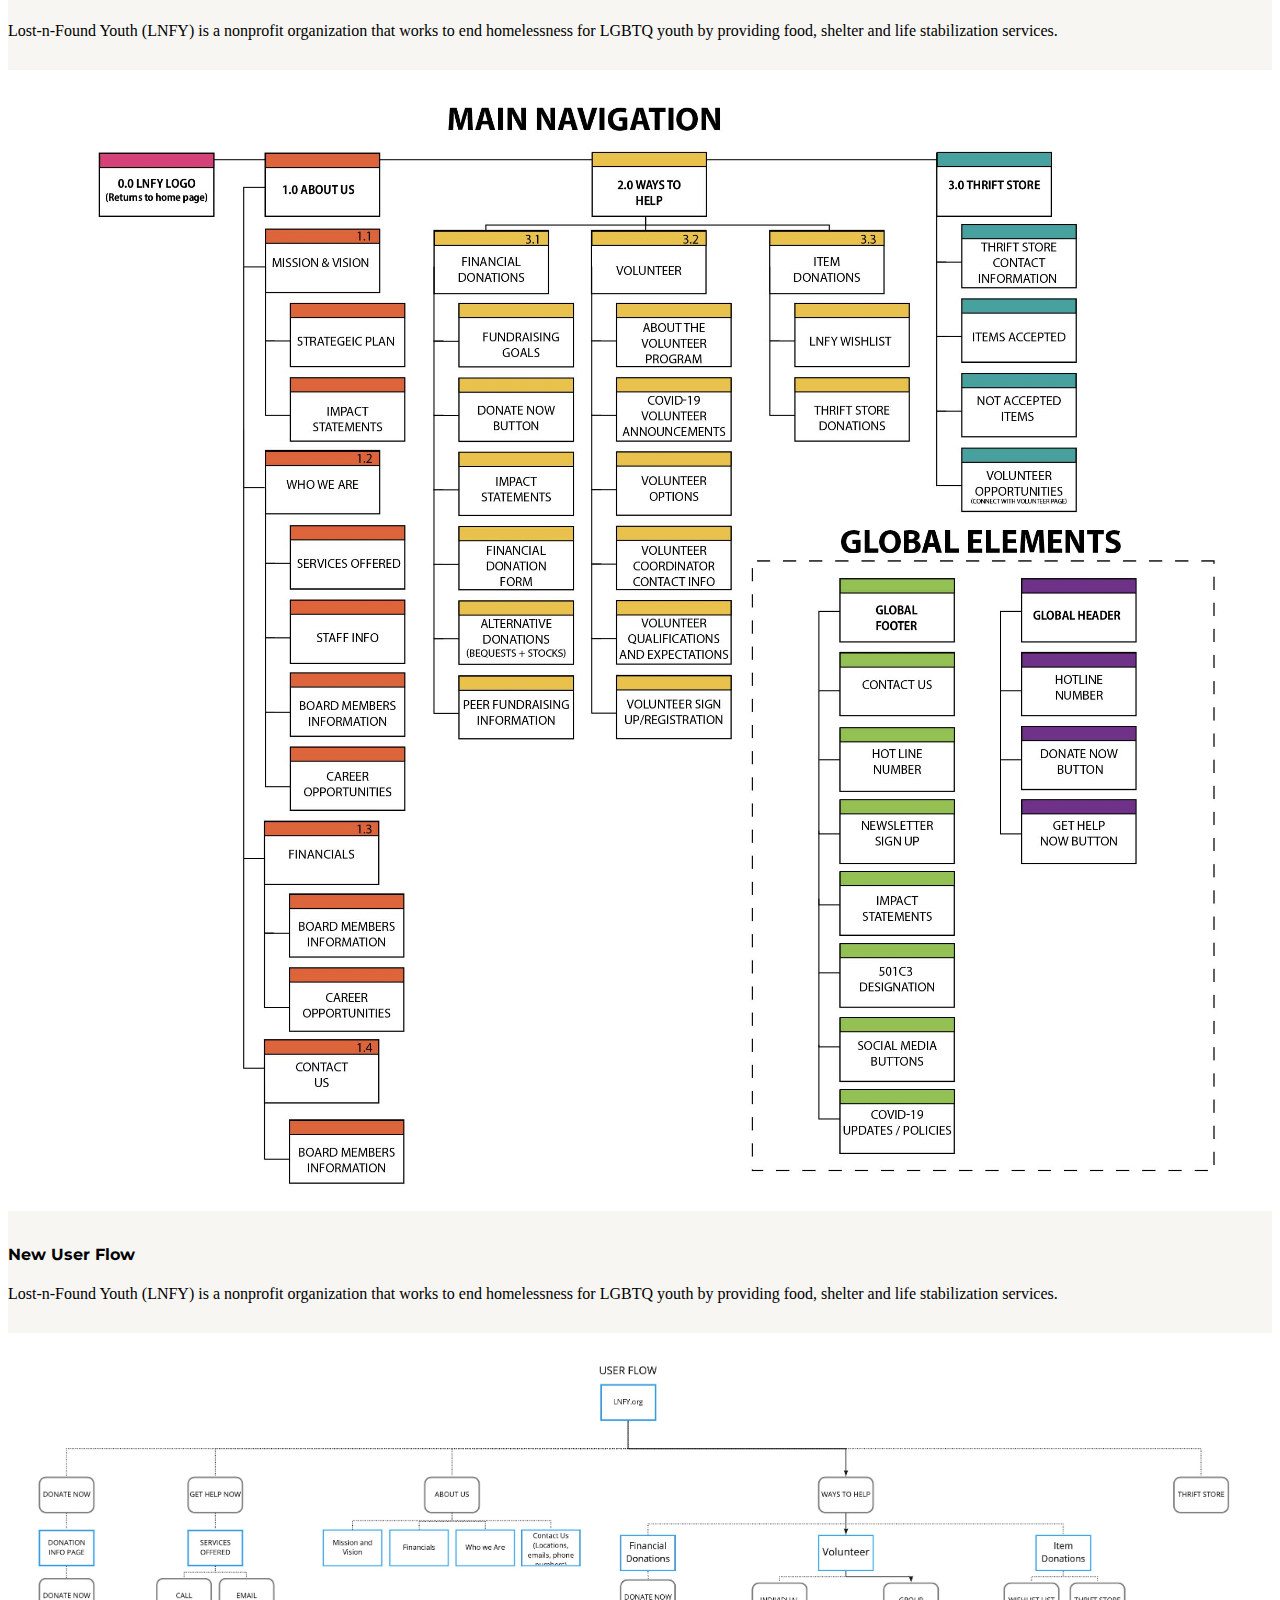
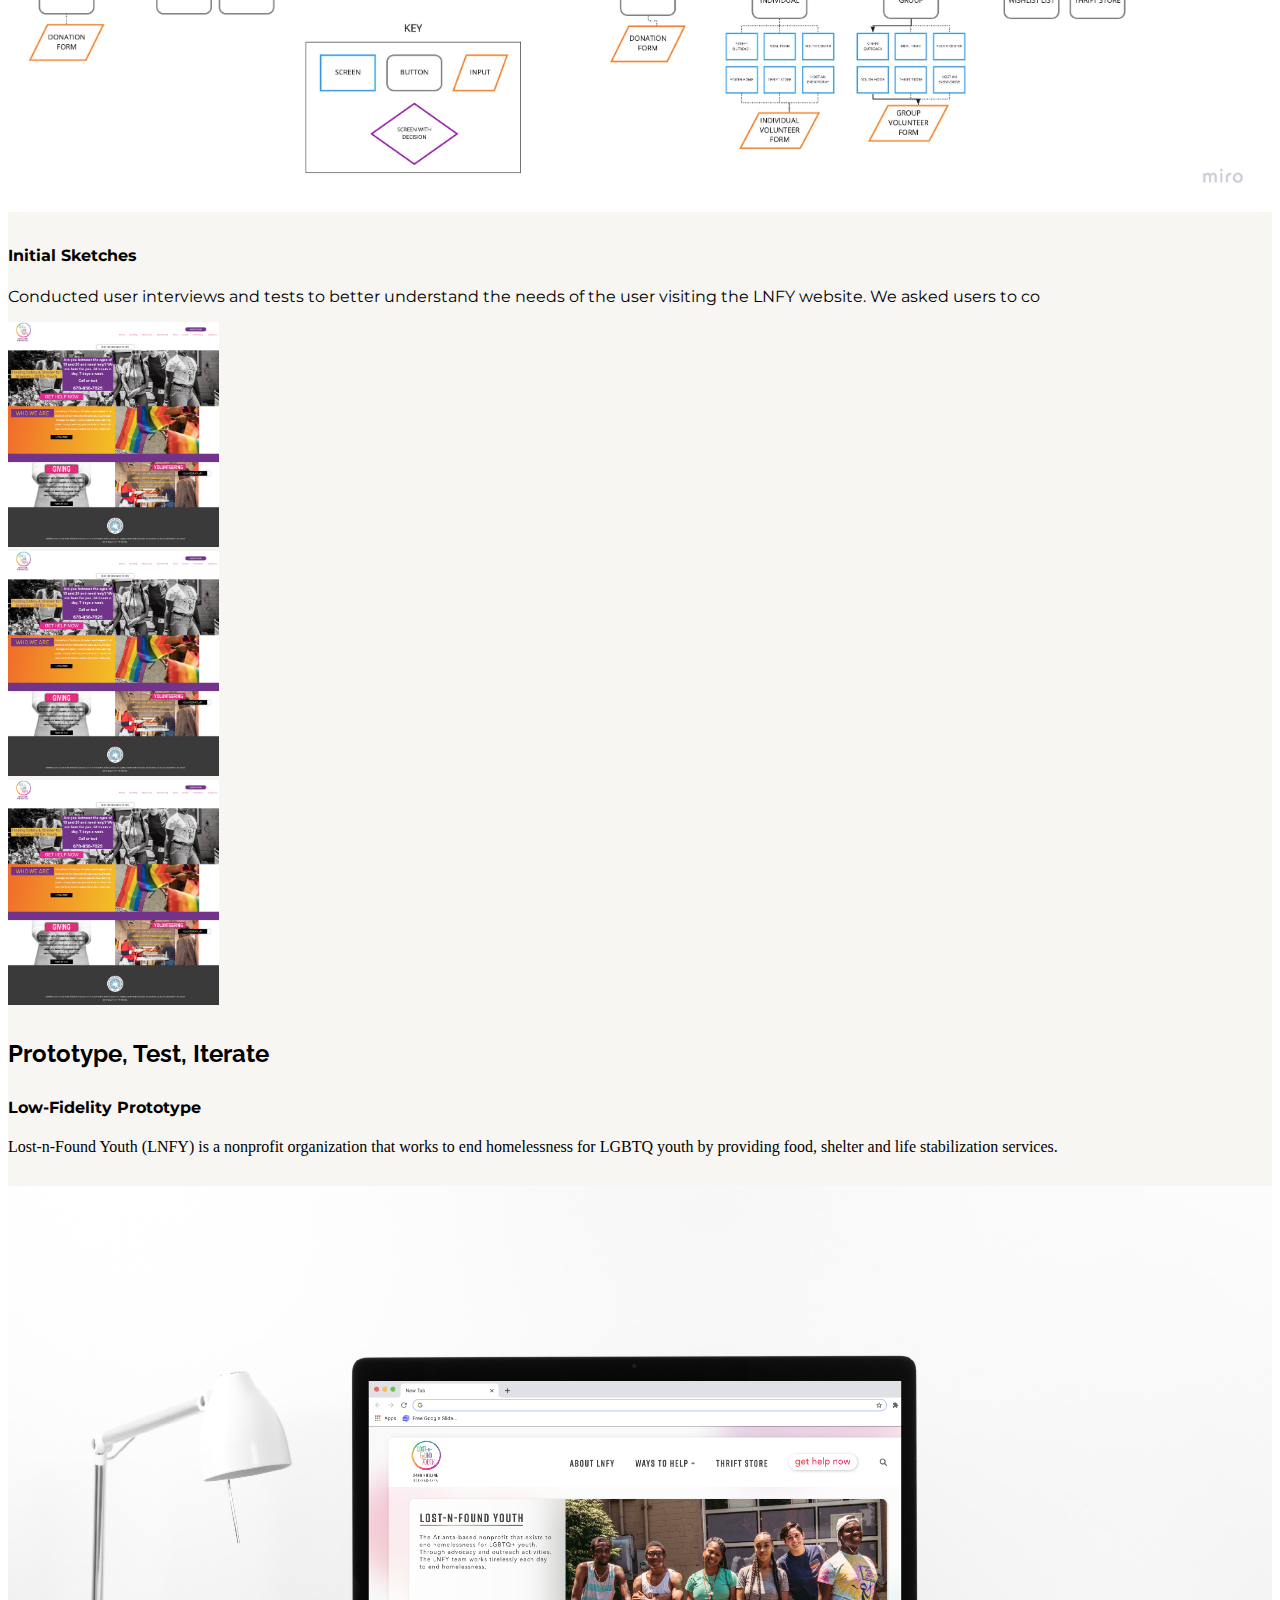
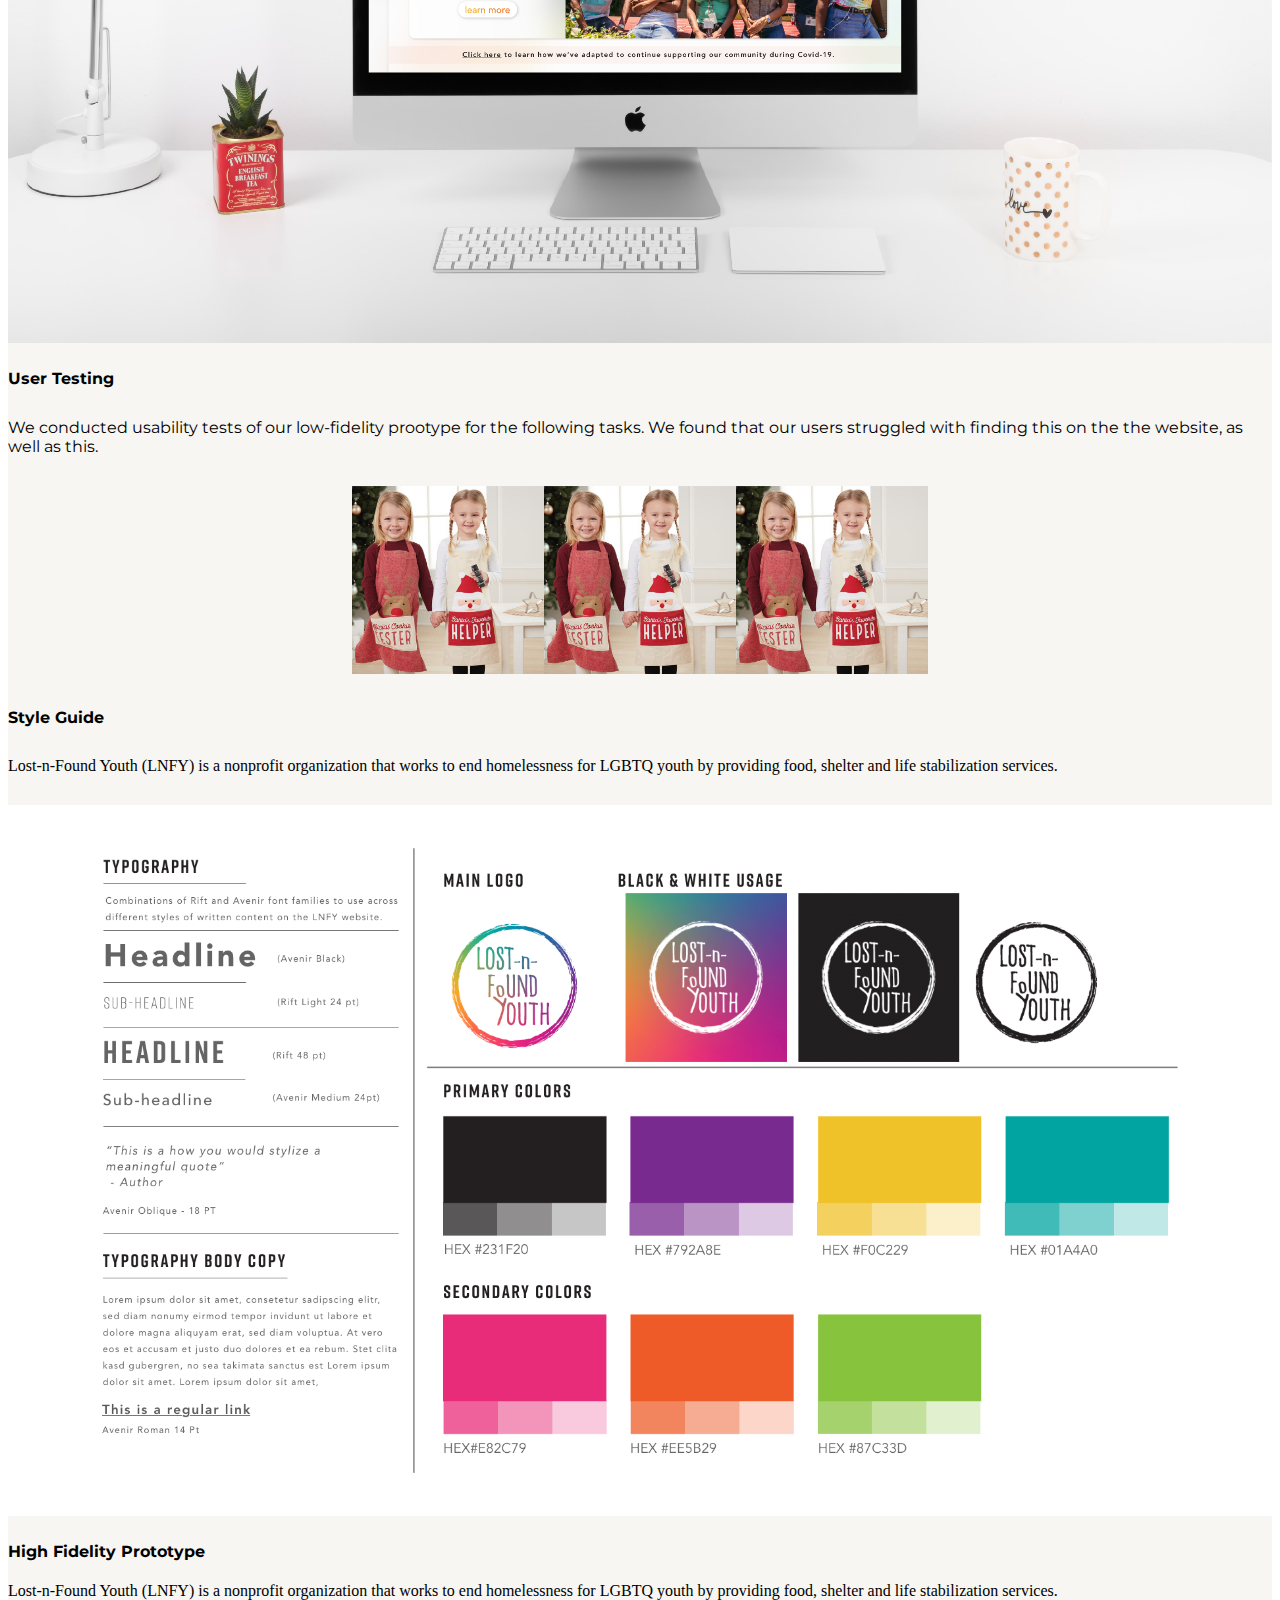
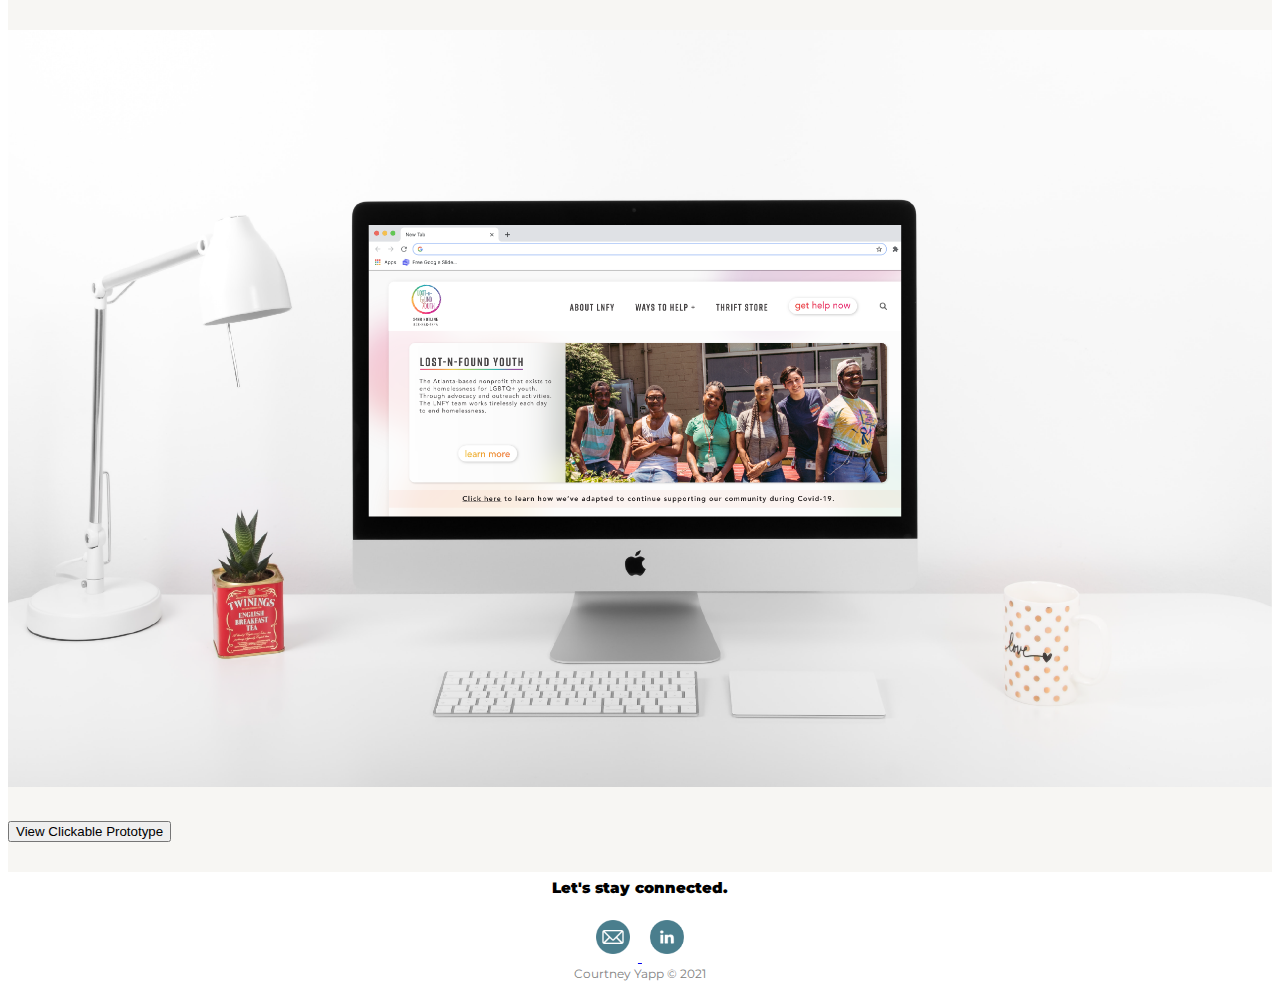
==== commit 23a02668: "added css styling" ====
--- a/LNFY.html
+++ b/LNFY.html
@@ -46,13 +46,14 @@
 <div class="jumbotron jumbotron-fluid LNFYprojectHeader">
     <div class="container">
       <h1 class="display-4">Lost n Found Youth</h1>
+      <p>Website Re-Design Case Study for a Local Non Profit</p>
     </div>
   </div>
 
 <!--End Project Title-->
 
 <div class="container">
-  <div class="row">
+  <div class="row portfolioRow">
     <div class="col-4">
       <div class="projOverview"><h2>Project Overview</h2></div>
       <div><p>This project was about blah balh. My role was to do this and that.</p></div>
@@ -65,7 +66,7 @@
       <div><p>3 weeks</p></div>
       </div>
     <div class="col-4">
-        <div class="projOverview"><h2>Tools Used</h2></div>
+        <div class="projOverview portfolioRow"><h2>Tools Used</h2></div>
         <div><ul>
             <li>Adobe XD</li>
             <li>Miro</li>
@@ -77,17 +78,17 @@
     </div>
   </div>
 </div>
-
+<hr>
 <!--Project Overview-->
 
 <div class="container timeline">
-    <div class="row">
+    <div class="row portfolioRow">
         <img src="images/TIMELINE.png" class="rounded mx-auto d-block" alt="Project Timeline" style="width:35vw;">
 
       </div>
 
       <div class="container projTitle">
-        <div class="row justify-content-center">
+        <div class="row justify-content-center portfolioRow">
             <div class="col-2 LNFYimg"> 
             <div class="projTitleImg "><img src="images/LNFY_Color.png" style="width:10vw"></div>
           </div>
@@ -106,27 +107,28 @@
       </div>
 <!--End Project Overview-->
 
+<hr>
 
 
 <!--Analysis and Research-->
 <div class="container analysisResearch">
-<div class="row justify-content-start"> <h3>Analysis and Research</h3></div>
-<div class="row justify-content-center">
-    <div class="col-9"> <h3>Stakeholder Interview</h3><p>Sigele gave valuable insights into the organization and the “clients” that were missing from the website. LNFY has many more resources and opportunities than described on the site. We also learned the “youths” refers to individuals from 18-25 years of age. Additionally, hearing her passion and fervor for the mission really  inspired us. 
-    </p></div>
-    <div class="col-2 sigeleImage"><img src="images/sigeleWinbush_.jpg" style="height:20vh"> <h3>Sigele Winbush</h3>
+<div class="row justify-content-start portfolioRow sectionTitle"> <h2>Analysis and Research</h2></div>
+<div class="row justify-content-center portfolioRow">
+    <div class="col-9"> <h4>Stakeholder Interview</h4><p>Sigele gave valuable insights into the organization and the “clients” that were missing from the website. LNFY has many more resources and opportunities than described on the site. We also learned the “youths” refers to individuals from 18-25 years of age. Additionally, hearing her passion and fervor for the mission really  inspired us. 
+    </p></div>
+    <div class="col-2 sigeleImage"><img src="images/sigeleWinbush_.jpg" style="height:20vh"> <h5>Sigele Winbush</h5>
     <p>PR Coordinator for LNFY</p></div>
 
 </div>
 
 
-<div class="row justify-content-center">
-    <div class="col"> <h3>Current Website Hueristic Evaluation</h3><p>To begin our user research, we first wanted to get acclimated with LNFY’s current website structure and organization of content. 
-    </p></div>
-</div>
-
-
-<div class="row justify-content-center">
+<div class="row justify-content-center portfolioRow">
+    <div class="col"> <h4>Current Website Hueristic Evaluation</h4><p>To begin our user research, we first wanted to get acclimated with LNFY’s current website structure and organization of content. 
+    </p></div>
+</div>
+
+
+<div class="row justify-content-center portfolioRow">
 <div class="col-4"><img src="images/Home-–-Lost-n-Found-Youth.jpg" style="height:50vh"></div>
 
 <div class="col-4"><img src="images/Strategic-Plan-–-Lost-n-Found-Youth.jpg" style="height:50vh"></div>
@@ -135,20 +137,20 @@
 
 </div>
 
-<div class="row justify-content-center">
-    <div class="col"> <h3>Proto Personas</h3><p>To begin our user research, we first wanted to get acclimated with LNFY’s current website structure and organization of content. 
-    </p></div>
-</div>
-
-<div class="row justify-content-center">
+<div class="row justify-content-center portfolioRow">
+    <div class="col"> <h4>Proto Personas</h4><p>To begin our user research, we first wanted to get acclimated with LNFY’s current website structure and organization of content. 
+    </p></div>
+</div>
+
+<div class="row justify-content-center portfolioRow ">
     <div class="col 1"> <img src="images/Taylor.jpg" style="height:40vh"></div>
-    <div class="col 5"> <h4>Taylor Cooper</h4> <p>They/Them. 32. Tattoo Artist. $72k. Midtown ATL. Single.
+    <div class="col 5 protoPersona"> <h4>Taylor Cooper</h4> <p>They/Them. 32. Tattoo Artist. $72k. Midtown ATL. Single.
     </p><p>Loves to support their LBGTQ+ community
         Would have benefitted from an LGBTQ+ outreach organization when they were younger
         Wants to volunteer locally and has budgeted to donate to an organization monthly
         Wants to ensure the donated funds go directly to community needs</p></div>
     <div class="col 1"> <img src="images/Ally.jpg"style="height:40vh"></div>
-    <div class="col 5"> <h4>Ally Lewis</h4><p>She/Her. 18. Homeless. Fast Food Cashier. $8/Hr. Decatur.
+    <div class="col 5 protoPersona" > <h4>Ally Lewis</h4><p>She/Her. 18. Homeless. Fast Food Cashier. $8/Hr. Decatur.
     </p><p>Recently homeless after coming out and not being accepted by her parents
         “Friends become our chosen family”
         Food + housing insecurity
@@ -158,10 +160,10 @@
         </p></div>
 </div>
 
-<div class="row justify-content-center">
-    <div class="col"> <h3>User Interviews + Testing</h3><p>Conducted user interviews and tests to better understand the needs of the user visiting the LNFY website. We asked users to co</p>
-</div>
-<div class="row justify-content-center">
+<div class="row justify-content-center portfolioRow">
+    <div class="col"> <h4>User Interviews + Testing</h4><p>Conducted user interviews and tests to better understand the needs of the user visiting the LNFY website. We asked users to co</p>
+</div>
+<div class="row justify-content-center portfolioRow">
     <div class="col 3"> <h1>62.5%</h1> <h4>Task 1</h4> <p>Navigate to find ways to donate to LNFY.
     </p></div>
 
@@ -176,22 +178,21 @@
 </div>
 
 
-<div class="row">
-    <div class="col 3"> <h3>Visual Painpoints</h3><p>Conducted user interviews and tests to better understand the needs of the user visiting the LNFY website. We asked users to co</p></div>
+<div class="row portfolioRow">
+    <div class="col 3"> <h4>Visual Painpoints</h4><p>Conducted user interviews and tests to better understand the needs of the user visiting the LNFY website. We asked users to co</p></div>
     <div class="col 3"><img src="images/Home-–-Lost-n-Found-Youth.jpg" style="height:25vh"></div>
     <div class="col 3"><img src="images/Home-–-Lost-n-Found-Youth.jpg" style="height:25vh"></div>
     <div class="col 3"><img src="images/Home-–-Lost-n-Found-Youth.jpg" style="height:25vh"></div>
 </div>
 
 <div class="container">
-<div class="row">
-<div class="col 2">Filler TextFiller Text Filler Text Filler Text Filler Text Filler Text  </div>
+<div class="row portfolioRow">
+<div class="col 2"><h4>Empathy Maps</h4> </div>
 <div class="col 10"><img src="images/LnFY - LnFy Youth Empathy Map.jpg" style="height:50vh"></div>
 </div></div>
 
 <div class="container">
-  <div class="row">
-  <div class="col 2">Filler TextFiller Text Filler Text Filler Text Filler Text Filler Text  </div>
+  <div class="row portfolioRow">
   <div class="col 10"><img src="images/LnFY - Volunteer Empathy Map.jpg" style="height:50vh"></div>
   </div></div>
   
@@ -204,10 +205,10 @@
 <!--Define and Ideate-->
 
 
-<div class="container defineIdeate">
-  <div class="row "> <h3>Define and Ideate</h3></div>
-
-</div>
+<div class="container ">
+  <div class="row portfolioRow sectionTitle"> <h2>Define and Ideate</h2></div>
+
+
 
 <!--End Define and Ideate-->
 
@@ -216,13 +217,13 @@
 
 <!--User Insights-->
 <div class="container-fluid userInsights">
-<div class="row"> <h2> User Insights</h2></div>
-<div class="row"> <p> We began by synthesizing our user research into user statements through affinitizing our interview notes and identifiying key user problems on the currrent LNFY website.</p></div>
-<div class="row">
+<div class="row portfolioRow"> <h4> User Insights</h4></div>
+<div class="row portfolioRow"> <p> We began by synthesizing our user research into user statements through affinitizing our interview notes and identifiying key user problems on the currrent LNFY website.</p></div>
+<div class="row portfolioRow">
   <div class="col-2"><img src="images/Ally.jpg"style="height:25vh"></div>
-  <div class="col-4"><h3>Ally Lewis</h3><p>User Insights Statement</p></div>
+  <div class="col-4"><h4>Ally Lewis</h4><p>User Insights Statement</p></div>
   <div class="col-2"><img src="images/Ally.jpg"style="height:25vh"></div>
-  <div class="col-4"><h3>Taylor Cooper</h3><p>User Insights Statement</p></div>
+  <div class="col-4"><h4>Taylor Cooper</h4><p>User Insights Statement</p></div>
 
 </div></div>
 <!--End User Insights-->
@@ -231,12 +232,12 @@
 
 <!--Problem Statements-->
 <div class="container-fluid probStatements">
-  <div class="row"> <h2> Problem Statments</h2></div>
-  <div class="row">
+  <div class="row portfolioRow"> <h4> Problem Statments</h4></div>
+  <div class="row portfolioRow">
       <p>We observed that youth have inconsistent access to essentials (internet, transportation, housing) which causes difficulty in establishing routines they need to achieve goals like building a reliable support system or completing their education. 
       </p></div>
   
-      <div class="row">
+      <div class="row portfolioRow">
         <p>We observed tshat Taylor has difficulty finding where their resources (time, financial, donations) are most needed which causes them to not want to share the opportunity with their friends and in turn look for a different organization
 
         </p></div>
@@ -249,8 +250,8 @@
 
 <!--Competitor Analysis-->
 <div class="container-fluid LNFYcompAnalysis">
-  <div class="row">
-    <div class="col-4"><h2>Competitor Analysis</h2><p>Lost-n-Found Youth (LNFY) is a nonprofit organization that works to end homelessness for LGBTQ youth by providing food, shelter and life stabilization services.
+  <div class="row portfolioRow">
+    <div class="col-4"><h4>Competitor Analysis</h4><p>Lost-n-Found Youth (LNFY) is a nonprofit organization that works to end homelessness for LGBTQ youth by providing food, shelter and life stabilization services.
 
       We were inspired to choose LNFY because it is a local organization working to uplift an at-risk and underserved commun</p></div>
     <div class="col-8"><img src="images/LNFY_Frosty.png" style="height:40vh"> </div>
@@ -266,9 +267,9 @@
 <!--Moodboard-->
 
 <div class="container-fluid LNFYcompAnalysis">
-  <div class="row">
+  <div class="row portfolioRow">
     <div class="col-8"><img src="images/LNFY_Frosty.png" style="height:40vh"> </div>
-    <div class="col-4"><h2>Moodboard</h2><p>Lost-n-Found Youth (LNFY) is a nonprofit organization that works to end homelessness for LGBTQ youth by providing food, shelter and life stabilization services.
+    <div class="col-4"><h4>Moodboard</h4><p>Lost-n-Found Youth (LNFY) is a nonprofit organization that works to end homelessness for LGBTQ youth by providing food, shelter and life stabilization services.
 
       We were inspired to choose LNFY because it is a local organization working to uplift an at-risk and underserved commun</p></div>
 
@@ -282,8 +283,8 @@
 
 <!--Card Sorting-->
 <div class="container-fluid cardSort">
-<div class="row">
-  <div class="col 3"> <h3>Card Sorting</h3><p>Conducted user interviews and tests to better understand the needs of the user visiting the LNFY website. We asked users to co</p></div>
+<div class="row portfolioRow">
+  <div class="col 3"> <h4>Card Sorting</h4><p>Conducted user interviews and tests to better understand the needs of the user visiting the LNFY website. We asked users to co</p></div>
   <div class="col 3"><img src="images/Home-–-Lost-n-Found-Youth.jpg" style="height:25vh"></div>
   <div class="col 3"><img src="images/Home-–-Lost-n-Found-Youth.jpg" style="height:25vh"></div>
   <div class="col 3"><img src="images/Home-–-Lost-n-Found-Youth.jpg" style="height:25vh"></div>
@@ -299,15 +300,15 @@
 
 <!--Revised Site Map-->
 <div class="container-fluid siteMap">
-  <div class="row sectionTitle"> Revised Site Map</div>
-  <div class="row"> 
+  <div class="row sectionTitle"> <h4>Revised Site Map</h4></div>
+  <div class="row portfolioRow"> 
     <div class="col-6 sectionText"> Lost-n-Found Youth (LNFY) is a nonprofit organization that works to end homelessness for LGBTQ youth by providing food, shelter and life stabilization services.  </div>
     </div>
   
   </div>
-  <div class="row lgImg"> <img src="images/LNFY_Site map-02.jpg" style="height:75vw"></div>
-  
-  </div>
+  <div class="row lgImg portfolioRow"> <img src="images/LNFY_Site map-02.jpg" style="width:100%" style="height:auto"></div>
+  
+ 
 <!--End Revised Site Map-->
 
 
@@ -315,15 +316,15 @@
 <!--New User Flow-->
 
 <div class="container-fluid userFlow">
-  <div class="row sectionTitle"> New User Flow</div>
-  <div class="row"> 
+  <div class="row sectionTitle"><h4> New User Flow </h4></div>
+  <div class="row portfolioRow"> 
     <div class="col-6 sectionText"> Lost-n-Found Youth (LNFY) is a nonprofit organization that works to end homelessness for LGBTQ youth by providing food, shelter and life stabilization services.  </div>
     </div>
   
   </div>
-  <div class="row lgImg"> <img src="images/LnFY - User Scenario Task Flow.jpg" style="width:100vw"></div>
-  
-  </div>
+  <div class="row lgImg portfolioRow"> <img src="images/LnFY - User Scenario Task Flow.jpg" style="width:100%" style="height:auto"></div>
+  
+  
 
 <!--End New User Flow-->
 
@@ -332,13 +333,13 @@
 
 <!--Sketches-->
 <div class="container-fluid sketchLNFY">
-  <div class="row">
-    <div class="col 3"> <h3>Initial Sketches</h3><p>Conducted user interviews and tests to better understand the needs of the user visiting the LNFY website. We asked users to co</p></div>
-    <div class="col 3"><img src="images/Home-–-Lost-n-Found-Youth.jpg" style="height:25vh"></div>
-    <div class="col 3"><img src="images/Home-–-Lost-n-Found-Youth.jpg" style="height:25vh"></div>
-    <div class="col 3"><img src="images/Home-–-Lost-n-Found-Youth.jpg" style="height:25vh"></div>
-  </div>
-  </div>
+  <div class="row portfolioRow">
+    <div class="col 3"> <h4>Initial Sketches</h4><p>Conducted user interviews and tests to better understand the needs of the user visiting the LNFY website. We asked users to co</p></div>
+    <div class="col 3"><img src="images/Home-–-Lost-n-Found-Youth.jpg" style="height:25vh"></div>
+    <div class="col 3"><img src="images/Home-–-Lost-n-Found-Youth.jpg" style="height:25vh"></div>
+    <div class="col 3"><img src="images/Home-–-Lost-n-Found-Youth.jpg" style="height:25vh"></div>
+  </div>
+
 
 <!--End Sketches-->
 
@@ -346,6 +347,7 @@
 
 
 
+<div class="row justify-content-start portfolioRow sectionTitle"> <h2>Prototype, Test, Iterate</h2></div>
 
 
 
@@ -357,13 +359,13 @@
 
 <!--Low Fidelty Protoype-->
 <div class="container-fluid protoParts">
-  <div class="row sectionTitle"> Low-Fidelity Prototype</div>
-  <div class="row"> 
+  <div class="row sectionTitle"> <h4>Low-Fidelity Prototype</h4></div>
+  <div class="row portfolioRow"> 
     <div class="col sectionText"> Lost-n-Found Youth (LNFY) is a nonprofit organization that works to end homelessness for LGBTQ youth by providing food, shelter and life stabilization services.  </div>
     </div>
   
   </div>
-  <div class="row lgImg"> <img src="images/Computer Screen-01.png" style="width:100vw"></div>
+  <div class="row lgImg portfolioRows"> <img src="images/Computer Screen-01.png" style="width:100%" style="height:auto"></div>
   
   </div>
   
@@ -376,12 +378,12 @@
 
 <!--Low Fi Testing-->
 <div class="container-fluid userInsights">
-  <div class="row"> <h2> User Testing</h2></div>
-  <div class="row"> <p> We conducted usability tests of our low-fidelity prootype for the following tasks. We found that our users struggled with finding this on the the website, as well as this. </p></div>
-  <div class="row"> 
-    <div class="col-4"> <img src="images/mudpie_aprons.jpg" style="width:35vw"></div>
-    <div class="col-4"> <img src="images/mudpie_aprons.jpg" style="width:35vw"></div>
-    <div class="col-4"> <img src="images/mudpie_aprons.jpg" style="width:35vw"></div>
+  <div class="row portfolioRow"> <h4> User Testing</h4></div>
+  <div class="row portfolioRow"> <p> We conducted usability tests of our low-fidelity prootype for the following tasks. We found that our users struggled with finding this on the the website, as well as this. </p></div>
+  <div class="row portfolioRow testingImgs"> 
+    <div class="col "> <img src="images/mudpie_aprons.jpg" style="width:15vw"></div>
+    <div class="col "> <img src="images/mudpie_aprons.jpg" style="width:15vw"></div>
+    <div class="col "> <img src="images/mudpie_aprons.jpg" style="width:15vw"></div>
   
   </div>
   
@@ -395,15 +397,14 @@
 
 <!--Style Guide-->
 <div class="container-fluid styleGuide">
-  <div class="row sectionTitle"> Style Guide</div>
-  <div class="row"> 
+  <div class="row sectionTitle portfolioRow"> <h4>Style Guide </h4></div>
+  <div class="row portfolioRow"> 
     <div class="col sectionText"> Lost-n-Found Youth (LNFY) is a nonprofit organization that works to end homelessness for LGBTQ youth by providing food, shelter and life stabilization services.  </div>
     </div>
   
   </div>
-  <div class="row lgImg"> <img src="images/Style Guide_Text Color Logos.png" style="width:100vw"></div>
-  
-  </div>
+  <div class="row lgImg"> <img src="images/Style Guide_Text Color Logos.png" style="width:100%" style="height:auto"></div>
+  
 
 <!--End Style Guide-->
 
@@ -412,14 +413,14 @@
 
 <!--High Fidelty Protoype-->
 <div class="container-fluid protoParts">
-<div class="row sectionTitle"> High Fidelity Prototype</div>
-<div class="row"> 
+<div class="row sectionTitle"> <h4>High Fidelity Prototype </h4></div>
+<div class="row portfolioRow"> 
   <div class="col sectionText"> Lost-n-Found Youth (LNFY) is a nonprofit organization that works to end homelessness for LGBTQ youth by providing food, shelter and life stabilization services.  </div>
 
 </div>
 
-<div class="row lgImg"> <img src="images/Computer Screen-01.png" style="width:100vw"></div>
-<div class="row viewProto">      <button type="button" class="btn btn-primary">View Clickable Prototype</button>
+<div class="row lgImg portfolioRow"> <img src="images/Computer Screen-01.png" style="width:100%" style="height:auto"></div>
+<div class="row viewProto portfolioRow">      <button type="button" class="btn btn-primary">View Clickable Prototype</button>
 </div>
 
 </div>
@@ -432,7 +433,7 @@
 
 
 
-
+</div>
 
 <!--Footer-->
 <div class="container-fluid w-auto p-3" style="background-color: white;">
--- a/css/style.css
+++ b/css/style.css
@@ -94,7 +94,6 @@
     padding-top:50px;
     padding-bottom:50px;
 
-    background-color:white;
 }
 
 .projTitle{
@@ -108,11 +107,53 @@
 }
 
 .defineIdeate{
-    background-color: white;
     padding-top:50px;
     padding-bottom:50px;
     background-size: cover;
     margin:0 auto;
 
 
+}
+
+.portfolioRow{
+    margin-bottom:30px;
+}
+
+.sectionInteriorRow
+
+.lgImg {
+    display:flex;
+    justify-content:center;
+    align-items:center;
+}
+
+p{
+    font-family: 'Montserrat', sans-serif;
+
+}
+
+h1,h3,h4{
+    font-family: 'Montserrat', sans-serif;
+    font-weight: bold;
+
+}
+
+.protoPersona p{
+    font-size:12.5px;
+}
+
+h2{
+    font-family: 'Raleway', sans-serif;
+
+}
+
+h3{
+    text-decoration:underline;
+}
+
+.testingImgs{
+    display:flex;
+    justify-content:center;
+    align-items:center;
+    
 }